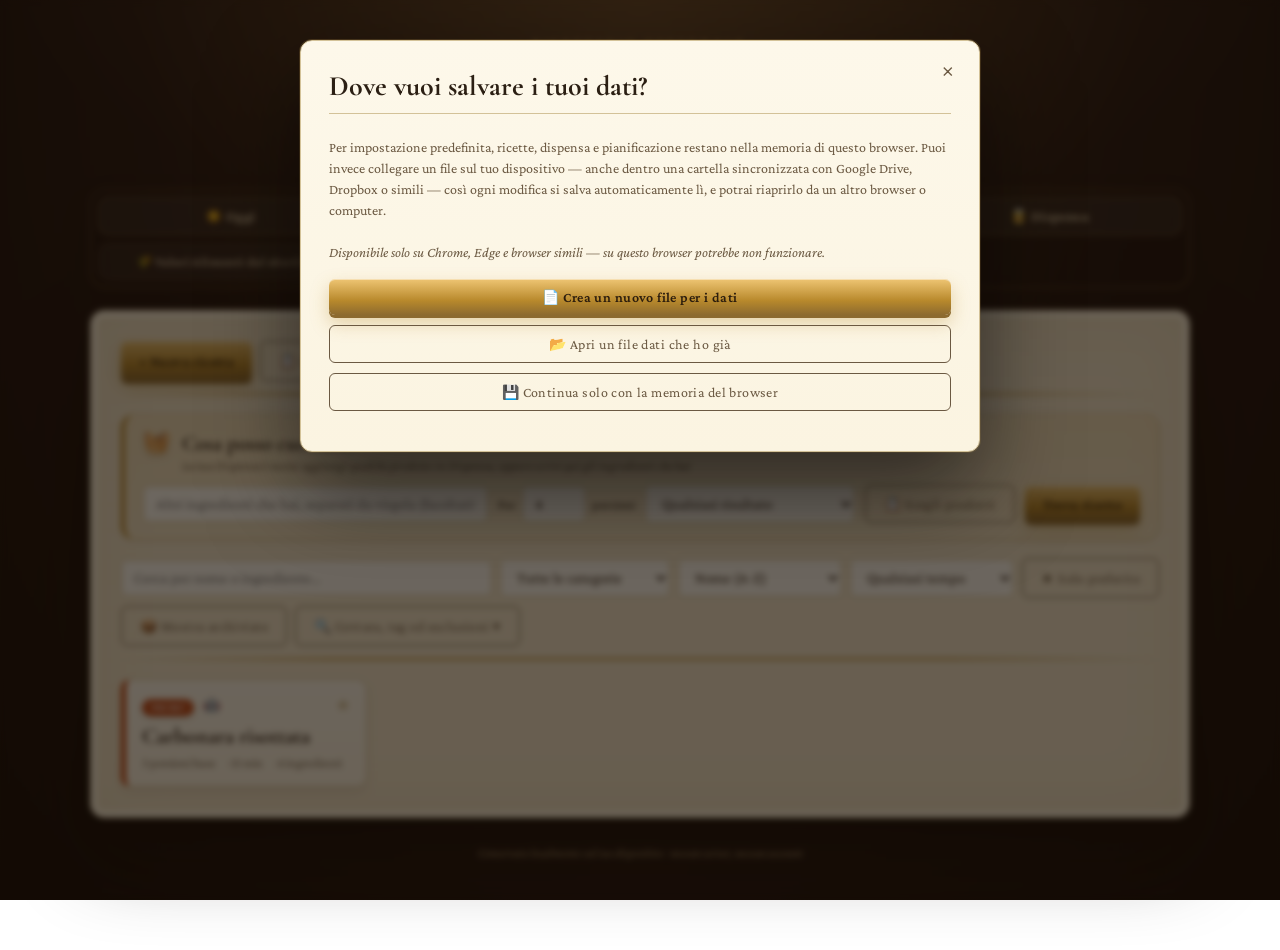
==== tests/index.html @ 4d59d63e "quinto" ====
<!DOCTYPE html>
<html lang="it">
<head>
<meta charset="UTF-8">
<meta name="viewport" content="width=device-width, initial-scale=1.0">
<meta name="color-scheme" content="light">
<title>Il Mio Ricettario</title>
<script>
  // Applica subito il tema salvato (se diverso da quello originale), prima
  // che il resto della pagina venga disegnato: evita un lampo del tema
  // sbagliato per una frazione di secondo. Il caricamento del font
  // corrispondente resta invece a carico dello script principale più sotto.
  (function(){
    try {
      var t = localStorage.getItem('mc_ricettario_tema_v1');
      if (t && t !== 'osteria') document.documentElement.setAttribute('data-tema', t);
    } catch(e) {}
  })();
</script>
<link rel="preconnect" href="https://fonts.googleapis.com">
<link href="https://fonts.googleapis.com/css2?family=Cormorant+Garamond:ital,wght@0,400;0,500;0,600;0,700;1,500&family=Crimson+Pro:ital,wght@0,400;0,500;0,600;1,400&family=Great+Vibes&display=swap" rel="stylesheet">
<link rel="stylesheet" href="style.css">
<base target="_blank">
</head>
<body>

<div class="masthead">
  <div class="eyebrow">Ricettario personale</div>
  <div class="masthead-ornament"><span></span>✦<span></span></div>
  <h1>Il Mio Ricettario</h1>
  <div class="sub">Le tue ricette annotate, adattate, tramandate</div>
</div>

<div class="mobile-nav-bar">
  <button type="button" id="nav-hamburger-btn" aria-label="Apri il menu" aria-expanded="false">☰ <span id="nav-current-label">Ricettario</span></button>
</div>
<nav class="view-nav" id="view-nav" aria-label="Navigazione principale">
  <button class="view-nav-btn" id="nav-today-btn">☀️ Oggi</button>
  <button class="view-nav-btn active" id="nav-recipes-btn">📖 Ricettario</button>
  <button class="view-nav-btn" id="nav-planning-btn">📅 Pianificazione</button>
  <button class="view-nav-btn" id="nav-dispensa-btn">🥫 Dispensa</button>
  <button class="view-nav-btn" id="nav-crea-alimenti-btn">🌾 Valori Alimenti dal sito CREA</button>
  <button class="view-nav-btn" id="nav-crea-menu-btn">🇮🇹 Ricette dal sito CREA</button>
  <button class="view-nav-btn" id="nav-info-btn">ℹ️ Come funziona</button>
</nav>

<div class="book">

  <div id="file-reconnect-banner" style="display:none;background:var(--parchment-light);border:1px solid var(--gold);border-radius:8px;padding:10px 14px;margin-bottom:14px;font-size:var(--fs-md);align-items:center;gap:10px;justify-content:space-between;flex-wrap:wrap;">
    <span id="file-reconnect-text" style="flex:1 1 220px;">🔓 Il file dei dati salvati ha bisogno di conferma per riconnettersi.</span>
    <span style="display:flex;gap:6px;flex-wrap:wrap;">
      <button type="button" class="btn-gold btn-small" id="file-reconnect-btn">Riconnetti</button>
      <button type="button" class="btn-ghost btn-small" id="file-reconnect-later-btn">Non ora</button>
      <button type="button" class="btn-ghost btn-small" id="file-reconnect-stop-btn" title="Scollega il file: i dati restano comunque salvati nel browser">Non chiedere più</button>
    </span>
  </div>

  <div id="today-view" style="display:none;">
    <div id="today-content"></div>
  </div>

  <div id="recipes-view">

  <div class="toolbar">
    <div class="toolbar-group">
      <button class="btn-gold" id="new-recipe-btn">+ Nuova ricetta</button>
      <div class="menu-wrap">
        <button class="btn-ghost" id="import-menu-btn">📋 Importa ricetta ▾</button>
        <div class="menu-dropdown" id="import-menu-dropdown">
          <button id="paste-import-btn">📋 Da testo</button>
          <button id="import-recipe-file-btn">📄 Da file (.json)</button>
          <button id="crea-ricette-open-btn">🇮🇹 Da ricette CREA</button>
          <input type="file" id="import-recipe-file-input" accept=".json,application/json" style="display:none;">
        </div>
      </div>
      <div class="menu-wrap">
        <button class="btn-ghost" id="data-menu-btn">📦 Backup e CSV ▾</button>
        <div class="menu-dropdown" id="data-menu-dropdown">
          <div class="menu-info" id="backup-reminder-text"></div>
          <button id="export-btn">⬇ Esporta backup</button>
          <button id="import-btn">⬆ Importa backup</button>
          <input type="file" id="import-file-input" accept="application/json" style="display:none;">
          <div class="menu-divider"></div>
          <div class="menu-info" id="file-storage-status-text">Salvataggio: solo in questo browser</div>
          <button id="file-storage-link-btn">🗂️ Collega un file di salvataggio…</button>
          <button id="file-storage-unlink-btn" style="display:none;">🔌 Scollega (torna al solo browser)</button>
          <div class="menu-divider"></div>
          <button id="export-csv-btn">⬇ Esporta CSV</button>
          <button id="import-csv-btn">⬆ Importa CSV</button>
          <input type="file" id="import-csv-file-input" accept=".csv,text/csv" style="display:none;">
          <div class="menu-divider"></div>
          <button id="export-all-pdf-btn">📖 Esporta tutto il ricettario (PDF)</button>
        </div>
      </div>
      <div class="menu-wrap">
        <button class="btn-ghost" id="appearance-menu-btn">🎨 Aspetto ▾</button>
        <div class="menu-dropdown" id="appearance-menu-dropdown">
          <div class="menu-info">Tema grafico</div>
          <select id="tema-select" style="width:100%;margin-top:4px;">
            <option value="osteria">Originale (noce e oro)</option>
            <option value="mediterranea">Mediterranea</option>
            <option value="bosco">Bosco d'autunno</option>
            <option value="trattoria">Trattoria moderna</option>
            <option value="cantina">Cantina</option>
          </select>
        </div>
      </div>
      <button class="btn-ghost" id="select-mode-btn">☑️ Seleziona</button>
    </div>
  </div>

  <div id="selection-bar" style="display:none;align-items:center;gap:10px;flex-wrap:wrap;background:var(--parchment-light);border:1px solid var(--gold);border-radius:8px;padding:10px 14px;margin-bottom:14px;">
    <span id="selection-count" style="flex:1 1 140px;font-weight:600;">Nessuna ricetta selezionata</span>
    <button type="button" class="btn-ghost btn-small" id="selection-all-btn">Seleziona tutte</button>
    <button type="button" class="btn-ghost btn-small" id="selection-none-btn">Deseleziona tutte</button>
    <button type="button" class="btn-gold btn-small" id="selection-delete-btn">🗑 Elimina selezionate</button>
    <button type="button" class="btn-ghost btn-small" id="selection-exit-btn">Annulla</button>
  </div>

  <div class="panel">
    <div class="panel-header">
      <span class="panel-icon">🧺</span>
      <div>
        <h3>Cosa posso cucinare?</h3>
        <div class="panel-sub" id="pantry-panel-sub">Usa automaticamente quello che hai in Dispensa</div>
      </div>
    </div>
    <div class="panel-row">
      <input type="text" id="pantry-input" placeholder="Altri ingredienti che hai, separati da virgola (facoltativo)">
      <label style="display:flex;align-items:center;gap:6px;white-space:nowrap;font-size:var(--fs-md);">
        Per
        <input type="number" id="pantry-servings" min="1" value="4" style="width:64px;" title="Per quante porzioni vuoi cucinare: le quantità della ricetta vengono riscalate e confrontate con quelle in Dispensa">
        porzioni
      </label>
      <select id="pantry-missing-limit" title="Quanti ingredienti possono mancare">
        <option value="any">Qualsiasi risultato</option>
        <option value="0">Solo ricette pronte</option>
        <option value="1">Manca max 1 ingrediente</option>
        <option value="2">Mancano max 2 ingredienti</option>
        <option value="3">Mancano max 3 ingredienti</option>
        <option value="5">Mancano max 5 ingredienti</option>
      </select>
      <button class="btn-ghost" id="pantry-pick-btn" type="button" title="Scegli solo alcuni prodotti della Dispensa da usare per la ricerca">📋 Scegli prodotti</button>
      <button class="btn-gold" id="pantry-search-btn">Trova ricette</button>
      <button class="btn-ghost" id="pantry-reset-btn" style="display:none;">Mostra tutte</button>
    </div>
  </div>

  <div class="toolbar">
    <div class="toolbar-group" style="flex:1;">
      <div class="search-wrap">
        <input type="text" id="search" placeholder="Cerca per nome o ingrediente…">
      </div>
      <select id="category-filter">
        <option value="">Tutte le categorie</option>
        <option value="Primi">Primi</option>
        <option value="Secondi">Secondi</option>
        <option value="Zuppe & Vellutate">Zuppe &amp; Vellutate</option>
        <option value="Impasti & Pane">Impasti &amp; Pane</option>
        <option value="Salse & Sughi">Salse &amp; Sughi</option>
        <option value="Dolci">Dolci</option>
        <option value="Infusi & Tisane">Infusi &amp; Tisane</option>
        <option value="Altro">Altro</option>
      </select>
      <select id="sort-select">
        <option value="name-asc">Nome (A-Z)</option>
        <option value="name-desc">Nome (Z-A)</option>
        <option value="recent">Aggiunta di recente</option>
        <option value="last-made">Ultima preparata</option>
        <option value="most-made">Più preparate</option>
      </select>
      <select id="time-filter" title="Filtra per tempo di preparazione">
        <option value="">Qualsiasi tempo</option>
        <option value="15">Entro 15 min</option>
        <option value="30">Entro 30 min</option>
        <option value="60">Entro 1 ora</option>
        <option value="has-time">Con tempo indicato</option>
      </select>
      <button class="btn-ghost" id="favorites-filter-btn">★ Solo preferite</button>
      <button class="btn-ghost" id="archived-filter-btn">📦 Mostra archiviate</button>
      <button class="btn-ghost" id="advanced-filters-toggle">🔍 Cottura, tag ed esclusioni ▾</button>
    </div>
  </div>

  <div class="panel" id="advanced-filters-panel" style="display:none;">
    <div class="filter-section-label">Metodo di cottura</div>
    <div class="panel-row" id="method-filter-row" style="margin-bottom:14px;">
      <button class="tag-filter-chip" id="pressure-filter-btn">🍲 Pentola a pressione</button>
      <button class="tag-filter-chip" id="robot-filter-btn">🤖 Robot</button>
      <button class="tag-filter-chip" id="traditional-filter-btn">🔥 Tradizionale</button>
    </div>
    <div class="filter-section-label">Escludi ingredienti</div>
    <div class="panel-row" style="margin-bottom:14px;">
      <input type="text" id="exclude-input" placeholder="es. glutine, latticini">
      <button class="btn-ghost btn-small" id="exclude-apply-btn">Applica esclusione</button>
      <button class="btn-ghost btn-small" id="exclude-clear-btn" style="display:none;">Rimuovi esclusione</button>
    </div>
    <div class="filter-section-label">Tag dietetici</div>
    <div class="panel-row" id="tag-filter-row" style="margin-bottom:14px;"></div>
    <div class="filter-section-label">Escludi ricette con questi allergeni</div>
    <div class="panel-row" id="allergen-filter-row" style="margin-bottom:0;"></div>
  </div>

  <div id="recipe-list"></div>

  </div>

  <div id="planning-view" style="display:none;">
    <div class="planning-header">
      <div>
        <h2>📅 Pianificazione settimanale</h2>
        <div class="panel-sub">Colazione, pranzo, cena, spuntini — più ricette per ogni fascia, con orario facoltativo</div>
      </div>
      <div class="toolbar-group">
        <button class="btn-ghost btn-small" id="planning-goto-dispensa-btn" title="Apri la Dispensa per controllare cosa hai già">🥫 Dispensa</button>
        <button class="btn-ghost btn-small" id="add-mealtype-btn">+ Aggiungi fascia pasto</button>
      </div>
    </div>

    <div class="panel-row" style="align-items:center;">
      <label style="font-size:13px;color:var(--ink-soft);">Per quante persone stai pianificando?</label>
      <input type="number" id="plan-servings-input" min="1" style="width:70px;">
      <div style="flex:1;"></div>
      <button class="btn-ghost btn-small" id="planning-today-btn" type="button">☀️ Vai a oggi</button>
    </div>

    <section class="planning-week-overview" aria-label="Panoramica della settimana">
      <div class="planning-week-overview-head">
        <div><span class="today-section-kicker">PANORAMICA</span><h3>La tua settimana</h3></div>
        <div class="planning-week-overview-legend"><span><i class="dot good"></i> pianificato</span><span><i class="dot warn"></i> da completare</span></div>
      </div>
      <div id="planning-week-overview-grid" class="planning-week-overview-grid"></div>
    </section>

    <div class="plan-day-nav">
      <button type="button" class="plan-day-nav-arrow" id="plan-day-prev" title="Giorno precedente">‹</button>
      <div class="plan-day-tabs" id="plan-day-tabs"></div>
      <button type="button" class="plan-day-nav-arrow" id="plan-day-next" title="Giorno successivo">›</button>
    </div>

    <div id="planning-days"></div>

    <div class="modal-actions" style="border-top:1px solid var(--line);padding-top:16px;margin-top:4px;">
      <button class="btn-ghost" id="clear-week-btn">Svuota settimana</button>
      <button class="btn-ghost" id="copy-last-week-btn" title="Aggiunge le ricette della settimana scorsa a quella attuale, senza cancellare quello che hai già pianificato">➕ Aggiungi settimana scorsa</button>
      <button class="btn-ghost" id="export-week-pdf-btn">⬇ Esporta PDF settimana</button>
      <div style="flex:1;"></div>
      <button class="btn-gold" id="generate-shopping-btn">🛒 Lista della spesa (settimana)<span id="planning-shopping-count" style="display:none;"></span></button>
    </div>
  </div>

  <div id="dispensa-view" style="display:none;">

    <div class="toolbar">
      <div class="toolbar-group" style="flex:1;">
        <button class="btn-gold" id="new-dispensa-item-btn">+ Nuovo prodotto</button>
        <button class="btn-ghost" id="expiring-recipes-btn" title="Mostra le ricette che usano prodotti in scadenza entro 3 giorni">🍽 Usa prima ciò che scade</button>
        <button class="btn-ghost" id="dispensa-low-stock-filter-btn" title="Mostra solo i prodotti in esaurimento">⚠ In esaurimento</button>
        <div class="search-wrap">
          <input type="text" id="dispensa-search" placeholder="Cerca prodotto…">
        </div>
        <select id="dispensa-category-filter">
          <option value="">Tutte le categorie</option>
          <option value="Frutta">Frutta</option>
          <option value="Verdura">Verdura</option>
          <option value="Uova">Uova</option>
          <option value="Salumi">Salumi</option>
          <option value="Latticini e pronti">Latticini e pronti</option>
          <option value="Surgelati">Surgelati</option>
          <option value="Pasta, riso e cereali">Pasta, riso e cereali</option>
          <option value="Legumi">Legumi</option>
          <option value="Farine, zucchero e lieviti">Farine, zucchero e lieviti</option>
          <option value="Conserve e scatolame">Conserve e scatolame</option>
          <option value="Spezie e condimenti">Spezie e condimenti</option>
          <option value="Oli, aceti e grassi">Oli, aceti e grassi</option>
          <option value="Bevande">Bevande</option>
          <option value="Snack e dolciumi">Snack e dolciumi</option>
          <option value="Altro">Altro</option>
        </select>
      </div>
      <div class="toolbar-group">
        <button class="btn-ghost" id="dispensa-goto-planning-btn" title="Apri la Pianificazione per vedere cosa hai in programma">📅 Pianificazione</button>
      </div>
    </div>

    <div id="dispensa-list"></div>

  </div>

  <!-- ============ CREA ALIMENTI (consultazione banca dati) ============ -->
  <div id="crea-alimenti-view" style="display:none;">

    <div class="toolbar">
      <div class="toolbar-group" style="flex:1;">
        <div class="search-wrap">
          <input type="text" id="crea-alimenti-search" placeholder="Cerca un alimento (es. farro, parmigiano, pomodoro)…">
        </div>
        <select id="crea-alimenti-category-filter">
          <option value="">Tutte le categorie</option>
        </select>
      </div>
    </div>

    <div style="font-size:13px;color:var(--ink-soft);margin:-6px 0 12px;" id="crea-alimenti-hint">
      900 alimenti della banca dati ufficiale CREA. Digita per cercare o scegli una categoria per iniziare a sfogliare.
    </div>

    <div id="crea-alimenti-list"></div>

  </div>

  <!-- ============ CREA MENÙ (ricette ufficiali CREA) ============ -->
  <div id="crea-menu-view" style="display:none;">

    <div class="toolbar">
      <div class="toolbar-group" style="flex:1;">
        <div class="search-wrap">
          <input type="text" id="crea-menu-search" placeholder="Cerca una ricetta CREA…">
        </div>
        <select id="crea-menu-category-filter">
          <option value="">Tutte le categorie</option>
          <option>Primi</option><option>Secondi</option><option>Zuppe & Vellutate</option>
          <option>Impasti & Pane</option><option>Salse & Sughi</option><option>Dolci</option>
          <option>Infusi & Tisane</option><option>Altro</option>
        </select>
      </div>
    </div>

    <div id="crea-menu-list"></div>

  </div>

  <!-- ============ COME FUNZIONA (pagina introduttiva) ============ -->
  <div id="info-view" style="display:none;">

    <div class="panel">
      <div class="panel-header">
        <span class="panel-icon">📖</span>
        <div>
          <h3>Come funziona questo sito</h3>
          <div class="panel-sub">Nessun account, nessun server: tutto resta qui</div>
        </div>
      </div>
      <p>Il Mio Ricettario è un sito a pagina singola: non c'è un server dietro, non serve registrarsi e i dati non vengono inviati da nessuna parte. Tutto quello che scrivi — ricette, pianificazione, dispensa — viene salvato direttamente nella memoria del tuo browser (si chiama <em>localStorage</em>), oppure, se lo colleghi, in un file sul tuo dispositivo che si aggiorna da solo a ogni modifica (vedi la sezione "Salvataggio dei dati" nella guida). Chiudendo il sito e riaprendolo, ritrovi tutto com'era.</p>
      <p style="margin-bottom:0;">Le viste in alto ti portano alle diverse sezioni:</p>
      <ul style="margin:8px 0 0;padding-left:20px;line-height:1.7;">
        <li><b>☀️ Oggi</b> — un riepilogo rapido: cosa è pianificato per oggi, cosa sta per scadere in Dispensa, un accesso diretto alla lista della spesa</li>
        <li><b>📖 Ricettario</b> — tutte le tue ricette, con ricerca, filtri e "Cosa posso cucinare?" in base a quello che hai in Dispensa</li>
        <li><b>📅 Pianificazione</b> — cosa cucinare giorno per giorno, pasto per pasto</li>
        <li><b>🥫 Dispensa</b> — i prodotti che hai in casa, con quantità, scadenze e valori nutrizionali</li>
        <li><b>🌾 Valori Alimenti dal sito CREA</b> e <b>🇮🇹 Ricette dal sito CREA</b> — la banca dati ufficiale italiana, spiegata qui sotto</li>
      </ul>
    </div>

    <div class="panel">
      <div class="panel-header">
        <span class="panel-icon">🌾</span>
        <div>
          <h3>Cos'è il CREA</h3>
          <div class="panel-sub">La banca dati ufficiale italiana dei valori nutrizionali</div>
        </div>
      </div>
      <p>Il <b>CREA</b> (Consiglio per la ricerca in agricoltura e l'analisi dell'economia agraria) è un ente pubblico di ricerca italiano. Il suo Centro di ricerca Alimenti e Nutrizione cura da decenni le <b>Tabelle di composizione degli alimenti</b>, il riferimento ufficiale in Italia per sapere quante calorie, proteine, grassi, carboidrati e altri nutrienti contiene un alimento ogni 100 grammi.</p>
      <p>In questo sito la banca dati CREA alimenta tre cose: la ricerca rapida "🔎 Cerca su CREA" quando aggiungi un ingrediente o un prodotto in Dispensa, la scheda nutrizionale completa (oltre 120 valori per alimento, non solo i principali), e le 56 ricette ufficiali CREA importabili così come sono nella sezione "🇮🇹 Ricette dal sito CREA". Non è un servizio in tempo reale: i dati sono stati scaricati una volta e inclusi nel sito, così funzionano anche offline.</p>
      <p style="margin-bottom:0;">Fonte: <a href="https://www.alimentinutrizione.it" rel="noopener">alimentinutrizione.it</a> — il portale ufficiale del CREA dedicato all'alimentazione.</p>
    </div>

    <div class="panel">
      <div class="panel-header">
        <span class="panel-icon">📷</span>
        <div>
          <h3>Cos'è Open Food Facts</h3>
          <div class="panel-sub">Usato per la scansione del codice a barre in Dispensa</div>
        </div>
      </div>
      <p><b>Open Food Facts</b> è una banca dati collaborativa e indipendente di prodotti alimentari in vendita nei supermercati di tutto il mondo, costruita e aggiornata da volontari — un po' come Wikipedia, ma per le etichette dei prodotti. Non è un ente ufficiale (a differenza del CREA): le informazioni arrivano da chi fotografa e carica le confezioni, quindi possono essere incomplete, mancanti per un prodotto specifico o occasionalmente imprecise.</p>
      <p>Quando aggiungi un nuovo prodotto in Dispensa, puoi scansionarne il codice a barre (o cercarlo per nome): se il prodotto è presente nel database, nome, marca, categoria e valori nutrizionali vengono compilati automaticamente, con l'eventuale Nutri-Score. Vale sempre la pena controllare che i dati trovati siano corretti e completarli a mano dove manca qualcosa.</p>
      <p style="margin-bottom:0;">Fonte: <a href="https://world.openfoodfacts.org" rel="noopener">world.openfoodfacts.org</a>.</p>
    </div>

  </div>

</div>

<footer>Conservato localmente sul tuo dispositivo · nessun server, nessun account</footer>

<!-- ============ EDIT / CREATE MODAL ============ -->
<div class="overlay" id="edit-overlay">
  <div class="modal">
    <button class="close-x" id="edit-close" aria-label="Chiudi">×</button>
    <h2 id="edit-title">Nuova ricetta</h2>

    <div class="row">
      <div class="field">
        <label>Nome ricetta</label>
        <input type="text" id="f-name" placeholder="es. Carbonara risottata">
      </div>
      <div class="field">
        <label>Categoria</label>
        <select id="f-category">
          <option>Primi</option>
          <option>Secondi</option>
          <option>Zuppe & Vellutate</option>
          <option>Impasti & Pane</option>
          <option>Salse & Sughi</option>
          <option>Dolci</option>
          <option>Infusi &amp; Tisane</option>
          <option>Altro</option>
        </select>
      </div>
    </div>

    <div class="field">
      <label>Tag dietetici (facoltativi)</label>
      <div class="panel-sub" style="margin:-2px 0 6px;">Per chi è adatta questa ricetta</div>
      <div class="tag-checks" id="f-tags-wrap"></div>
    </div>

    <div class="field">
      <label>Allergeni contenuti (facoltativi)</label>
      <div class="panel-sub" style="margin:-2px 0 6px;">Cosa contiene questa ricetta, da segnalare a chi la mangia — diverso dai tag dietetici qui sopra</div>
      <div class="tag-checks allergen-checks" id="f-allergens-wrap"></div>
    </div>

    <div class="field">
      <label><input type="checkbox" id="f-freezable"> ❄️ Si congela bene</label>
      <div class="panel-sub" style="margin:2px 0 0;">Se attivo, nella scheda della ricetta compare un suggerimento per preparare una porzione doppia e congelare il resto</div>
    </div>

    <div class="row">
      <div class="field">
        <label>Porzioni base</label>
        <input type="number" id="f-servings" min="1" value="4">
      </div>
      <div class="field">
        <label>Tempo totale (min)</label>
        <input type="number" id="f-time" min="1" placeholder="es. 25">
      </div>
      <div class="field">
        <label>Tipo pentola a pressione (facoltativo)</label>
        <select id="f-cooker-type">
          <option value="">— non specificato —</option>
          <option value="Elettrica">Elettrica</option>
          <option value="A fornello">A fornello</option>
        </select>
      </div>
    </div>

    <div class="field">
      <div class="ingredients-actions" style="justify-content:flex-start;">
        <button type="button" class="btn-ghost btn-small" id="recipe-nutrition-toggle-btn">🍎 Valori nutrizionali (per porzione)</button>
      </div>
      <div class="ingredient-nutrition" id="recipe-nutrition-fields" style="display:none;margin-top:8px;">
        <div class="mini">Kcal<input type="number" id="f-nutri-kcal" min="0"></div>
        <div class="mini">Proteine (g)<input type="number" id="f-nutri-protein" min="0" step="0.1"></div>
        <div class="mini">Grassi (g)<input type="number" id="f-nutri-fat" min="0" step="0.1"></div>
        <div class="mini">Carb. (g)<input type="number" id="f-nutri-carbs" min="0" step="0.1"></div>
        <div class="mini">Fibre (g)<input type="number" id="f-nutri-fiber" min="0" step="0.1"></div>
        <div class="mini">Zuccheri (g)<input type="number" id="f-nutri-sugar" min="0" step="0.1"></div>
        <div class="mini">Sale (g)<input type="number" id="f-nutri-salt" min="0" step="0.01"></div>
      </div>
      <div style="font-size:11px;color:var(--ink-soft);font-style:italic;margin-top:6px;">
        Facoltativi: inseriscili se li conosci già (es. da un'etichetta o un'altra fonte), riferiti a una singola porzione. Non vengono calcolati automaticamente dagli ingredienti: restano un'informazione a parte da quella ufficiale CREA, quando presente.
      </div>
    </div>

    <div class="field">
      <label>Foto (opzionale)</label>
      <input type="file" id="f-photo" accept="image/*">
      <div style="display:flex;align-items:flex-start;gap:12px;margin-top:8px;">
        <img id="f-photo-preview" class="photo-preview" alt="Anteprima foto ricetta" style="display:none;">
        <button type="button" class="btn-ghost btn-small" id="f-photo-edit-btn" style="display:none;">✂️ Ritaglia/ruota</button>
      </div>
    </div>

    <div class="field">
      <label>Ingredienti</label>
      <div id="ingredients-editor"></div>
      <div class="ingredients-actions">
        <button class="add-row-btn" id="add-ingredient">+ Aggiungi ingrediente</button>
      </div>
    </div>

    <div class="field">
      <label>Passaggi</label>
      <div style="font-size:12.5px;color:var(--ink-soft);font-style:italic;margin:-2px 0 10px;">Scrivi il passaggio in modo normale. Se usi un robot da cucina, premi "🤖 Impostazioni robot" per aggiungere velocità/temperatura/modalità a quel passaggio — è del tutto facoltativo.</div>
      <div id="steps-editor"></div>
      <button class="add-row-btn" id="add-step">+ Aggiungi passaggio</button>
    </div>

    <div class="field">
      <label>Note personali</label>
      <textarea id="f-notes" placeholder="es. usare carote al posto dei piselli…"></textarea>
    </div>

    <div class="modal-actions">
      <button class="btn-danger" id="delete-recipe-btn" style="display:none;">Elimina ricetta</button>
      <div style="flex:1;"></div>
      <button class="btn-ghost" id="cancel-edit">Annulla</button>
      <button class="btn-gold" id="save-recipe">Salva ricetta</button>
    </div>
  </div>
</div>

<!-- ============ NUOVO / MODIFICA PRODOTTO DISPENSA ============ -->
<div class="overlay" id="dispensa-edit-overlay">
  <div class="modal">
    <button class="close-x" id="dispensa-edit-close" aria-label="Chiudi">×</button>
    <h2 id="dispensa-edit-title">Nuovo prodotto</h2>

    <div class="field">
      <label>Nome</label>
      <input type="text" id="d-name" placeholder="es. Mele, Yogurt bianco, Prosciutto crudo">
    </div>

    <div class="field">
      <div class="ingredients-actions" style="justify-content:flex-start;">
        <button type="button" class="btn-ghost btn-small" id="off-scan-open-btn">📷 Scansiona codice a barre</button>
      </div>
      <div style="display:flex;gap:6px;align-items:center;margin-top:8px;">
        <input type="text" id="off-barcode-input" placeholder="…oppure incolla qui il codice a barre (EAN/UPC)" inputmode="numeric" style="flex:1;">
        <button type="button" class="btn-ghost btn-small" id="off-barcode-search-btn">Cerca</button>
      </div>
      <div style="margin-top:8px;">
        <input type="text" id="off-text-search" placeholder="🔎 Cerca su Open Food Facts (es. nutella, pasta barilla)…" autocomplete="off">
      </div>
      <div id="off-preview" style="display:none;align-items:center;gap:10px;margin-top:8px;padding:8px;border:1px solid var(--line);border-radius:8px;background:var(--parchment-light);">
        <img id="off-preview-img" src="" alt="" style="width:44px;height:44px;object-fit:contain;border-radius:4px;">
        <div style="flex:1;font-size:13px;">
          <div id="off-preview-nome" style="font-family:var(--font-titoli);font-size:16px;"></div>
          <div id="off-preview-marca" style="color:var(--ink-soft);"></div>
        </div>
        <span id="off-preview-nutriscore" class="cat-tag" style="display:none;"></span>
      </div>
      <div id="off-status" style="font-size:12px;color:var(--ink-soft);margin-top:6px;"></div>
      <div style="font-size:11px;color:var(--ink-soft);font-style:italic;margin-top:4px;">
        Dati prodotto da Open Food Facts (banca dati collaborativa): compilano nome, categoria e valori nutrizionali per 100 g — controlla e completa a mano ciò che manca.
      </div>
    </div>

    <div class="row">
      <div class="field">
        <label>Categoria</label>
        <select id="d-category">
          <option>Frutta</option>
          <option>Verdura</option>
          <option>Uova</option>
          <option>Salumi</option>
          <option>Latticini e pronti</option>
          <option>Surgelati</option>
          <option>Pasta, riso e cereali</option>
          <option>Legumi</option>
          <option>Farine, zucchero e lieviti</option>
          <option>Conserve e scatolame</option>
          <option>Spezie e condimenti</option>
          <option>Oli, aceti e grassi</option>
          <option>Bevande</option>
          <option>Snack e dolciumi</option>
          <option>Altro</option>
        </select>
      </div>
      <div class="field">
        <label>Quantità</label>
        <input type="number" id="d-qty" min="0" step="0.01">
      </div>
      <div class="field">
        <label>Unità</label>
        <input type="text" id="d-unit" placeholder="es. pz, g, ml" list="unit-suggestions">
      </div>
      <div class="field">
        <label>Avvisa sotto (facoltativo)</label>
        <input type="number" id="d-min-qty" min="0" step="0.01" placeholder="es. 2">
      </div>
    </div>

    <div class="field">
      <div class="ingredients-actions" style="justify-content:flex-start;">
        <button type="button" class="btn-ghost btn-small" id="dispensa-nutrition-toggle-btn">🍎 Valori nutrizionali</button>
      </div>
      <div style="display:flex;gap:6px;align-items:center;margin-top:8px;">
        <input type="text" id="d-crea-search" placeholder="🔎 Cerca su CREA (es. mele, yogurt bianco…)" autocomplete="off" style="flex:1;">
        <button type="button" class="crea-scheda-btn" id="d-crea-scheda-btn" title="Scheda nutrizionale completa CREA">ℹ️</button>
      </div>
      <div class="ingredient-nutrition" id="dispensa-nutrition-fields" style="display:none;margin-top:8px;">
        <div class="mini">Kcal<input type="number" id="d-kcal" min="0"></div>
        <div class="mini">Proteine (g)<input type="number" id="d-protein" min="0" step="0.1"></div>
        <div class="mini">Grassi (g)<input type="number" id="d-fat" min="0" step="0.1"></div>
        <div class="mini">Carb. (g)<input type="number" id="d-carbs" min="0" step="0.1"></div>
        <div class="mini">Fibre (g)<input type="number" id="d-fiber" min="0" step="0.1"></div>
        <div class="mini">Zuccheri (g)<input type="number" id="d-sugar" min="0" step="0.1"></div>
        <div class="mini">Sale (g)<input type="number" id="d-salt" min="0" step="0.01"></div>
      </div>
      <div style="font-size:12px;color:var(--ink-soft);font-style:italic;margin-top:6px;">Riferiti a 100 g di prodotto (non alla quantità che hai in dispensa).</div>
    </div>

    <div class="field">
      <label>Data di scadenza (facoltativa)</label>
      <input type="date" id="d-expiry">
    </div>

    <div class="field">
      <label>Note (facoltative)</label>
      <textarea id="d-notes" rows="2" placeholder="es. aperto il 20/08"></textarea>
    </div>

    <div class="modal-actions">
      <button class="btn-danger" id="dispensa-delete-btn" style="display:none;">Elimina prodotto</button>
      <div style="flex:1;"></div>
      <button class="btn-gold" id="dispensa-save-btn">Salva prodotto</button>
    </div>
  </div>
</div>

<!-- ============ IMPORTA RICETTA DA TESTO ============ -->
<div class="overlay" id="paste-import-overlay">
  <div class="modal">
    <button class="close-x" id="paste-import-close" aria-label="Chiudi">×</button>
    <h2>Importa ricetta da testo</h2>
    <p style="font-size:13.5px;color:var(--ink-soft);margin-top:-6px;line-height:1.5;">
      Incolla qui il testo di una ricetta: il ricettario prova a riconoscere da solo nome, ingredienti e passaggi. Prima di salvare potrai correggere ogni campo.
    </p>
    <div class="field">
      <textarea id="paste-import-text" rows="10" placeholder="Incolla qui il testo della ricetta…"></textarea>
    </div>
    <div class="modal-actions">
      <button class="btn-ghost" id="paste-import-cancel">Annulla</button>
      <div style="flex:1;"></div>
      <button class="btn-gold" id="paste-import-analyze">Analizza e compila</button>
    </div>
  </div>
</div>

<!-- ============ SELEZIONA RICETTA (per la pianificazione) ============ -->
<div class="overlay" id="recipe-picker-overlay">
  <div class="modal">
    <button class="close-x" id="recipe-picker-close" aria-label="Chiudi">×</button>
    <h2>Scegli una ricetta</h2>
    <div class="field">
      <input type="text" id="recipe-picker-search" placeholder="Cerca per nome o ingrediente…">
    </div>
    <div class="recipe-picker-list" id="recipe-picker-list"></div>
  </div>
</div>

<!-- ============ SELEZIONA PRODOTTO DISPENSA (per la pianificazione) ============ -->
<div class="overlay" id="dispensa-picker-overlay">
  <div class="modal">
    <button class="close-x" id="dispensa-picker-close" aria-label="Chiudi">×</button>
    <h2>Scegli dalla dispensa</h2>
    <div id="dispensa-picker-search-step">
      <div class="field">
        <input type="text" id="dispensa-picker-search" placeholder="Cerca prodotto…">
      </div>
      <div class="recipe-picker-list" id="dispensa-picker-list"></div>
    </div>
    <div id="dispensa-picker-qty-step" style="display:none;">
      <h3 id="dispensa-picker-qty-name" style="margin:0 0 14px;"></h3>
      <div class="row">
        <div class="field">
          <label>Quantità per questo pasto (facoltativa)</label>
          <input type="number" id="dispensa-picker-qty" min="0" step="0.01">
        </div>
        <div class="field">
          <label>Unità</label>
          <input type="text" id="dispensa-picker-unit" placeholder="es. pz, g, ml" list="unit-suggestions">
        </div>
      </div>
      <div class="ingredients-actions" style="justify-content:space-between;margin-top:6px;">
        <button type="button" class="btn-ghost btn-small" id="dispensa-picker-back-btn">‹ Indietro</button>
        <button type="button" class="btn-gold btn-small" id="dispensa-picker-confirm-btn">+ Aggiungi alla pianificazione</button>
      </div>
    </div>
  </div>
</div>

<!-- ============ SCEGLI PRODOTTI DISPENSA (per "Cosa posso cucinare?") ============ -->
<div class="overlay" id="pantry-picker-overlay">
  <div class="modal">
    <button class="close-x" id="pantry-picker-close" aria-label="Chiudi">×</button>
    <h2>Scegli i prodotti da usare</h2>
    <p class="panel-sub" style="margin:-6px 0 12px;">Per impostazione predefinita vengono usati tutti i prodotti della Dispensa. Deseleziona quelli che non vuoi usare in questa ricerca.</p>
    <div class="field">
      <input type="text" id="pantry-picker-search" placeholder="Cerca prodotto…">
    </div>
    <div class="ingredients-actions" style="justify-content:flex-start;gap:10px;margin-bottom:8px;">
      <button type="button" class="btn-ghost btn-small" id="pantry-picker-all-btn">Seleziona tutti</button>
      <button type="button" class="btn-ghost btn-small" id="pantry-picker-none-btn">Deseleziona tutti</button>
    </div>
    <div class="recipe-picker-list" id="pantry-picker-list"></div>
    <div class="ingredients-actions" style="justify-content:flex-end;margin-top:10px;">
      <button type="button" class="btn-gold btn-small" id="pantry-picker-apply-btn">Applica selezione</button>
    </div>
  </div>
</div>

<!-- ============ SCHEDA NUTRIZIONALE CREA COMPLETA ============ -->
<div class="overlay" id="crea-scheda-overlay">
  <div class="modal">
    <button class="close-x" id="crea-scheda-close" aria-label="Chiudi">×</button>
    <div id="crea-scheda-content">Caricamento…</div>
  </div>
</div>

<!-- ============ IMPORTA RICETTE UFFICIALI CREA ============ -->
<div class="overlay" id="crea-ricette-overlay">
  <div class="modal">
    <button class="close-x" id="crea-ricette-close" aria-label="Chiudi">×</button>
    <h2>Importa ricette CREA</h2>
    <div style="font-size:13px;color:var(--ink-soft);margin-bottom:10px;">
      56 ricette ufficiali del Centro di ricerca Alimenti e Nutrizione (CREA), pronte da aggiungere
      così come sono. Categoria e porzioni sono assegnate in automatico: puoi correggerle dopo l'importazione,
      come per qualsiasi altra ricetta.
    </div>
    <div class="field">
      <input type="text" id="crea-ricette-search" placeholder="Cerca per nome…">
    </div>
    <div class="recipe-picker-list" id="crea-ricette-list"></div>
    <div class="modal-actions">
      <span id="crea-ricette-selezionate-count" style="font-size:13px;color:var(--ink-soft);align-self:center;">Nessuna selezionata</span>
      <button type="button" class="btn-gold" id="crea-ricette-import-btn">+ Importa selezionate</button>
    </div>
  </div>
</div>

<!-- ============ DETTAGLIO RICETTA CREA (vista "CREA Menù") ============ -->
<div class="overlay" id="crea-menu-dettaglio-overlay">
  <div class="modal">
    <button class="close-x" id="crea-menu-dettaglio-close" aria-label="Chiudi">×</button>
    <div id="crea-menu-dettaglio-content">Caricamento…</div>
  </div>
</div>

<!-- ============ SCANNER CODICE A BARRE (Open Food Facts) ============ -->
<div class="overlay" id="off-scanner-overlay">
  <div class="modal">
    <button class="close-x" id="off-scanner-close" aria-label="Chiudi">×</button>
    <h2>Scansiona codice a barre</h2>
    <div style="font-size:13px;color:var(--ink-soft);margin-bottom:10px;">
      Inquadra il codice a barre della confezione. Serve l'autorizzazione
      del browser a usare la fotocamera.
    </div>
    <div id="off-scanner-reader" style="width:100%;"></div>
    <div id="off-scanner-status" style="font-size:13px;color:var(--ink-soft);margin-top:10px;"></div>
  </div>
</div>

<!-- ============ SCELTA DOVE SALVARE I DATI ============ -->
<div class="overlay" id="storage-choice-overlay">
  <div class="modal">
    <button class="close-x" id="storage-choice-close" aria-label="Chiudi">×</button>

    <div id="storage-choice-supportato">
      <h2>Dove vuoi salvare i tuoi dati?</h2>
      <div style="font-size:14px;color:var(--ink-soft);margin-bottom:16px;line-height:1.5;">
        Per impostazione predefinita, ricette, dispensa e pianificazione restano
        nella memoria di questo browser. Puoi invece collegare un file sul tuo
        dispositivo — anche dentro una cartella sincronizzata con Google Drive,
        Dropbox o simili — così ogni modifica si salva automaticamente lì, e
        potrai riaprirlo da un altro browser o computer.
        <br><br>
        <span style="font-style:italic;">Disponibile solo su Chrome, Edge e browser simili — su questo browser potrebbe non funzionare.</span>
      </div>
      <div style="display:flex;flex-direction:column;gap:10px;">
        <button type="button" class="btn-gold" id="storage-choice-new-btn">📄 Crea un nuovo file per i dati</button>
        <button type="button" class="btn-ghost" id="storage-choice-open-btn">📂 Apri un file dati che ho già</button>
        <button type="button" class="btn-ghost" id="storage-choice-skip-btn">💾 Continua solo con la memoria del browser</button>
      </div>
      <div id="storage-choice-status" style="font-size:13px;color:var(--ink-soft);margin-top:12px;"></div>
    </div>

    <div id="storage-choice-non-supportato" style="display:none;">
      <h2>Il collegamento a un file non è disponibile qui</h2>
      <div style="font-size:14px;color:var(--ink-soft);margin-bottom:16px;line-height:1.5;">
        Questo browser non supporta il salvataggio automatico su un file del
        dispositivo — è una scelta di Safari e Firefox (anche su iOS/iPadOS,
        dove tutti i browser si basano su Safari), non qualcosa che dipende
        dal sito. I tuoi dati restano comunque salvati normalmente nella
        memoria di questo browser.
        <br><br>
        La via più semplice per tenerli anche altrove (un altro dispositivo,
        una cartella Drive/Dropbox) resta il backup manuale, già disponibile:
      </div>
      <div style="display:flex;flex-direction:column;gap:10px;">
        <button type="button" class="btn-gold" id="storage-choice-fallback-export-btn">⬇ Esporta backup ora</button>
        <button type="button" class="btn-ghost" id="storage-choice-fallback-close-btn">Ho capito</button>
      </div>
      <div style="font-size:12px;color:var(--ink-soft);font-style:italic;margin-top:12px;">
        Una sincronizzazione automatica col cloud (Google Drive, Dropbox) funzionerebbe anche qui, ma è una funzionalità più grande, ancora da costruire.
      </div>
    </div>

  </div>
</div>

<!-- ============ VIEW MODAL ============ -->
<div class="overlay" id="view-overlay">
  <div class="modal">
    <button class="close-x" id="view-close" aria-label="Chiudi">×</button>
    <div class="view-top-row">
      <div>
        <span class="cat-tag" id="view-category"></span>
        <h2 id="view-name" style="margin:0;"></h2>
      </div>
      <button class="star" id="view-favorite-btn" style="position:static;font-size:24px;">★</button>
    </div>
    <img id="view-photo" class="view-photo" style="display:none;">
    <div style="font-size:13px;color:var(--ink-soft);" id="view-time"></div>
    <div id="view-tags" style="margin:4px 0;"></div>
    <div id="view-allergens" style="margin:4px 0;"></div>
    <div id="view-archived-note" class="pantry-caveat" style="display:none;margin:4px 0 0;">📦 Questa ricetta è archiviata — non compare nell'elenco principale.</div>

    <div class="last-made-row">
      <span id="view-last-made-text">Non ancora preparata</span>
      <button class="btn-ghost btn-small" id="mark-made-btn">Ho preparato questa oggi</button>
    </div>

    <div class="servings-control">
      <button id="servings-minus">−</button>
      <span class="count"><span id="view-servings-count"></span> porzioni</span>
      <button id="servings-plus">+</button>
    </div>

    <div id="freezable-suggestion" class="pantry-caveat" style="display:none;margin:0 0 10px;">
      ❄️ Questa ricetta si congela bene — considera di prepararne una porzione doppia e congelare il resto.
      <button class="btn-ghost btn-small" id="double-servings-btn" style="margin-left:8px;">👯 Raddoppia le porzioni</button>
    </div>

    <ul id="view-ingredients"></ul>
    <div id="view-nutrition" style="display:none;"></div>

    <h3 style="margin-bottom:8px;">Preparazione</h3>
    <div id="view-steps"></div>

    <div class="view-notes" id="view-notes-block" style="display:none;">
      <strong style="color:var(--brass);font-style:normal;">Note personali —</strong>
      <span id="view-notes"></span>
    </div>

    <div class="modal-actions">
      <div class="menu-wrap">
        <button class="btn-ghost" id="view-export-menu-btn">⬇ Esporta ▾</button>
        <div class="menu-dropdown" id="view-export-menu-dropdown">
          <button id="export-recipe-pdf-btn">⬇ Esporta PDF</button>
          <button id="export-recipe-json-btn">⬇ Esporta ricetta (.json)</button>
        </div>
      </div>
      <button class="btn-ghost" id="recipe-shopping-btn">🛒 Lista della spesa</button>
      <div class="menu-wrap">
        <button class="btn-ghost" id="view-schedule-btn">📅 Pianifica</button>
        <div class="menu-dropdown schedule-dropdown" id="view-schedule-dropdown">
          <div class="schedule-field">
            <label>Giorno</label>
            <select id="schedule-day-select">
              <option>Lunedì</option>
              <option>Martedì</option>
              <option>Mercoledì</option>
              <option>Giovedì</option>
              <option>Venerdì</option>
              <option>Sabato</option>
              <option>Domenica</option>
            </select>
          </div>
          <div class="schedule-field">
            <label>Fascia</label>
            <select id="schedule-mealtype-select"></select>
          </div>
          <div class="schedule-field">
            <label>Orario (facoltativo)</label>
            <input type="time" id="schedule-time-input">
          </div>
          <button class="btn-gold btn-small" id="schedule-confirm-btn">+ Aggiungi alla pianificazione</button>
          <div class="schedule-status" id="schedule-status" style="display:none;"></div>
        </div>
      </div>
      <button class="btn-ghost" id="duplicate-recipe-btn">⧉ Duplica</button>
      <button class="btn-gold" id="cook-mode-btn">👩‍🍳 Modalità cucina</button>
      <button class="btn-ghost" id="archive-toggle-btn">📦 Archivia</button>
      <div style="flex:1;"></div>
      <button class="btn-ghost" id="view-edit-btn">Modifica</button>
    </div>
  </div>
</div>

<!-- ============ GUIDED COOKING MODE ============ -->
<div class="cook-overlay" id="cook-overlay">
  <button class="cook-exit" id="cook-exit-btn">Esci ✕</button>
  <div class="cook-progress" id="cook-progress"></div>
  <div class="cook-wakelock-note" id="cook-wakelock-note" style="display:none;">💡 Questo browser non permette di evitare lo spegnimento automatico dello schermo: se si spegne, riaccendilo per continuare</div>
  <div class="cook-timer" id="cook-timer" style="display:none;"></div>
  <div class="cook-step-text" id="cook-step-text"></div>
  <div class="cook-dial" id="cook-dial"></div>
  <div class="cook-release-row" id="cook-release-row" style="display:none;">
    <div class="cook-timer cook-timer-small" id="cook-release-timer"></div>
    <button class="btn-gold" id="cook-release-timer-btn">Avvia timer rilascio</button>
  </div>
  <div class="cook-nav">
    <button class="btn-ghost" id="cook-prev-btn" style="color:#f2e6c9;border-color:#f2e6c9;">← Indietro</button>
    <button class="btn-gold" id="cook-timer-btn" style="display:none;">Avvia timer</button>
    <button class="btn-gold" id="cook-next-btn">Avanti →</button>
  </div>
</div>

<!-- ============ SHOPPING LIST MODAL ============ -->
<div class="overlay" id="shopping-overlay">
  <div class="modal">
    <button class="close-x" id="shopping-close" aria-label="Chiudi">×</button>
    <h2>Lista della spesa</h2>
    <div style="font-size:13px;color:var(--ink-soft);margin-bottom:14px;" id="shopping-subtitle"></div>
    <div style="font-size:12px;color:var(--brass);font-weight:600;margin:-8px 0 14px;display:none;" id="shopping-dispensa-sync-note"></div>
    <div style="font-size:11.5px;color:var(--ink-soft);font-style:italic;margin:-10px 0 14px;">Spuntando un ingrediente lo aggiungi (o ne aumenti la quantità) in Dispensa</div>
    <ul class="shopping-list-items" id="shopping-list-items"></ul>
    <div class="modal-actions">
      <button class="btn-ghost" id="shopping-subtract-all-btn" title="Sottrae da tutta la lista la quantità già disponibile in Dispensa, dove possibile">🥫 Sottrai tutto</button>
      <div style="flex:1;"></div>
      <button class="btn-ghost" id="export-shopping-pdf-btn">⬇ Esporta PDF</button>
    </div>
  </div>
</div>

<!-- ============ TOTALI NUTRIZIONALI DELLA SETTIMANA ============ -->
<div class="overlay" id="week-totals-overlay">
  <div class="modal">
    <button class="close-x" id="week-totals-close" aria-label="Chiudi">×</button>
    <h2>📊 Totali nutrizionali della settimana</h2>
    <div style="font-size:12px;color:var(--ink-soft);font-style:italic;margin-bottom:14px;">
      Solo per le voci pianificate che hanno valori nutrizionali disponibili (ricette con valori per porzione, o prodotti Dispensa con quantità in grammi/kg): i giorni o pasti senza nessun dato non vengono conteggiati, non trattati come zero.
    </div>
    <div id="week-totals-days"></div>
    <div class="nutrition-summary" id="week-totals-grand" style="margin-top:10px;"></div>
  </div>
</div>

<!-- ============ AVVISO DI CONFERMA (usato prima delle azioni che non si possono annullare) ============ -->
<div class="overlay" id="confirm-overlay">
  <div class="modal confirm-modal">
    <h2 id="confirm-title">Conferma</h2>
    <p id="confirm-message" style="white-space:pre-line;line-height:1.5;"></p>
    <div class="modal-actions">
      <button type="button" class="btn-ghost" id="confirm-cancel-btn">Annulla</button>
      <div style="flex:1;"></div>
      <button type="button" class="btn-gold" id="confirm-ok-btn">Conferma</button>
    </div>
  </div>
</div>

<!-- ============ RITAGLIO/ROTAZIONE FOTO ============ -->
<div class="overlay" id="photo-crop-overlay">
  <div class="modal photo-crop-modal">
    <h2>✂️ Ritaglia o ruota la foto</h2>
    <div class="panel-sub" style="margin:-4px 0 12px;">Trascina il riquadro per spostarlo, trascina un angolo per ridimensionarlo. "Ruota" gira l'immagine di 90° ad ogni tocco.</div>
    <div class="photo-crop-stage" id="photo-crop-stage">
      <img id="photo-crop-img" draggable="false" alt="">
      <div class="photo-crop-box" id="photo-crop-box">
        <div class="photo-crop-handle" data-handle="nw"></div>
        <div class="photo-crop-handle" data-handle="ne"></div>
        <div class="photo-crop-handle" data-handle="sw"></div>
        <div class="photo-crop-handle" data-handle="se"></div>
      </div>
    </div>
    <div class="modal-actions">
      <button type="button" class="btn-ghost" id="photo-crop-rotate-btn">⟲ Ruota</button>
      <button type="button" class="btn-ghost" id="photo-crop-reset-btn">Reimposta</button>
      <div style="flex:1;"></div>
      <button type="button" class="btn-ghost" id="photo-crop-cancel-btn">Annulla</button>
      <button type="button" class="btn-gold" id="photo-crop-apply-btn">Applica</button>
    </div>
  </div>
</div>

<!-- Suggerimenti di unità di misura standard, per uniformare la scrittura tra Ricette, Dispensa
     e Lista della spesa (es. preferire "g" a "gr", "cucchiai" a "cucchiaio" per quantità > 1).
     Restano comunque campi di testo libero: queste sono solo proposte nel menu a tendina. -->
<datalist id="unit-suggestions">
  <option value="g"></option>
  <option value="kg"></option>
  <option value="ml"></option>
  <option value="l"></option>
  <option value="pz"></option>
  <option value="cucchiaio"></option>
  <option value="cucchiai"></option>
  <option value="cucchiaino"></option>
  <option value="cucchiaini"></option>
  <option value="pizzico"></option>
  <option value="tazza"></option>
  <option value="tazze"></option>
  <option value="fetta"></option>
  <option value="fette"></option>
  <option value="spicchio"></option>
  <option value="spicchi"></option>
  <option value="rametto"></option>
  <option value="filetto"></option>
  <option value="foglia"></option>
</datalist>

<!-- Banca dati nutrizionale CREA: deve caricarsi PRIMA dello script principale,
     perché quest'ultimo usa l'oggetto CreaDB e la funzione attachCreaAutocomplete. -->
<script src="js/crea-nutrition.js"></script>
<script src="js/off-integration.js"></script>
<script src="js/app.js"></script>
</body>
</html>
---- tests/style.css ----
:root{
    color-scheme: light;
    --wood-dark:#241610;
    --wood:#3a2718;
    --wood-deep:#160d07;
    --parchment:#f3e8cd;
    --parchment-light:#fbf4e1;
    --ink:#2b1f13;
    --ink-soft:#6b5942;
    --gold:#b8892c;
    --gold-bright:#e2b45a;
    --gold-deep:#8c6a2f;
    --brass:#8c6a2f;
    --line:#d3c298;
    --shadow: rgba(18,10,4,0.45);
    --green:#4f8a3d;
    --orange:#cf7a2c;
    --red:#9c3434;

    /* Variabili tema aggiuntive: font, sfondo pagina, testata/navigazione,
       texture della "pergamena". Il tema predefinito (nessun data-tema,
       o data-tema="osteria") riprende esattamente l'aspetto originale. */
    --font-titoli:'Cormorant Garamond', serif;
    --font-testo:'Crimson Pro', serif;
    --font-script:'Great Vibes', cursive;
    --page-bg:
      radial-gradient(1100px 520px at 50% -8%, rgba(226,180,90,0.16), transparent 60%),
      radial-gradient(ellipse at top, #523923 0%, var(--wood-dark) 55%, var(--wood-deep) 100%);
    --masthead-text:var(--parchment-light);
    --masthead-eyebrow:var(--gold-bright);
    --sub-color:#e8d3a3;
    --h1-grad-1:#f9ecc8; --h1-grad-2:#e9c06a; --h1-grad-3:#b8892c;
    --h1-shadow: rgba(0,0,0,.4);
    --nav-bg: rgba(250,243,224,0.07);
    --nav-border: rgba(226,180,90,0.35);
    --nav-text:#e8d6ae;
    --nav-hover-bg: rgba(250,243,224,0.16);
    --nav-active-text:#2c1d0d;
    --nav-active-shadow: rgba(184,137,44,0.45);
    --shadow-2: rgba(18,10,4,0.30);
    --paper-glow: rgba(160,120,60,0.12);
    --paper-line: rgba(160,120,60,0.035);

    /* Dimensioni dei testi piccoli (etichette, note, righe di dettaglio).
       Definite qui in un punto solo così da poterle ingrandire tutte
       insieme sugli schermi piccoli — vedi la media query in fondo. */
    --fs-xxs: 10px;
    --fs-xs: 11.5px;
    --fs-sm: 12.5px;
    --fs-md: 13px;
  }

  /* ============ TEMI ALTERNATIVI ============
     Stesse variabili di :root, valori diversi: tutto il resto del CSS
     (già scritto con var(--...) ovunque) si aggiorna da solo. */

  :root[data-tema="mediterranea"]{
    --wood-dark:#F5E9D8; --wood:#8B3A1F; --wood-deep:#F5E9D8;
    --parchment:#FAF3E8; --parchment-light:#FFFBF3;
    --ink:#3A2E26; --ink-soft:#7A6A5C;
    --gold:#D9713C; --gold-bright:#E68A54; --gold-deep:#B85A2C; --brass:#B85A2C;
    --line:#EEDFC5; --shadow: rgba(120,80,40,0.18);
    --font-titoli:'Fraunces', serif; --font-testo:'Karla', sans-serif; --font-script:'Fraunces', serif;
    --page-bg: radial-gradient(1200px 600px at 50% -10%, rgba(217,113,60,0.07), transparent 60%), #FAF3E8;
    --masthead-text:#3A2E26; --masthead-eyebrow:#C1651F; --sub-color:#8B5E3C;
    --h1-grad-1:#B85A2C; --h1-grad-2:#D9713C; --h1-grad-3:#8B3A1F; --h1-shadow: rgba(139,58,31,0.15);
    --nav-bg:#FFFFFF; --nav-border:#E3D5BF; --nav-text:#3A2E26; --nav-hover-bg:#FFF6EA;
    --nav-active-text:#FFFFFF; --nav-active-shadow: rgba(217,113,60,0.35);
    --shadow-2: rgba(139,58,31,0.12); --paper-glow: rgba(217,113,60,0.08); --paper-line: rgba(217,113,60,0.03);
  }

  :root[data-tema="bosco"]{
    --wood-dark:#2A3D2C; --wood:#1F3320; --wood-deep:#0D160E;
    --parchment:#F3E9D2; --parchment-light:#FAF3E0;
    --ink:#2B2418; --ink-soft:#6B6350;
    --gold:#C1571B; --gold-bright:#D9713C; --gold-deep:#9C4515; --brass:#9C4515;
    --line:#E3D5B0; --shadow: rgba(20,30,15,0.35);
    --font-titoli:'Bitter', serif; --font-testo:'Mulish', sans-serif; --font-script:'Bitter', serif;
    --page-bg: radial-gradient(1100px 520px at 50% -8%, rgba(217,164,65,0.10), transparent 60%), radial-gradient(ellipse at top, #2A3D2C 0%, #1B2A1C 55%, #0D160E 100%);
    --masthead-text:#F3E9D2; --masthead-eyebrow:#D9A441; --sub-color:#D9C9A0;
    --h1-grad-1:#F3E0B0; --h1-grad-2:#D9A441; --h1-grad-3:#9C4515; --h1-shadow: rgba(0,0,0,.4);
    --nav-bg: rgba(243,233,210,0.07); --nav-border: rgba(217,164,65,0.35); --nav-text:#E3D9C0; --nav-hover-bg: rgba(243,233,210,0.14);
    --nav-active-text:#2B1A08; --nav-active-shadow: rgba(193,87,27,0.45);
    --shadow-2: rgba(13,22,14,0.25); --paper-glow: rgba(217,164,65,0.10); --paper-line: rgba(43,74,46,0.04);
  }

  :root[data-tema="trattoria"]{
    --wood-dark:#F7F5F0; --wood:#2B2B2B; --wood-deep:#F7F5F0;
    --parchment:#F7F5F0; --parchment-light:#FFFFFF;
    --ink:#2B2B2B; --ink-soft:#767268;
    --gold:#C1432A; --gold-bright:#D65C3F; --gold-deep:#9C351F; --brass:#9C351F;
    --line:#EAE6DD; --shadow: rgba(40,35,25,0.10);
    --font-titoli:'DM Serif Display', serif; --font-testo:'DM Sans', sans-serif; --font-script:'DM Serif Display', serif;
    --page-bg: #F7F5F0;
    --masthead-text:#2B2B2B; --masthead-eyebrow:#C1432A; --sub-color:#767268;
    --h1-grad-1:#3A3530; --h1-grad-2:#2B2B2B; --h1-grad-3:#C1432A; --h1-shadow: rgba(0,0,0,0.08);
    --nav-bg:#FFFFFF; --nav-border:#E3DFD5; --nav-text:#2B2B2B; --nav-hover-bg:#FAF8F3;
    --nav-active-text:#FFFFFF; --nav-active-shadow: rgba(193,67,42,0.3);
    --shadow-2: rgba(40,35,25,0.06); --paper-glow: rgba(193,67,42,0.04); --paper-line: rgba(40,35,25,0.02);
  }

  :root[data-tema="cantina"]{
    --wood-dark:#4A1B2C; --wood:#6B1E2C; --wood-deep:#12070C;
    --parchment:#F0E4CE; --parchment-light:#F8F0DE;
    --ink:#2A1220; --ink-soft:#6B4A56;
    --gold:#C9A24B; --gold-bright:#E2B45A; --gold-deep:#8C6A2F; --brass:#8C6A2F;
    --line:#D9C9A8; --shadow: rgba(20,5,12,0.45);
    --font-titoli:'Cormorant Garamond', serif; --font-testo:'Crimson Pro', serif; --font-script:'Great Vibes', cursive;
    --page-bg: radial-gradient(1100px 520px at 50% -8%, rgba(226,180,90,0.14), transparent 60%), radial-gradient(ellipse at top, #4A1B2C 0%, #2A1220 55%, #12070C 100%);
    --masthead-text:#F0E4CE; --masthead-eyebrow:#E2B45A; --sub-color:#E0C9A0;
    --h1-grad-1:#F9ECC8; --h1-grad-2:#E2B45A; --h1-grad-3:#8C6A2F; --h1-shadow: rgba(0,0,0,.4);
    --nav-bg: rgba(240,228,206,0.07); --nav-border: rgba(226,180,90,0.35); --nav-text:#E8D6C8; --nav-hover-bg: rgba(240,228,206,0.14);
    --nav-active-text:#2A1220; --nav-active-shadow: rgba(201,162,75,0.45);
    --shadow-2: rgba(18,5,12,0.30); --paper-glow: rgba(226,180,90,0.10); --paper-line: rgba(122,35,51,0.04);
  }

  *{box-sizing:border-box;}
  html,body{margin:0;padding:0;}
  body{
    position:relative;
    min-height:100vh;
    font-family:var(--font-testo);
    color:var(--ink);
    padding:36px 16px 90px;
  }
  /* Sfondo su pseudo-elemento fisso invece che background-attachment:fixed
     sul body: su Safari iOS, background-attachment:fixed può bloccare o
     rendere instabile lo scroll di pagine lunghe (es. molti risultati in
     "CREA Alimenti"). Stesso effetto visivo, scroll sempre libero. */
  body::before{
    content:"";
    position:fixed;
    inset:0;
    z-index:-1;
    background: var(--page-bg);
  }
  h1,h2,h3,.display{font-family:var(--font-titoli);}

  ::selection{background:var(--gold-bright); color:#2c1d0d;}
  ::-webkit-scrollbar{width:10px;height:10px;}
  ::-webkit-scrollbar-track{background:transparent;}
  ::-webkit-scrollbar-thumb{background:linear-gradient(180deg,var(--gold-bright),var(--gold-deep));border-radius:8px;border:2px solid var(--parchment);}

  /* ---------- Intestazione ---------- */
  .masthead{max-width:960px;margin:0 auto 22px;text-align:center;color:var(--masthead-text);}
  .masthead .eyebrow{letter-spacing:.42em;text-transform:uppercase;font-size:var(--fs-xs);color:var(--masthead-eyebrow);margin-bottom:8px;text-shadow:0 1px 4px var(--h1-shadow);}
  .masthead h1{
    font-family:var(--font-titoli);
    font-size:56px;font-weight:700;margin:0 0 6px;letter-spacing:.04em;line-height:1;
    background:linear-gradient(180deg,var(--h1-grad-1) 0%,var(--h1-grad-2) 55%,var(--h1-grad-3) 100%);
    -webkit-background-clip:text;background-clip:text;color:transparent;
    filter:drop-shadow(0 3px 8px var(--h1-shadow));
  }
  .masthead-ornament{display:flex;align-items:center;justify-content:center;gap:14px;color:var(--masthead-eyebrow);font-size:var(--fs-md);margin:4px 0 8px;text-shadow:0 0 10px var(--paper-glow);}
  .masthead-ornament span{display:block;height:1px;width:100px;}
  .masthead-ornament span:first-child{background:linear-gradient(90deg,transparent,var(--masthead-eyebrow));}
  .masthead-ornament span:last-child{background:linear-gradient(90deg,var(--masthead-eyebrow),transparent);}
  .masthead .sub{font-family:var(--font-script);font-style:italic;font-size:27px;color:var(--sub-color);text-shadow:0 2px 6px var(--h1-shadow);}

  /* ---------- Navigazione viste ---------- */
  /* Barra con il pulsante "hamburger": nascosta di default, compare solo sotto i 760px
     (vedi media query più sotto), dove sostituisce la fila di pulsanti con un menu a tendina. */
  .mobile-nav-bar{display:none;}
  .mobile-nav-bar button{
    width:100%; text-align:left; font-family:var(--font-testo); font-weight:600; font-size:16px;
    background:var(--nav-bg); border:1px solid var(--nav-border); color:var(--nav-text);
    border-radius:10px; padding:12px 16px; display:flex; align-items:center; gap:8px;
  }
  .view-nav{display:flex;gap:10px;justify-content:center;max-width:960px;margin:0 auto 26px;flex-wrap:wrap;}
  .view-nav-btn{
    font-family:var(--font-testo);
    background:var(--nav-bg);
    border:1px solid var(--nav-border);
    color:var(--nav-text);
    border-radius:24px; padding:9px 22px; font-size:14px; font-weight:600;
    backdrop-filter: blur(6px); -webkit-backdrop-filter: blur(6px);
    transition:background .18s ease, transform .18s ease, box-shadow .18s ease, color .18s ease;
  }
  .view-nav-btn:hover{background:var(--nav-hover-bg); transform:translateY(-1px);}
  .view-nav-btn.active{
    background:linear-gradient(180deg,var(--gold-bright),var(--gold) 60%,var(--gold-deep));
    color:var(--nav-active-text); border-color:transparent;
    box-shadow:0 6px 18px var(--nav-active-shadow), inset 0 1px 0 rgba(255,255,255,0.4);
  }
  /* Sotto i 760px: la fila di 7 pulsanti (uno molto lungo) occuperebbe troppo spazio in
     verticale e sarebbe scomoda da scorrere col pollice. Si passa a un pulsante "☰" che apre
     un menu a tendina a tutta larghezza, con lo stesso elenco di destinazioni ma impilate e
     con un'area di tocco più generosa. */
  @media (max-width:760px){
    .mobile-nav-bar{display:block; max-width:960px; margin:0 auto 14px;}
    /* In flusso normale, subito sotto il pulsante ☰ (di cui è "fratello" nel markup):
       niente overlay/posizionamento assoluto, resta semplice e non copre altro contenuto. */
    .view-nav{
      display:none; flex-direction:column; gap:8px; justify-content:flex-start;
      max-width:960px; background:var(--parchment); border:1px solid var(--line);
      border-radius:12px; padding:10px; box-shadow:0 8px 20px rgba(0,0,0,0.12); margin:0 auto 20px;
    }
    .view-nav.open{display:flex;}
    .view-nav-btn{width:100%; text-align:left; border-radius:8px; padding:13px 16px; font-size:16px;}
  }

  /* ---------- Libro / pergamena ---------- */
  .book{
    max-width:960px;margin:0 auto;background:var(--parchment);
    border:1px solid var(--line);border-radius:14px;
    box-shadow:
      0 40px 80px var(--shadow),
      0 10px 26px var(--shadow-2),
      inset 0 0 0 6px var(--parchment-light),
      inset 0 0 70px var(--paper-glow);
    padding:30px;
    background-image:repeating-linear-gradient(0deg, var(--paper-line) 0px, var(--paper-line) 1px, transparent 1px, transparent 26px);
  }

  /* ---------- Pannelli ---------- */
  .panel{
    background:linear-gradient(180deg, rgba(226,180,90,0.15), rgba(226,180,90,0.05));
    border:1px solid rgba(184,137,44,0.45);
    border-left:4px solid var(--gold);
    border-radius:8px;
    padding:16px 18px;
    margin-bottom:18px;
    box-shadow:inset 0 1px 0 rgba(255,255,255,0.45), 0 2px 8px rgba(44,29,13,0.06);
  }
  .panel-header{display:flex;gap:12px;align-items:flex-start;margin-bottom:12px;}
  .panel-icon{font-size:22px;line-height:1;filter:drop-shadow(0 2px 3px rgba(44,29,13,.2));}
  .panel-header h3{margin:0 0 2px;font-size:21px;color:var(--ink);}
  .panel-sub{font-size:var(--fs-md);color:var(--ink-soft);font-style:italic;}
  .panel-row{display:flex;gap:10px;flex-wrap:wrap;align-items:center;}
  .panel-row input[type="text"]{flex:1;min-width:220px;}
  #info-view .panel p{line-height:1.6;margin:0 0 10px;}
  #info-view .panel p:last-child{margin-bottom:0;}
  #info-view .panel a{color:var(--gold-deep);text-decoration:underline;}
  .panel-row select{min-width:0;max-width:100%;}

  /* ---------- Dashboard Oggi ---------- */
  .today-heading{display:flex;align-items:flex-end;justify-content:space-between;gap:14px;flex-wrap:wrap;margin:0 0 18px;}
  .today-heading h2{margin:0;color:var(--ink);font-size:30px;}
  .today-heading p{margin:3px 0 0;color:var(--ink-soft);font-size:var(--fs-md);}
  .today-grid{display:grid;grid-template-columns:repeat(3,minmax(0,1fr));gap:14px;}
  .today-card{background:rgba(255,255,255,.24);border:1px solid var(--line);border-top:3px solid var(--gold);border-radius:10px;padding:14px;min-width:0;}
  .today-card h3{margin:0 0 10px;color:var(--ink);font-size:20px;}
  .today-list{display:flex;flex-direction:column;gap:7px;margin:0;padding:0;list-style:none;}
  .today-list li{padding:7px 0;border-bottom:1px dashed var(--line);font-size:var(--fs-md);}
  .today-list li:last-child{border-bottom:0;}
  .today-time{color:var(--brass);font-weight:700;display:inline-block;min-width:43px;}
  .today-meal{color:var(--ink-soft);font-size:var(--fs-sm);}
  .today-empty{color:var(--ink-soft);font-style:italic;font-size:var(--fs-md);margin:0 0 12px;}
  .today-expiry-soon{color:#a5641f;font-weight:600;}
  .today-actions{display:flex;gap:8px;flex-wrap:wrap;margin-top:12px;}
  @media (max-width:760px){.today-grid{grid-template-columns:1fr;}.today-heading h2{font-size:27px;}}

  /* ---------- Toolbar ---------- */
  .toolbar{
    display:flex;gap:10px;flex-wrap:wrap;align-items:center;justify-content:space-between;
    border-bottom:1px solid transparent;
    background:linear-gradient(90deg,transparent,var(--gold) 20%,var(--gold) 80%,transparent) bottom / 100% 2px no-repeat;
    padding-bottom:16px;margin-bottom:20px;
  }
  .toolbar-group{display:flex;gap:10px;flex-wrap:wrap;align-items:center;}
  .search-wrap{flex:1;min-width:200px;position:relative;}

  /* ---------- Menu a tendina ---------- */
  .menu-wrap{position:relative;display:inline-block;}
  .menu-dropdown{
    display:none;flex-direction:column;gap:2px;position:absolute;top:100%;left:0;margin-top:8px;
    background:linear-gradient(180deg,var(--parchment-light),#f4ead0);
    border:1px solid var(--brass);border-radius:10px;
    box-shadow:0 14px 34px rgba(44,29,13,0.30);min-width:210px;z-index:60;padding:6px;
    animation:modalIn .18s ease;
  }
  .menu-dropdown.open{display:flex;}
  .menu-dropdown button{
    background:transparent;border:none;text-align:left;padding:9px 10px;border-radius:6px;
    font-family:var(--font-testo);font-size:14.5px;color:var(--wood);cursor:pointer;width:100%;
    transition:background .12s ease;
  }
  .menu-dropdown button:hover{background:rgba(140,106,47,0.14);}
  .menu-divider{height:1px;background:var(--line);margin:5px 2px;}
  .menu-info{font-size:var(--fs-xs);color:var(--ink-soft);padding:4px 10px 8px;border-bottom:1px solid var(--line);margin-bottom:4px;}
  .menu-info.warning{color:#a33322;font-weight:600;}
  .schedule-dropdown{min-width:230px;padding:12px;}
  .schedule-field{display:flex;flex-direction:column;font-size:var(--fs-xs);text-transform:uppercase;letter-spacing:.06em;color:var(--ink-soft);margin-bottom:9px;}
  .schedule-field select, .schedule-field input{margin-top:3px;padding:6px 8px;font-size:14px;width:100%;}
  .schedule-status{font-size:var(--fs-sm);color:var(--brass);font-weight:600;margin-top:8px;text-align:center;}
  #advanced-filters-toggle.active{background:var(--brass);color:#fff;border-color:var(--brass);}
  @media (max-width:600px){
    .menu-dropdown{left:0;right:0;min-width:0;}
  }

  /* ---------- Campi ---------- */
  input[type="text"], select, textarea, input[type="number"], input[type="date"]{
    font-family:var(--font-testo);background:#fffdf4;
    border:1px solid var(--line);border-radius:6px;padding:9px 12px;font-size:15px;color:var(--ink);
    transition:border-color .15s ease, box-shadow .15s ease;
  }
  input[type="time"]{
    font-family:var(--font-testo);background:#fffdf4;
    border:1px solid var(--line);border-radius:6px;padding:9px 12px;font-size:15px;color:var(--ink);
    -webkit-appearance:none;appearance:none;
    transition:border-color .15s ease, box-shadow .15s ease;
  }
  input:focus, select:focus, textarea:focus{
    outline:none;border-color:var(--gold);
    box-shadow:0 0 0 3px rgba(226,180,90,0.28);
  }
  #search{width:100%;}
  #category-filter{min-width:170px;}

  /* ---------- Bottoni ---------- */
  button{
    font-family:var(--font-testo);cursor:pointer;border:none;border-radius:6px;padding:10px 18px;font-size:14px;letter-spacing:.03em;
    -webkit-tap-highlight-color:transparent;
    transition:transform .15s ease, filter .15s ease, box-shadow .15s ease, background .15s ease, color .15s ease;
  }
  .btn-gold{
    background:linear-gradient(180deg,#eec573, var(--gold) 60%, var(--gold-deep));
    color:#2c1d0d;font-weight:600;
    box-shadow:0 3px 0 var(--gold-deep), 0 8px 18px rgba(184,137,44,0.35), inset 0 1px 0 rgba(255,255,255,0.45);
  }
  .btn-gold:hover{transform:translateY(-1px); filter:brightness(1.06);}
  .btn-gold:active{transform:translateY(1px); box-shadow:0 1px 0 var(--gold-deep), 0 4px 10px rgba(184,137,44,0.30);}
  .btn-ghost{background:transparent;border:1px solid var(--ink-soft);color:var(--ink-soft);}
  .btn-ghost:hover{background:rgba(0,0,0,0.05); transform:translateY(-1px);}
  .btn-danger{background:transparent;border:1px solid var(--red);color:var(--red);}
  .btn-danger:hover{background:rgba(156,52,52,0.10);}
  .btn-small{padding:5px 10px;font-size:var(--fs-sm);}
  button:disabled{opacity:.45;cursor:not-allowed; transform:none !important;}

  /* ---------- Lista ricette / card ---------- */
  #recipe-list{display:grid;grid-template-columns:repeat(auto-fill, minmax(235px,1fr));gap:18px;}
  .card{
    background:linear-gradient(180deg,#fdf8ea, var(--parchment-light));
    border:1px solid var(--line);
    border-left:5px solid var(--cat-color, var(--brass));border-radius:10px;
    padding:16px;position:relative;cursor:pointer;
    box-shadow:0 1px 2px rgba(44,29,13,.08), 0 6px 14px rgba(44,29,13,.06);
    transition:transform .18s ease, box-shadow .18s ease;
    animation:cardIn .35s ease both;
  }
  .card:hover{transform:translateY(-4px);box-shadow:0 16px 30px rgba(44,29,13,.20);}
  .card .thumb{
    width:100%;height:110px;object-fit:cover;border-radius:6px;margin-bottom:8px;border:1px solid var(--line);
    box-shadow:0 3px 8px rgba(44,29,13,.10);
  }
  .card .cat-tag, .crea-menu-dettaglio .cat-tag{
    display:inline-block;font-size:var(--fs-xxs);letter-spacing:.12em;text-transform:uppercase;color:#fff;
    background:linear-gradient(180deg, color-mix(in srgb, var(--cat-color, var(--brass)) 88%, white), var(--cat-color, var(--brass)));
    border-radius:20px;padding:3px 10px;margin-bottom:8px;font-weight:600;
    box-shadow:0 2px 5px rgba(44,29,13,.18);
  }
  .card .pressure-badge, .card .robot-badge, .card .traditional-badge{
    display:inline-block;font-size:14px;margin-left:6px;margin-bottom:8px;vertical-align:middle;
  }
  .dispensa-qty{font-size:var(--fs-md);color:var(--ink-soft);}
  .dispensa-expiry{
    display:inline-block;font-size:var(--fs-sm);margin-top:6px;color:var(--ink-soft);
    background:rgba(90,74,55,.08);border-radius:12px;padding:2px 10px;
  }
  .dispensa-expiry.soon{background:rgba(207,122,44,.15);color:#a5641f;font-weight:600;}
  .dispensa-expiry.expired{background:rgba(156,52,52,.13);color:var(--red);font-weight:600;}
  .dispensa-low-stock{background:rgba(207,122,44,.15);color:#a5641f;font-weight:600;border-radius:5px;padding:5px 8px;margin-top:6px;font-size:var(--fs-sm);}
  .dispensa-notes{font-size:var(--fs-sm);color:var(--ink-soft);font-style:italic;margin-top:6px;}
  .card .star{
    position:absolute;top:12px;right:12px;font-size:18px;background:none;border:none;padding:2px;
    color:var(--line); transition:transform .15s ease, color .15s ease;
  }
  .card .star:hover{transform:scale(1.25);}
  .card .star.active{color:var(--gold-bright); text-shadow:0 0 10px rgba(226,180,90,.65);}
  /* Selezione multipla: la casella prende il posto della stellina */
  .card .card-select-box{position:absolute;top:10px;right:12px;font-size:20px;line-height:1;}
  .card.selezionata{box-shadow:0 0 0 2px var(--gold), 0 8px 20px var(--shadow-2);}
  #select-mode-btn.active{background:var(--brass);color:#fff;}
  #selection-delete-btn:disabled{opacity:.5;}
  .card h3{margin:0 0 6px;font-size:22px;color:var(--ink);line-height:1.15;}
  .card .meta{font-size:var(--fs-sm);color:var(--ink-soft);display:flex;gap:10px;flex-wrap:wrap;}
  .card .last-made{
    display:inline-block;font-size:var(--fs-xs);color:var(--brass);margin-top:8px;font-style:italic;
    background:rgba(184,137,44,0.10); border:1px solid rgba(184,137,44,0.25);
    border-radius:12px; padding:2px 10px;
  }
  .empty-state{grid-column:1/-1;text-align:center;padding:50px 20px;color:var(--ink-soft);font-style:italic;font-size:16px;}
  .recipe-picker-list{max-height:55vh;overflow-y:auto;margin-top:6px;border-top:1px solid var(--line);}
  .recipe-picker-item{
    display:flex;align-items:center;gap:10px;padding:11px 4px;border-bottom:1px solid var(--line);cursor:pointer;
    border-radius:4px; transition:background .12s ease;
  }
  .recipe-picker-item:hover{background:rgba(140,106,47,0.12);}
  .recipe-picker-item .cat-dot{width:11px;height:11px;border-radius:50%;flex:0 0 auto;box-shadow:0 1px 3px rgba(44,29,13,.3);}
  .recipe-picker-item .name{flex:1;font-family:var(--font-titoli);font-size:17px;color:var(--ink);}
  .recipe-picker-item .meta{font-size:var(--fs-sm);color:var(--ink-soft);white-space:nowrap;}
  .recipe-picker-empty{padding:24px 4px;text-align:center;color:var(--ink-soft);font-style:italic;}

  .card .match-badge{
    display:inline-block;font-size:var(--fs-xs);font-weight:600;padding:3px 10px;border-radius:20px;margin-bottom:6px;
    box-shadow:0 2px 5px rgba(44,29,13,.15);
  }
  .match-badge.ready{background:linear-gradient(180deg,#63a04e,var(--green));color:#fff;}
  .match-badge.missing{background:linear-gradient(180deg,#dd8a3d,var(--orange));color:#fff;}
  .match-badge.scarso{background:linear-gradient(180deg,#e0b755,var(--gold-deep));color:#fff;}
  .card .missing-list{font-size:var(--fs-sm);color:var(--red);margin-top:6px;}
  .card .missing-list.scarso{color:var(--gold-deep);}
  .card .missing-list b{color:var(--red);}
  .pantry-caveat{font-size:var(--fs-xxs);font-style:italic;color:var(--ink-soft);margin:-2px 0 6px;}
  #freezable-suggestion{align-items:center;flex-wrap:wrap;gap:6px;}
  #freezable-suggestion .btn-small{font-style:normal;}
  .link-btn{background:none;border:none;padding:0;margin:0;color:var(--gold-deep);text-decoration:underline;font:inherit;font-weight:600;cursor:pointer;}
  .link-btn:hover{color:var(--brass);}

  /* ---------- Overlay e modali ---------- */
  .overlay{
    position:fixed;inset:0;background:rgba(18,10,4,0.62);
    backdrop-filter:blur(3px); -webkit-backdrop-filter:blur(3px);
    display:none;align-items:flex-start;justify-content:center;padding:40px 16px;overflow-y:auto;z-index:50;
  }
  .overlay.active{display:flex; animation:fadeIn .2s ease;}
  .modal{
    background:linear-gradient(180deg,#fdf8ea, var(--parchment-light));
    max-width:680px;width:100%;border-radius:12px;border:1px solid var(--line);
    box-shadow:0 40px 90px rgba(0,0,0,.55), 0 0 0 1px rgba(226,180,90,.20);
    padding:28px;position:relative;
    animation:modalIn .25s ease;
  }
  .modal h2{margin-top:0;font-size:28px;color:var(--ink);border-bottom:1px solid var(--line);padding-bottom:10px;}
  #confirm-overlay{z-index:70;align-items:center;}
  .confirm-modal{max-width:440px;}
  .confirm-modal h2{font-size:22px;}
  .confirm-modal #confirm-message{color:var(--ink-soft);font-size:var(--fs-md);margin:0 0 4px;}
  .confirm-modal .btn-gold.btn-danger-action{background:linear-gradient(180deg,#c96a5a,var(--red) 60%,#8c3030);border:1px solid #8c3030;color:#fff;box-shadow:0 3px 0 #8c3030, 0 8px 18px rgba(156,52,52,0.35);}
  .field{margin-bottom:14px;}
  .field label{display:block;font-size:var(--fs-sm);text-transform:uppercase;letter-spacing:.08em;color:var(--brass);margin-bottom:5px;font-weight:600;}
  .field input, .field select, .field textarea{width:100%;}
  .row{display:flex;gap:12px;}
  .row > .field{flex:1;}
  textarea{resize:vertical;min-height:70px;line-height:1.5;}

  .list-row{display:flex;gap:8px;margin-bottom:8px;align-items:center;}
  .list-row input{flex:1;}
  .list-row input.qty{flex:0 0 70px;}
  .list-row input.unit{flex:0 0 70px;}
  .remove-row{background:transparent;border:none;color:var(--red);font-size:18px;padding:2px 8px;line-height:1;border-radius:4px;}
  .remove-row:hover{background:rgba(156,52,52,0.10);}
  .add-row-btn{font-size:var(--fs-md);background:transparent;border:1px dashed var(--brass);color:var(--brass);padding:6px 12px;border-radius:6px;}
  .add-row-btn:hover{background:rgba(140,106,47,0.10);}
  .ingredients-actions{display:flex;gap:10px;flex-wrap:wrap;align-items:center;}
  #dispensa-nutrition-toggle-btn.active{background:var(--brass);color:#fff;}
  .ingredient-block{margin-bottom:8px;}
  .ingredient-nutrition{
    display:flex;gap:8px;flex-wrap:wrap;margin-top:6px;padding:8px;border:1px dashed var(--line);border-radius:6px;
    background:rgba(255,255,255,0.45);
  }
  .ingredient-nutrition .mini{display:flex;flex-direction:column;font-size:var(--fs-xxs);text-transform:uppercase;letter-spacing:.05em;color:var(--ink-soft);}
  .ingredient-nutrition .mini input{width:64px;padding:5px 6px;font-size:var(--fs-md);}
  .ingredient-nutrition .mini input.ing-crea-search{width:100%;min-width:180px;}

  /* Ricerca CREA: menu a tendina agganciato da attachCreaAutocomplete() in crea-nutrition.js */
  .crea-autocomplete-wrapper{position:relative;}
  .crea-autocomplete-dropdown{
    position:absolute;z-index:40;top:calc(100% + 4px);left:0;right:0;margin:0;padding:4px;
    list-style:none;background:var(--parchment-light);border:1px solid var(--gold);border-radius:6px;
    max-height:220px;overflow-y:auto;box-shadow:0 6px 18px var(--shadow);
    text-transform:none;letter-spacing:normal;
  }
  .crea-autocomplete-item{
    padding:6px 8px;border-radius:4px;cursor:pointer;display:flex;justify-content:space-between;
    gap:10px;align-items:baseline;font-size:var(--fs-md);
  }
  .crea-autocomplete-item:hover{background:rgba(184,137,44,0.16);}
  .crea-autocomplete-nome{font-family:var(--font-testo);font-weight:500;color:var(--ink);}
  .crea-autocomplete-dettagli{font-size:var(--fs-xs);color:var(--ink-soft);white-space:nowrap;}

  /* Pulsante "ℹ️ scheda completa" accanto alla ricerca CREA nella riga ingrediente */
  .crea-scheda-btn{
    flex:0 0 auto;border:1px solid var(--gold);background:var(--parchment-light);
    border-radius:6px;padding:0 10px;font-size:15px;cursor:pointer;color:var(--ink);
    display:none; /* compare solo dopo aver collegato un alimento CREA alla riga */
  }
  .crea-scheda-btn.visibile{display:inline-block;}

  /* Contenuto della scheda nutrizionale completa (dentro l'overlay dedicato) */
  .crea-scheda-completa{font-family:var(--font-testo);color:var(--ink);}
  .crea-scheda-titolo{font-family:var(--font-titoli);font-size:26px;margin:0 0 2px;color:var(--wood);}
  .crea-scheda-sottotitolo{font-size:var(--fs-md);color:var(--ink-soft);margin-bottom:14px;}
  .crea-scheda-sezione{margin-bottom:16px;}
  .crea-scheda-sezione h4{
    font-family:var(--font-titoli);font-size:17px;margin:0 0 6px;color:var(--gold-deep);
    border-bottom:1px solid var(--line);padding-bottom:4px;
  }
  .crea-scheda-tabella{width:100%;border-collapse:collapse;font-size:14px;}
  .crea-scheda-tabella tr:nth-child(odd){background:rgba(184,137,44,0.06);}
  .crea-scheda-tabella td{padding:3px 8px;}
  .crea-scheda-tabella td:last-child{text-align:right;font-variant-numeric:tabular-nums;font-weight:600;white-space:nowrap;}
  .crea-scheda-fonte{
    margin-top:10px;padding-top:10px;border-top:1px dashed var(--line);
    font-size:var(--fs-sm);color:var(--ink-soft);
  }
  .crea-scheda-fonte a{color:var(--gold-deep);}

  /* Picker di importazione ricette CREA: riusa lo stile di .recipe-picker-item
     ma con checkbox per la selezione multipla */
  .crea-ricetta-picker-item{
    display:flex;align-items:center;gap:10px;padding:9px 6px;border-radius:6px;cursor:pointer;
  }
  .crea-ricetta-picker-item:hover{background:rgba(140,106,47,0.12);}
  .crea-ricetta-picker-item .name{flex:1;font-family:var(--font-titoli);font-size:17px;color:var(--ink);}
  .crea-ricetta-picker-item .meta{font-size:var(--fs-sm);color:var(--ink-soft);white-space:nowrap;}

  /* Righe elenco per le viste "CREA Alimenti" e "CREA Menù" (liste lunghe,
     stile compatto ma coerente col resto del sito) */
  .crea-elenco-riga{
    display:flex;align-items:center;gap:12px;padding:12px 10px;border-bottom:1px solid var(--line);
    cursor:pointer;
  }
  .crea-elenco-riga:hover{background:rgba(184,137,44,0.08);}
  .crea-elenco-riga .cat-dot{width:11px;height:11px;border-radius:50%;flex:0 0 auto;box-shadow:0 1px 3px rgba(44,29,13,.3);}
  .crea-elenco-riga .nome{flex:1;font-family:var(--font-titoli);font-size:18px;color:var(--ink);}
  .crea-elenco-riga .meta{font-size:var(--fs-sm);color:var(--ink-soft);white-space:nowrap;}
  .crea-elenco-vuoto{padding:24px 4px;text-align:center;color:var(--ink-soft);font-style:italic;}
  .crea-elenco-troncato{padding:10px 4px;text-align:center;color:var(--ink-soft);font-size:var(--fs-sm);font-style:italic;}

  /* Dettaglio di una ricetta CREA (vista "CREA Menù") */
  .crea-menu-dettaglio h2{margin:0 0 2px;}
  .crea-menu-dettaglio .crea-menu-meta{font-size:var(--fs-md);color:var(--ink-soft);margin-bottom:14px;}
  .crea-menu-dettaglio h4{font-family:var(--font-titoli);font-size:18px;color:var(--gold-deep);
    border-bottom:1px solid var(--line);padding-bottom:4px;margin:18px 0 8px;}
  .crea-menu-dettaglio ul{margin:0;padding-left:20px;}
  .crea-menu-dettaglio li{margin-bottom:4px;}
  .crea-menu-dettaglio .crea-menu-prep{white-space:pre-wrap;line-height:1.5;}
  .nutrition-summary{
    margin:14px 0 18px;padding:12px 14px;border:1px solid var(--line);border-radius:8px;
    background:linear-gradient(180deg,rgba(226,180,90,0.10),rgba(226,180,90,0.03));
    box-shadow:inset 0 1px 0 rgba(255,255,255,0.4);
  }
  .nutrition-summary h4{margin:0 0 8px;font-family:var(--font-titoli);font-size:17px;color:var(--wood);}
  .nutrition-grid{display:flex;flex-wrap:wrap;gap:10px 18px;}
  .nutrition-grid div{font-size:var(--fs-md);color:var(--ink);}
  .nutrition-grid b{color:var(--brass);}
  .nutrition-note{font-size:var(--fs-xs);color:var(--ink-soft);font-style:italic;margin-top:8px;}

  .step-block{border:1px solid var(--line);border-radius:8px;padding:10px;margin-bottom:10px;background:rgba(255,255,255,0.45);box-shadow:0 1px 4px rgba(44,29,13,.05);}
  .step-row-bottom{display:flex;gap:10px;align-items:flex-end;margin-top:8px;flex-wrap:wrap;}
  .step-row-bottom .mini{display:flex;flex-direction:column;font-size:var(--fs-xxs);text-transform:uppercase;letter-spacing:.06em;color:var(--ink-soft);}
  .step-row-bottom .mini input{width:90px;padding:5px 6px;font-size:var(--fs-md);}
  .robot-toggle-btn{background:transparent;border:1px solid var(--brass);color:var(--brass);border-radius:14px;padding:6px 12px;font-size:var(--fs-sm);}
  .robot-toggle-btn.active{background:var(--brass);color:#fff;}
  .pressure-toggle-btn{background:transparent;border:1px solid var(--brass);color:var(--brass);border-radius:14px;padding:6px 12px;font-size:var(--fs-sm);}
  .pressure-toggle-btn.active{background:var(--brass);color:#fff;}
  .step-settings{display:flex;gap:8px;flex-wrap:wrap;margin-top:10px;padding-top:10px;border-top:1px dashed var(--line);}
  .step-settings .mini{display:flex;flex-direction:column;font-size:var(--fs-xxs);text-transform:uppercase;letter-spacing:.06em;color:var(--ink-soft);}
  .step-settings .mini input, .step-settings .mini select{width:72px;padding:5px 6px;font-size:var(--fs-md);}

  .photo-preview{max-width:160px;max-height:110px;border-radius:6px;border:1px solid var(--line);display:block;margin-top:8px;box-shadow:0 4px 10px rgba(44,29,13,.12);}

  /* Ritaglio/rotazione foto: un riquadro trascinabile e ridimensionabile sopra l'anteprima
     dell'immagine, per scegliere l'area da mantenere senza strumenti esterni. */
  .photo-crop-modal{max-width:520px;}
  .photo-crop-stage{
    position:relative; max-width:100%; margin:0 auto 16px; user-select:none;
    display:flex; align-items:center; justify-content:center; background:#1a1410; border-radius:8px;
    touch-action:none; overflow:hidden;
  }
  .photo-crop-stage img{display:block; max-width:100%; max-height:60vh; pointer-events:none;}
  .photo-crop-box{
    position:absolute; border:2px solid var(--gold-bright); box-shadow:0 0 0 2000px rgba(0,0,0,.55);
    cursor:move; touch-action:none;
  }
  .photo-crop-handle{
    position:absolute; width:20px; height:20px; background:var(--gold-bright); border:2px solid #fff;
    border-radius:50%; touch-action:none;
  }
  .photo-crop-handle[data-handle="nw"]{top:-10px; left:-10px; cursor:nwse-resize;}
  .photo-crop-handle[data-handle="ne"]{top:-10px; right:-10px; cursor:nesw-resize;}
  .photo-crop-handle[data-handle="sw"]{bottom:-10px; left:-10px; cursor:nesw-resize;}
  .photo-crop-handle[data-handle="se"]{bottom:-10px; right:-10px; cursor:nwse-resize;}

  .modal-actions{display:flex;justify-content:space-between;margin-top:20px;gap:10px;flex-wrap:wrap;}

  /* ---------- Vista ricetta ---------- */
  #view-modal .servings-control{
    display:flex;align-items:center;gap:10px;
    background:linear-gradient(180deg,rgba(226,180,90,0.16),rgba(226,180,90,0.06));
    border:1px solid var(--gold);border-radius:24px;padding:8px 14px;margin:14px 0 14px;width:fit-content;
    box-shadow:inset 0 1px 0 rgba(255,255,255,0.4);
  }
  .servings-control button{width:28px;height:28px;padding:0;border-radius:50%;background:linear-gradient(180deg,var(--gold-bright),var(--gold-deep));color:#2c1d0d;font-weight:700;box-shadow:0 2px 5px rgba(44,29,13,.2);}
  .servings-control button:hover{transform:scale(1.1);}
  .servings-control .count{font-weight:600;min-width:70px;text-align:center;}

  .view-top-row{display:flex;justify-content:space-between;align-items:flex-start;gap:12px;flex-wrap:wrap;}
  .view-photo{width:100%;max-height:220px;object-fit:cover;border-radius:8px;border:1px solid var(--line);margin:10px 0 4px;box-shadow:0 6px 16px rgba(44,29,13,.14);}
  .last-made-row{display:flex;align-items:center;gap:10px;margin-bottom:10px;font-size:var(--fs-md);color:var(--ink-soft);flex-wrap:wrap;}

  #view-ingredients{list-style:none;padding:0;margin:0 0 22px;}
  #view-ingredients li{display:flex;justify-content:space-between;border-bottom:1px dotted var(--line);padding:6px 0;font-size:16px;}
  #view-ingredients li .amt{color:var(--brass);font-weight:600;}

  .view-step{display:flex;gap:14px;margin-bottom:16px;align-items:flex-start;}
  .view-step .num{
    flex:0 0 30px;height:30px;border-radius:50%;
    background:linear-gradient(180deg,#4a3320,#2b1d14);
    color:var(--gold-bright);
    display:flex;align-items:center;justify-content:center;font-family:var(--font-titoli);font-weight:700;font-size:15px;
    box-shadow:0 2px 6px rgba(44,29,13,.3), inset 0 1px 0 rgba(226,180,90,.35);
  }
  .view-step .txt{flex:1;padding-top:2px;}
  .step-meta{
    display:inline-flex;gap:10px;margin-top:6px;font-size:var(--fs-sm);color:var(--wood);
    background:linear-gradient(180deg,#f7edd4,#f0e2bd);
    border:1px solid var(--brass);border-radius:20px;padding:4px 12px;align-items:center;flex-wrap:wrap;
    box-shadow:0 1px 3px rgba(44,29,13,.08);
  }
  .step-meta span b{color:var(--brass);}
  .step-timer-btn{background:none;border:1px solid var(--brass);color:var(--brass);border-radius:12px;padding:2px 10px;font-size:var(--fs-xs);}
  .step-timer-btn:hover{background:rgba(140,106,47,0.12);}
  .step-timer-display{font-weight:700;color:var(--red);}

  .view-notes{border-top:1px solid var(--line);margin-top:10px;padding-top:14px;font-style:italic;color:var(--ink-soft);}

  .close-x{position:absolute;top:14px;right:16px;background:none;border:none;font-size:22px;color:var(--ink-soft);padding:4px 8px;border-radius:6px;line-height:1;}
  .close-x:hover{background:rgba(0,0,0,0.06); color:var(--ink);}

  footer{text-align:center;color:#a08a5f;font-size:var(--fs-sm);margin-top:28px;font-style:italic;}

  /* ---------- Modalità cucina guidata ---------- */
  .cook-overlay{
    position:fixed;inset:0;z-index:80;display:none;
    background:
      radial-gradient(1000px 480px at 50% 0%, rgba(226,180,90,0.14), transparent 60%),
      linear-gradient(180deg,#2c1c11, var(--wood-deep));
    flex-direction:column;align-items:center;justify-content:center;padding:30px 16px;color:var(--parchment-light);
    text-align:center;
  }
  .cook-overlay.active{display:flex; animation:fadeIn .25s ease;}
  .cook-overlay .cook-progress{font-size:var(--fs-md);letter-spacing:.18em;text-transform:uppercase;color:var(--gold-bright);margin-bottom:14px;}
  .cook-overlay .cook-wakelock-note{font-size:var(--fs-xs);font-style:italic;color:#d9b36a;margin:-8px 0 14px;max-width:420px;}
  .cook-overlay .cook-step-text{font-size:clamp(22px,4vw,34px);max-width:760px;line-height:1.35;margin-bottom:22px;font-family:var(--font-titoli);}
  .cook-overlay .cook-dial{
    font-size:16px;color:var(--parchment);
    background:rgba(255,255,255,0.07);
    border:1px solid rgba(226,180,90,0.5);border-radius:24px;padding:8px 20px;margin-bottom:24px;
    display:flex;gap:16px;flex-wrap:wrap;justify-content:center;
    box-shadow:inset 0 1px 0 rgba(255,255,255,0.12);
  }
  .cook-nav{display:flex;gap:14px;align-items:center;}
  .cook-nav button{padding:12px 22px;font-size:15px;}
  .cook-release-row{display:flex;align-items:center;gap:16px;justify-content:center;margin:6px 0 14px;}
  .cook-timer-small{font-size:26px;margin-bottom:0;}
  .cook-timer{font-size:44px;font-weight:700;color:var(--gold-bright);margin-bottom:10px;font-family:var(--font-titoli);text-shadow:0 0 24px rgba(226,180,90,.35);}
  .cook-exit{
    position:absolute;top:20px;right:24px;background:rgba(255,255,255,0.06);
    border:1px solid rgba(242,230,201,0.6);color:var(--parchment-light);
    border-radius:20px;padding:6px 16px;font-size:var(--fs-md);
  }
  .cook-exit:hover{background:rgba(255,255,255,0.14);}

  /* ---------- Pianificazione settimanale ---------- */
  .planning-header{display:flex;justify-content:space-between;align-items:flex-start;gap:12px;flex-wrap:wrap;margin-bottom:20px;}
  .planning-header h2{margin:0 0 2px;font-size:27px;color:var(--ink);}

  .plan-day-card{
    background:linear-gradient(180deg,#fdf8ea, var(--parchment-light));
    border:1px solid var(--line);border-radius:12px;padding:20px 22px;
    box-shadow:0 6px 18px rgba(44,29,13,0.10);
    animation:cardIn .3s ease both;
  }
  .plan-day-card h3{
    margin:0 0 14px;font-size:27px;color:var(--brass);text-align:center;
    padding-bottom:10px;
    background:linear-gradient(90deg,transparent,var(--gold) 30%,var(--gold) 70%,transparent) bottom / 100% 1px no-repeat;
  }
  .plan-meal-block{padding:10px 0;border-top:1px dashed var(--line);}
  .plan-meal-block:first-of-type{border-top:none;padding-top:0;}
  .plan-meal-header{display:flex;justify-content:space-between;align-items:center;margin-bottom:6px;gap:8px;}
  .plan-meal-name{font-size:var(--fs-sm);text-transform:uppercase;letter-spacing:.08em;font-weight:700;color:var(--ink-soft);}
  .plan-meal-actions{display:flex;gap:2px;flex:0 0 auto;}
  .icon-btn{background:none;border:none;color:var(--ink-soft);font-size:var(--fs-md);padding:2px 6px;border-radius:4px;}
  .icon-btn:hover{color:var(--brass); background:rgba(140,106,47,0.10);}
  .plan-entry-consume:hover{color:var(--green);}
  .plan-entry-consumed{color:var(--green);font-size:var(--fs-md);padding:2px 6px;flex:0 0 auto;font-weight:700;}
  .plan-entry-list{margin-bottom:8px;}
  .plan-entry{padding:4px 0;border-bottom:1px dotted var(--line);font-size:14.5px;}
  .plan-entry-main{display:flex;align-items:center;gap:8px;}
  .plan-entry-nutrition{font-size:var(--fs-xs);color:var(--ink-soft);margin:2px 0 0 2px;}
  .plan-meal-total{font-size:var(--fs-sm);color:var(--brass);font-weight:600;margin:6px 0 2px;text-align:right;}
  .plan-day-total{font-size:var(--fs-md);color:var(--brass);font-weight:600;text-align:center;margin:-4px 0 14px;}
  .week-totals-day{display:flex;justify-content:space-between;gap:10px;padding:8px 0;border-bottom:1px dotted var(--line);font-size:var(--fs-md);}
  .week-totals-day-name{font-family:var(--font-titoli);font-size:16px;flex:0 0 auto;}
  .week-totals-day-values{color:var(--ink-soft);text-align:right;}
  .plan-entry-time{
    font-weight:700;color:var(--brass);font-size:var(--fs-xs);
    background:linear-gradient(180deg,#f7edd4,#f0e2bd);
    border:1px solid var(--line);border-radius:10px;padding:1px 8px;flex:0 0 auto;
  }
  .plan-entry-name{flex:1;cursor:pointer;}
  .plan-entry-name:hover{text-decoration:underline;}
  .plan-entry-empty{font-size:var(--fs-md);font-style:italic;color:var(--ink-soft);padding:2px 0;}
  .plan-add-row{display:flex;gap:8px;flex-wrap:wrap;align-items:center;}
  .plan-add-row select{flex:1;min-width:140px;}
  .plan-add-row input[type="time"]{width:110px;}
  .plan-note-input{
    width:100%;box-sizing:border-box;font-style:italic;font-size:var(--fs-sm);
    padding:5px 8px;margin:6px 0 2px;border:1px dashed var(--line);border-radius:6px;
    background:rgba(255,253,244,0.5);color:var(--ink-soft);
  }
  .plan-note-input:focus{font-style:normal;color:var(--ink);}
  .plan-day-nav{display:flex;align-items:center;gap:8px;margin-bottom:16px;}
  .plan-day-tabs{display:flex;gap:6px;flex:1;overflow-x:auto;padding-bottom:2px;}
  .plan-day-tab{
    flex:0 0 auto;
    background:rgba(255,255,255,0.35);
    border:1px solid var(--brass);color:var(--brass);
    border-radius:16px;padding:7px 14px;font-size:var(--fs-md);font-weight:600;white-space:nowrap;
    transition:all .15s ease;
  }
  .plan-day-tab:hover{background:rgba(140,106,47,0.10);}
  .plan-day-tab.active{
    background:linear-gradient(180deg,var(--gold-bright),var(--gold-deep));
    color:#fff;border-color:transparent;
    box-shadow:0 4px 12px rgba(184,137,44,0.40);
  }
  .plan-day-nav-arrow{
    flex:0 0 auto;background:rgba(255,255,255,0.35);border:1px solid var(--line);color:var(--brass);
    border-radius:50%;width:34px;height:34px;font-size:16px;padding:0;
  }
  .plan-day-nav-arrow:hover{background:rgba(140,106,47,0.12);}
  .tag-checks{display:flex;flex-wrap:wrap;gap:6px 14px;}
  .tag-checks label{display:flex;align-items:center;gap:5px;font-size:var(--fs-md);font-weight:400;text-transform:none;letter-spacing:normal;}
  .tag-checks input{width:auto;}
  .tag-filter-chip{background:rgba(255,255,255,0.35);border:1px solid var(--brass);color:var(--brass);border-radius:14px;padding:5px 13px;font-size:var(--fs-sm);}
  .tag-filter-chip:hover{background:rgba(140,106,47,0.10);}
  .tag-filter-chip.active{background:var(--brass);color:#fff;}
  .filter-section-label{font-size:var(--fs-xs);text-transform:uppercase;letter-spacing:.06em;color:var(--ink-soft);margin-bottom:7px;font-weight:600;}
  .view-tag-chip{
    display:inline-block;background:linear-gradient(180deg,#f7edd4,#f0e2bd);
    border:1px solid var(--brass);color:var(--brass);border-radius:12px;padding:2px 10px;font-size:var(--fs-xs);margin-right:6px;
    box-shadow:0 1px 3px rgba(44,29,13,.08);
  }
  .view-tag-chip.allergen-chip{
    background:linear-gradient(180deg,#f7dede,#f0c3c3);
    border:1px solid #a85a5a;color:#8c3030;
  }
  .allergen-checks label{color:inherit;}

  .shopping-list-items{list-style:none;padding:0;margin:0;}
  .shopping-list-items li{display:flex;flex-wrap:wrap;align-items:center;gap:10px;padding:6px 0;border-bottom:1px dotted var(--line);font-size:15px;}
  .shopping-list-items li.checked span{text-decoration:line-through;color:var(--ink-soft);}
  .shopping-list-items li .amt{color:var(--brass);font-weight:600;margin-left:auto;}
  .shopping-list-items li.covered>span{text-decoration:line-through;color:var(--ink-soft);}
  .shopping-pantry-note{flex-basis:100%;font-size:var(--fs-sm);color:var(--ink-soft);margin:-2px 0 0 30px;}
  .shopping-list-items li.shopping-reparto-header{
    border-bottom:none;padding:14px 0 4px;margin-top:4px;font-family:var(--font-titoli);
    font-size:var(--fs-sm);letter-spacing:.04em;text-transform:uppercase;color:var(--ink-soft);
  }
  .shopping-list-items li.shopping-reparto-header:first-child{margin-top:0;padding-top:0;}
  .shopping-reparto-header .reparto-dot{width:9px;height:9px;border-radius:50%;display:inline-block;margin-right:7px;box-shadow:0 1px 3px rgba(44,29,13,.3);}
  .shopping-subtract-btn{margin-left:8px;background:none;border:none;color:var(--brass);font-weight:600;text-decoration:underline;cursor:pointer;padding:0;font-size:var(--fs-sm);}
  .shopping-subtract-btn:hover{color:var(--ink);}

  /* ---------- Animazioni ---------- */
  @keyframes cardIn{from{opacity:0; transform:translateY(10px);} to{opacity:1; transform:none;}}
  @keyframes modalIn{from{opacity:0; transform:translateY(14px) scale(.98);} to{opacity:1; transform:none;}}
  @keyframes fadeIn{from{opacity:0;} to{opacity:1;}}

  /* ---------- Responsive ---------- */
  @media (max-width:600px){
    /* Su schermo piccolo i testi di servizio diventano difficili da leggere:
       qui si ingrandiscono tutti insieme, agendo sulle variabili di :root. */
    :root{
      --fs-xxs: 11.5px;
      --fs-xs: 13px;
      --fs-sm: 14px;
      --fs-md: 15px;
    }
    body{padding:24px 12px 70px; font-size:17px;}
    .masthead h1{font-size:38px;}
    .masthead .sub{font-size:22px;}
    .masthead-ornament span{width:60px;}
    .book{padding:20px 14px;}
    .row{flex-direction:column;}
    .toolbar{flex-direction:column;align-items:stretch;}
    .panel-row{flex-direction:column;align-items:stretch;}
    .panel-row select{width:100%;}
    /* Campi di inserimento: almeno 16px, sotto quella soglia i browser
       mobili ingrandiscono la pagina da soli quando ci si scrive dentro. */
    input[type="text"], input[type="number"], input[type="date"],
    input[type="time"], select, textarea{font-size:16px;}
    .view-nav-btn{font-size:15px;padding:10px 20px;}
    .card h3{font-size:21px;}
    .btn-ghost, .btn-gold{font-size:15px;}
    .btn-small{font-size:14px;}
    .ingredient-nutrition .mini input{width:72px;font-size:15px;}
  }
  @media (prefers-reduced-motion: reduce){
    .card,.modal,.menu-dropdown,.plan-day-card{animation:none; transition:none;}
    .card{transition:none;}
  }

/* ============================================================
   IL MIO RICETTARIO 4.0 — NAVIGAZIONE / APP SHELL
   Primo passaggio: migliora gerarchia e usabilità senza
   modificare gli ID usati da app.js e dai test automatici.
   ============================================================ */
@media (min-width:761px){
  .masthead{max-width:1100px;margin-bottom:18px;}
  .masthead h1{font-size:52px;}
  .view-nav{
    max-width:1100px;
    display:grid;
    grid-template-columns:repeat(4,minmax(0,1fr));
    gap:8px;
    padding:7px;
    border:1px solid var(--nav-border);
    border-radius:16px;
    background:rgba(0,0,0,.10);
    box-shadow:0 10px 28px rgba(0,0,0,.14);
    margin-bottom:22px;
  }
  .view-nav-btn{width:100%;padding:10px 12px;border-radius:10px;font-size:14px;white-space:nowrap;}
  .view-nav-btn:nth-child(n+5){font-size:13px;opacity:.92;}
  .view-nav-btn:nth-child(5){grid-column:1 / 2;}
  .view-nav-btn:nth-child(6){grid-column:2 / 3;}
  .view-nav-btn:nth-child(7){grid-column:3 / 4;}
  .book{max-width:1100px;}
}

/* Il menu secondario resta visivamente subordinato al percorso principale. */
.view-nav-btn:nth-child(n+5){border-style:dashed;}

/* Toolbar più ordinata nella 4.0. */
.toolbar{gap:8px;padding-bottom:14px;margin-bottom:18px;}
.toolbar-group{gap:8px;}
.toolbar .btn-gold,.toolbar .btn-ghost{min-height:40px;}

/* La pagina deve sembrare un'app, non una pagina con tanti pannelli isolati. */
.panel,.today-card,.plan-day-card,.dispensa-section,.crea-section{border-radius:14px;}

@media (max-width:760px){
  body{padding:18px 10px 82px;}
  .masthead{margin-bottom:12px;}
  .masthead h1{font-size:36px;}
  .masthead .sub{font-size:20px;}
  .mobile-nav-bar{margin-bottom:10px;}
  .mobile-nav-bar button{min-height:48px;border-radius:12px;box-shadow:0 6px 16px rgba(0,0,0,.12);}
  .view-nav{border-radius:14px;padding:8px;box-shadow:0 12px 28px rgba(0,0,0,.16);}
  .view-nav-btn{min-height:48px;}
  .view-nav-btn:nth-child(n+5){border-style:dashed;}
  .book{padding:18px 12px;border-radius:12px;}
}

/* Focus tastiera più evidente, senza alterare i colori dei temi. */
.view-nav-btn:focus-visible,.mobile-nav-bar button:focus-visible,
button:focus-visible,input:focus-visible,select:focus-visible,textarea:focus-visible{
  outline:3px solid var(--gold-bright);
  outline-offset:2px;
}


/* Ricettario 4.0 — motivazione dei suggerimenti */
.today-suggestion-body { display:flex; flex-direction:column; }
.today-suggestion-reason { display:block; margin:7px 0 10px; color:var(--muted-text, #667085); font-size:.82rem; line-height:1.3; min-height:2.1em; }
.today-availability.expiry { background:rgba(245,158,11,.14); color:#a16207; border:1px solid rgba(245,158,11,.25); }
.today-suggestion-body .btn-outline { margin-top:auto; }
@media (max-width:700px){ .today-suggestion-reason{min-height:0;} }


/* Versione 4.0 Alpha 4 — Dispensa intelligente nella dashboard */
.today-section-head-actions{display:flex;gap:10px;align-items:center;flex-wrap:wrap}
.today-pantry-total small{display:block;margin-top:5px;color:var(--ink-soft);font-size:11px}
.today-pantry-priority-wrap{margin-top:18px;padding-top:16px;border-top:1px solid var(--line)}
.today-subhead{display:flex;justify-content:space-between;align-items:center;gap:12px;margin-bottom:10px}
.today-pantry-priority-grid{display:grid;grid-template-columns:repeat(4,minmax(0,1fr));gap:10px}
.today-pantry-priority{display:flex;align-items:center;gap:9px;text-align:left;padding:10px;border:1px solid var(--line);border-radius:12px;background:var(--surface);cursor:pointer;color:inherit;min-width:0}
.today-pantry-priority:hover{border-color:var(--accent);transform:translateY(-1px)}
.today-pantry-priority-icon{font-size:22px;flex:0 0 auto}.today-pantry-priority b,.today-pantry-priority small{display:block;overflow:hidden;text-overflow:ellipsis;white-space:nowrap}.today-pantry-priority small{margin-top:3px;color:var(--danger);font-size:11px}.today-pantry-empty{padding:12px;border:1px dashed var(--line);border-radius:12px;color:var(--ink-soft)}
@media(max-width:760px){.today-pantry-priority-grid{grid-template-columns:repeat(2,minmax(0,1fr))}.today-section-head-actions{width:100%;justify-content:flex-start}.today-subhead{align-items:flex-start;flex-direction:column;gap:5px}}

/* ---------- Lista spesa 4.0: quantità nette ---------- */
.shopping-auto-note{color:var(--ink-soft);}
.shopping-list-items li.covered{opacity:.72;background:rgba(61,140,91,.045);border-radius:8px;padding-left:8px;padding-right:8px;}
.shopping-list-items li.covered .amt{color:#3d8c5b;}

/* ================= Pianificazione 4.0 ================= */
.planning-week-overview{margin:18px 0 16px;padding:18px;border:1px solid var(--line);border-radius:18px;background:linear-gradient(135deg,rgba(255,255,255,.9),rgba(250,247,240,.75));box-shadow:0 8px 24px rgba(30,25,15,.06)}
.planning-week-overview-head{display:flex;justify-content:space-between;align-items:center;gap:14px;margin-bottom:14px}
.planning-week-overview-head h3{margin:2px 0 0;font-size:20px}
.planning-week-overview-legend{display:flex;gap:14px;flex-wrap:wrap;font-size:11px;color:var(--ink-soft)}
.planning-week-overview-legend span{display:inline-flex;align-items:center;gap:5px}
.planning-week-overview-grid{display:grid;grid-template-columns:repeat(7,minmax(120px,1fr));gap:10px;overflow-x:auto}
.planning-week-day{appearance:none;border:1px solid var(--line);background:var(--surface,#fff);border-radius:15px;padding:12px;text-align:left;min-height:145px;cursor:pointer;transition:transform .16s ease,box-shadow .16s ease,border-color .16s ease;position:relative;color:inherit}
.planning-week-day:hover{transform:translateY(-2px);box-shadow:0 7px 18px rgba(30,25,15,.08)}
.planning-week-day.active{border-color:var(--gold,#b88a2b);box-shadow:0 0 0 2px rgba(184,138,43,.12)}
.planning-week-day.today{background:linear-gradient(180deg,rgba(184,138,43,.08),rgba(255,255,255,.95))}
.planning-week-day-top{display:flex;justify-content:space-between;align-items:center;gap:6px;margin-bottom:9px}
.planning-week-day-name{font-size:12px;font-weight:800;text-transform:uppercase;letter-spacing:.04em}
.planning-week-day-badge{font-size:10px;border-radius:999px;padding:3px 6px;background:rgba(40,130,80,.1);color:#267548;white-space:nowrap}
.planning-week-day-badge.empty{background:rgba(190,140,35,.12);color:#916d16}
.planning-week-meal{display:flex;gap:7px;align-items:flex-start;padding:5px 0;border-top:1px solid rgba(0,0,0,.06)}
.planning-week-meal:first-of-type{border-top:0}
.planning-week-meal-icon{width:18px;flex:0 0 18px}
.planning-week-meal-text{font-size:11px;line-height:1.25;white-space:nowrap;overflow:hidden;text-overflow:ellipsis}
.planning-week-meal-text strong{display:block;font-size:9px;color:var(--ink-soft);text-transform:uppercase;letter-spacing:.04em;margin-bottom:2px}
.planning-week-empty{font-size:11px;color:var(--ink-soft);font-style:italic;margin-top:12px}
@media(max-width:1050px){.planning-week-overview-grid{grid-template-columns:repeat(7,145px);padding-bottom:4px}.planning-week-overview{overflow:hidden}}
@media(max-width:760px){.planning-week-overview{padding:14px;margin-top:12px}.planning-week-overview-head{align-items:flex-start}.planning-week-overview-legend{display:none}.planning-week-overview-grid{grid-template-columns:repeat(7,132px);gap:8px}.planning-week-day{min-height:132px;padding:10px}.planning-week-day-name{font-size:11px}.planning-week-meal-text{font-size:10px}.planning-week-day-badge{font-size:9px}.planning-week-overview-head h3{font-size:17px}}
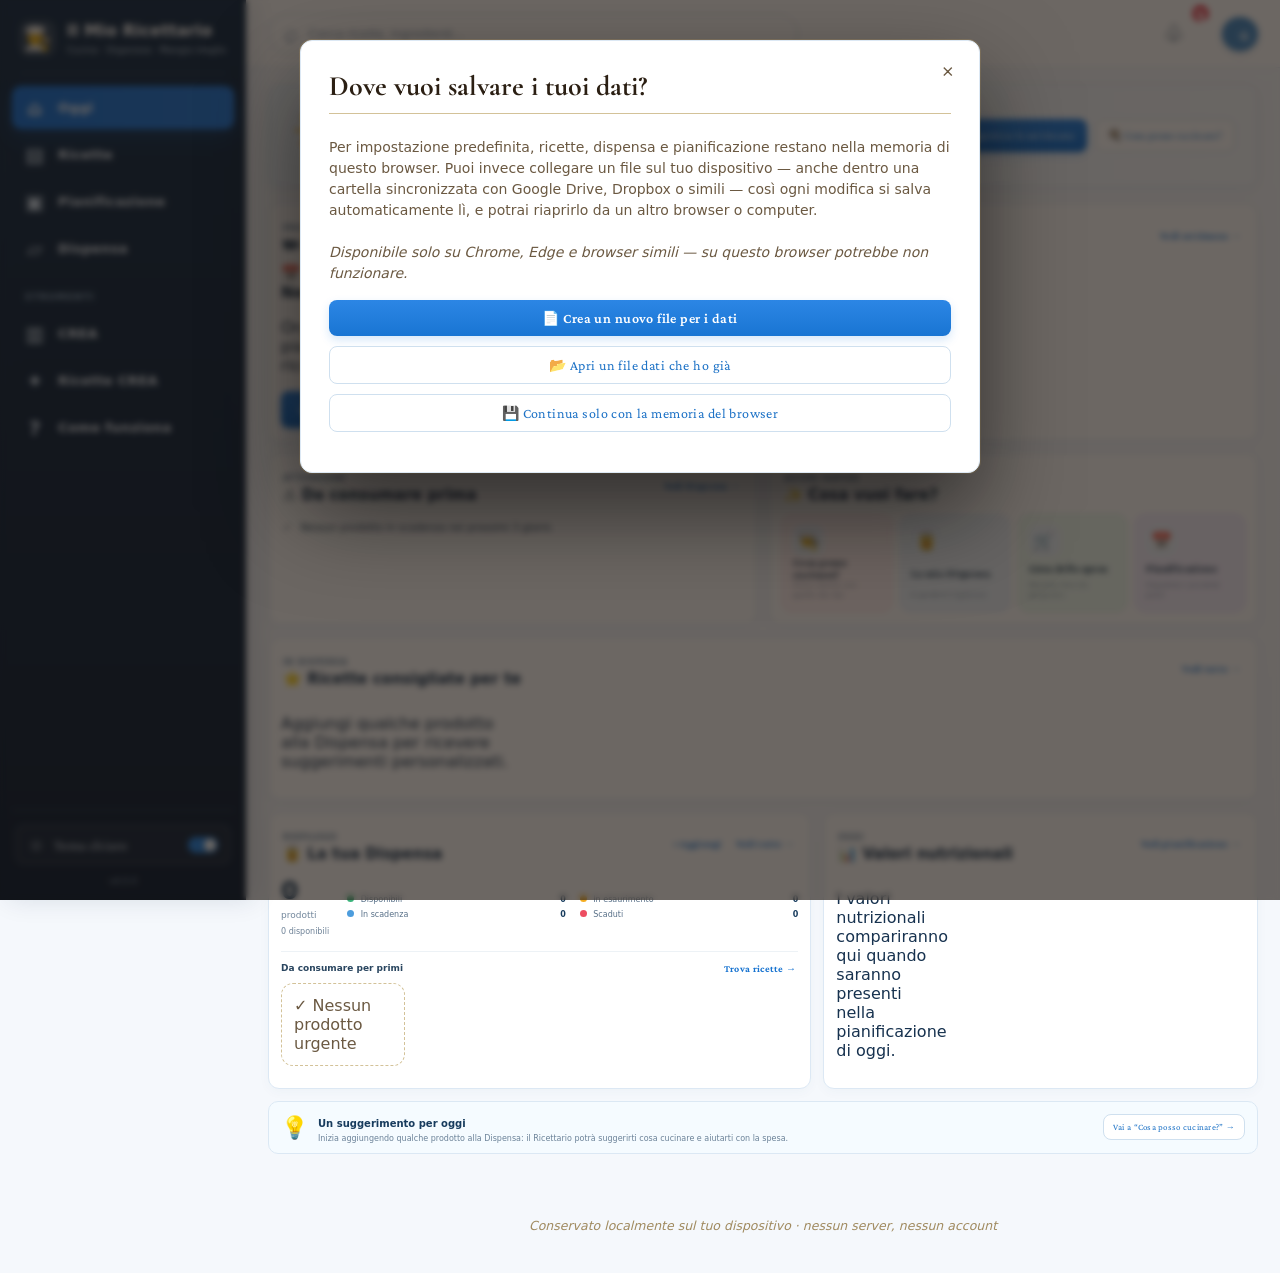
==== commit 9a2f1d4d: "5" ====
--- a/tests/index.html
+++ b/tests/index.html
@@ -24,25 +24,45 @@
 </head>
 <body>
 
-<div class="masthead">
-  <div class="eyebrow">Ricettario personale</div>
-  <div class="masthead-ornament"><span></span>✦<span></span></div>
-  <h1>Il Mio Ricettario</h1>
-  <div class="sub">Le tue ricette annotate, adattate, tramandate</div>
-</div>
+<aside class="app-sidebar" aria-label="Navigazione principale">
+  <div class="sidebar-brand">
+    <div class="sidebar-brand-mark">👨‍🍳</div>
+    <div>
+      <strong>Il Mio Ricettario</strong>
+      <small>Cucina · Organizza · Mangia meglio</small>
+    </div>
+  </div>
+  <div class="sidebar-divider"></div>
+  <nav class="view-nav" id="view-nav" aria-label="Navigazione principale">
+    <button class="view-nav-btn active" id="nav-today-btn"><span class="nav-icon">⌂</span><span>Oggi</span></button>
+    <button class="view-nav-btn" id="nav-recipes-btn"><span class="nav-icon">▤</span><span>Ricette</span></button>
+    <button class="view-nav-btn" id="nav-planning-btn"><span class="nav-icon">▣</span><span>Pianificazione</span></button>
+    <button class="view-nav-btn" id="nav-dispensa-btn"><span class="nav-icon">▱</span><span>Dispensa</span></button>
+    <div class="sidebar-section-label">STRUMENTI</div>
+    <button class="view-nav-btn" id="nav-crea-alimenti-btn"><span class="nav-icon">▥</span><span>CREA</span></button>
+    <button class="view-nav-btn" id="nav-crea-menu-btn"><span class="nav-icon">✦</span><span>Ricette CREA</span></button>
+    <button class="view-nav-btn" id="nav-info-btn"><span class="nav-icon">?</span><span>Come funziona</span></button>
+  </nav>
+  <div class="sidebar-footer">
+    <button type="button" class="sidebar-theme" id="sidebar-theme-btn"><span>☼</span><span>Tema chiaro</span><i></i></button>
+    <small>v4.0.0</small>
+  </div>
+</aside>
 
 <div class="mobile-nav-bar">
-  <button type="button" id="nav-hamburger-btn" aria-label="Apri il menu" aria-expanded="false">☰ <span id="nav-current-label">Ricettario</span></button>
-</div>
-<nav class="view-nav" id="view-nav" aria-label="Navigazione principale">
-  <button class="view-nav-btn" id="nav-today-btn">☀️ Oggi</button>
-  <button class="view-nav-btn active" id="nav-recipes-btn">📖 Ricettario</button>
-  <button class="view-nav-btn" id="nav-planning-btn">📅 Pianificazione</button>
-  <button class="view-nav-btn" id="nav-dispensa-btn">🥫 Dispensa</button>
-  <button class="view-nav-btn" id="nav-crea-alimenti-btn">🌾 Valori Alimenti dal sito CREA</button>
-  <button class="view-nav-btn" id="nav-crea-menu-btn">🇮🇹 Ricette dal sito CREA</button>
-  <button class="view-nav-btn" id="nav-info-btn">ℹ️ Come funziona</button>
-</nav>
+  <button type="button" id="nav-hamburger-btn" aria-label="Apri il menu" aria-expanded="false">☰ <span id="nav-current-label">Oggi</span></button>
+</div>
+
+<header class="app-topbar">
+  <div class="global-search">
+    <span>⌕</span>
+    <input id="global-search-input" type="search" placeholder="Cerca ricette, ingredienti..." autocomplete="off">
+  </div>
+  <div class="topbar-actions">
+    <button type="button" aria-label="Notifiche" class="topbar-icon">♧<b>3</b></button>
+    <button type="button" aria-label="Profilo" class="topbar-avatar">G</button>
+  </div>
+</header>
 
 <div class="book">
 
--- a/tests/style.css
+++ b/tests/style.css
@@ -902,3 +902,155 @@
 .planning-week-empty{font-size:11px;color:var(--ink-soft);font-style:italic;margin-top:12px}
 @media(max-width:1050px){.planning-week-overview-grid{grid-template-columns:repeat(7,145px);padding-bottom:4px}.planning-week-overview{overflow:hidden}}
 @media(max-width:760px){.planning-week-overview{padding:14px;margin-top:12px}.planning-week-overview-head{align-items:flex-start}.planning-week-overview-legend{display:none}.planning-week-overview-grid{grid-template-columns:repeat(7,132px);gap:8px}.planning-week-day{min-height:132px;padding:10px}.planning-week-day-name{font-size:11px}.planning-week-meal-text{font-size:10px}.planning-week-day-badge{font-size:9px}.planning-week-overview-head h3{font-size:17px}}
+
+
+/* ============================================================
+   DASHBOARD UI — riferimento grafico fornito dall'utente
+   ============================================================ */
+:root{
+  --ui-blue:#1d78dc;
+  --ui-blue-dark:#173455;
+  --ui-blue-soft:#edf6ff;
+  --ui-bg:#f5f8fc;
+  --ui-card:#ffffff;
+  --ui-border:#dce8f4;
+  --ui-text:#17324f;
+  --ui-muted:#6c7f94;
+  --ui-green:#22a06b;
+  --ui-orange:#f4aa22;
+  --ui-red:#ef5363;
+  --ui-purple:#8159d9;
+}
+html[data-dashboard-theme="soft"]{
+  --ui-bg:#eef4f8;
+}
+body{
+  padding:0 0 40px 246px !important;
+  background:var(--ui-bg) !important;
+  color:var(--ui-text);
+  font-family:Inter,ui-sans-serif,system-ui,-apple-system,BlinkMacSystemFont,"Segoe UI",sans-serif;
+}
+body::before{background:linear-gradient(180deg,#f8fbff 0%,var(--ui-bg) 100%) !important;}
+.masthead{display:none !important;}
+.mobile-nav-bar{display:none !important;}
+
+.app-sidebar{
+  position:fixed;left:0;top:0;bottom:0;width:246px;z-index:50;
+  background:linear-gradient(180deg,#193451 0%,#12263f 100%);
+  color:#fff;padding:18px 12px 14px;display:flex;flex-direction:column;
+  box-shadow:8px 0 24px rgba(18,44,70,.12);
+}
+.sidebar-brand{display:flex;align-items:center;gap:11px;padding:2px 7px 16px;}
+.sidebar-brand-mark{width:37px;height:37px;border-radius:11px;background:rgba(255,255,255,.12);display:grid;place-items:center;font-size:23px;}
+.sidebar-brand strong{display:block;font-size:16px;line-height:1.15;letter-spacing:.1px;}
+.sidebar-brand small{display:block;margin-top:4px;font-size:9px;color:#c7d8ea;white-space:nowrap;}
+.sidebar-divider{height:1px;background:rgba(255,255,255,.14);margin:0 8px 12px;}
+.view-nav{display:flex !important;flex-direction:column;gap:4px !important;margin:0 !important;padding:0 !important;border:0 !important;border-radius:0 !important;background:transparent !important;box-shadow:none !important;max-width:none !important;}
+.view-nav-btn{
+  width:100% !important;height:43px;padding:0 13px !important;border:0 !important;border-radius:9px !important;
+  background:transparent !important;color:#e7f0fa !important;display:flex !important;align-items:center;gap:13px;
+  font-family:inherit !important;font-size:13px !important;font-weight:600 !important;text-align:left !important;
+  box-shadow:none !important;transform:none !important;opacity:1 !important;
+}
+.view-nav-btn:hover{background:rgba(255,255,255,.08) !important;color:#fff !important;}
+.view-nav-btn.active{background:linear-gradient(90deg,#1d78dc,#287fdf) !important;color:#fff !important;box-shadow:0 7px 18px rgba(29,120,220,.26) !important;}
+.view-nav-btn:nth-child(n+5){border-style:none !important;}
+.nav-icon{width:20px;display:inline-grid;place-items:center;font-size:20px;line-height:1;font-weight:700;color:#d8e8f8;}
+.view-nav-btn.active .nav-icon{color:#fff;}
+.sidebar-section-label{font-size:9px;font-weight:800;letter-spacing:.13em;color:#8da9c4;padding:18px 13px 6px;}
+.sidebar-footer{margin-top:auto;padding:14px 4px 0;border-top:1px solid rgba(255,255,255,.12);}
+.sidebar-footer>small{display:block;color:#829ab1;text-align:center;margin-top:12px;font-size:9px;}
+.sidebar-theme{width:100%;height:39px;border:1px solid rgba(255,255,255,.18);border-radius:8px;background:rgba(255,255,255,.04);color:#dce9f5;display:flex;align-items:center;gap:9px;padding:0 11px;font:600 11px inherit;}
+.sidebar-theme span:first-child{font-size:18px;}
+.sidebar-theme i{margin-left:auto;width:30px;height:16px;border-radius:999px;background:#2b8ae8;position:relative;}
+.sidebar-theme i::after{content:"";position:absolute;width:12px;height:12px;border-radius:50%;background:#fff;right:2px;top:2px;box-shadow:0 1px 3px rgba(0,0,0,.25);}
+
+.app-topbar{
+  height:68px;background:rgba(255,255,255,.92);border-bottom:1px solid #e1eaf3;
+  display:flex;align-items:center;gap:18px;padding:0 22px;position:sticky;top:0;z-index:30;
+  backdrop-filter:blur(10px);
+}
+.global-search{height:39px;max-width:530px;flex:1;border:1px solid #d7e4f1;border-radius:20px;background:#fff;display:flex;align-items:center;padding:0 14px;box-shadow:0 2px 8px rgba(38,78,113,.03);}
+.global-search>span{font-size:25px;color:#7991aa;line-height:1;transform:rotate(-20deg);margin-right:10px;}
+.global-search input{border:0 !important;outline:0 !important;box-shadow:none !important;background:transparent !important;padding:0 !important;margin:0 !important;width:100%;font:500 13px inherit;color:var(--ui-text);}
+.global-search input::placeholder{color:#8da1b7;}
+.topbar-actions{margin-left:auto;display:flex;align-items:center;gap:18px;}
+.topbar-icon,.topbar-avatar{border:0;background:transparent;color:#193957;position:relative;cursor:pointer;}
+.topbar-icon{font-size:24px;line-height:1;}
+.topbar-icon b{position:absolute;right:-5px;top:-7px;background:#e95064;color:#fff;border-radius:99px;font:700 9px/17px inherit;width:17px;height:17px;text-align:center;}
+.topbar-avatar{width:34px;height:34px;border-radius:50%;background:#4b8fc9;color:#fff;font-size:14px;font-weight:800;box-shadow:0 2px 6px rgba(31,88,139,.25);}
+
+.book{max-width:none !important;margin:0 !important;padding:16px 22px 36px !important;border:0 !important;border-radius:0 !important;box-shadow:none !important;background:transparent !important;background-image:none !important;}
+.panel,.today-card,.plan-day-card,.dispensa-section,.crea-section{border-radius:12px;}
+
+/* Dashboard Oggi */
+.today-dashboard{max-width:1120px;margin:0 auto;}
+.today-hero{min-height:100px;display:flex;align-items:center;justify-content:space-between;gap:20px;padding:20px 22px;margin-bottom:16px;border:1px solid #dce9f5;border-radius:11px;background:linear-gradient(90deg,#eef7ff,#f7fbff);box-shadow:0 4px 14px rgba(42,91,135,.05);}
+.today-hero-copy{padding-left:68px;position:relative;}
+.today-hero-copy::before{content:"☀";position:absolute;left:0;top:0;color:#ffb516;font-size:54px;line-height:1;}
+.today-kicker{display:block;font-size:12px;font-weight:700;color:#7389a1;margin-bottom:4px;}
+.today-hero h1{margin:0;font-family:inherit;font-size:21px;font-weight:800;color:#173554;}
+.today-hero p{margin:5px 0 0;font-size:12px;color:#59718a;}
+.today-hero-actions{display:flex;gap:8px;flex-wrap:wrap;justify-content:flex-end;}
+.today-hero-actions .btn-primary,.today-hero-actions .btn-ghost{border-radius:8px;padding:9px 12px;font-size:11px;}
+.today-section{background:var(--ui-card);border:1px solid var(--ui-border);border-radius:11px;padding:12px;box-shadow:0 3px 12px rgba(33,79,117,.035);}
+.today-section-head{display:flex;justify-content:space-between;align-items:center;gap:10px;margin:0 0 10px;padding:0 2px;}
+.today-section-head h2{margin:1px 0 0;font-family:inherit;font-size:15px;color:#173554;font-weight:800;}
+.today-section-kicker{font-size:8px;letter-spacing:.08em;font-weight:800;color:#6d8aa4;}
+.today-link{border:0;background:none;color:#1773d0;font-size:10px;font-weight:700;cursor:pointer;padding:2px;}
+.today-main-section{margin-bottom:12px;}
+.today-meals-grid{display:grid;grid-template-columns:repeat(3,minmax(0,1fr));gap:10px;}
+.today-meal-card{overflow:hidden;border:1px solid #dbe8f4;border-radius:11px;background:#fff;}
+.today-meal-card.breakfast{background:#f3f8ff;border-color:#d8e7f7;}
+.today-meal-card.lunch{background:#effbf6;border-color:#d0eee1;}
+.today-meal-card.dinner{background:#f7f2ff;border-color:#e2d8f7;}
+.today-meal-top{display:flex;justify-content:space-between;align-items:center;padding:9px 11px 7px;font-size:10px;font-weight:800;color:#35526e;}
+.today-meal-top time{font-size:9px;font-weight:700;color:#516b84;}
+.today-meal-image{height:102px;background:#eaf1f7;overflow:hidden;}
+.today-meal-image img{width:100%;height:100%;display:block;object-fit:cover;}
+.today-meal-placeholder{height:100%;display:grid;place-items:center;font-size:30px;color:#7d97ae;}
+.today-meal-body{padding:9px 11px 5px;}
+.today-meal-body h3{margin:0 0 7px;font-family:inherit;font-size:11px;font-weight:800;color:#173554;}
+.today-status{display:inline-flex;align-items:center;gap:4px;font-size:9px;font-weight:700;}
+.today-status.ready{color:#199761;}.today-status.missing{color:#e99c0b;}.today-status.neutral{color:#72869a;}
+.today-card-actions{padding:7px 11px 11px;}
+.today-card-actions .btn-primary,.today-card-actions .btn-ghost{width:100%;border-radius:7px;padding:8px 10px;font-size:10px;}
+.today-two-columns{display:grid;grid-template-columns:1fr 1fr;gap:12px;margin-bottom:12px;}
+.today-expiry-list{list-style:none;margin:0;padding:0;}
+.today-expiry-list li{display:flex;align-items:center;gap:9px;padding:8px 2px;border-bottom:1px solid #edf2f6;font-size:10px;color:#334f6b;}
+.today-expiry-list li:last-child{border-bottom:0;}
+.today-pantry-icon{font-size:22px;width:27px;text-align:center;}.today-pantry-name{flex:1}.today-pantry-name b{display:block;font-size:10px;color:#1c3854}.today-pantry-name small{display:block;color:#7890a7;margin-top:2px;font-size:8px;}
+.today-pill{font-size:8px;font-weight:800;padding:4px 7px;border-radius:999px;background:#edf7ff;color:#2876bc;white-space:nowrap;}.today-pill:nth-last-child(1){}
+.today-action-grid{display:grid;grid-template-columns:repeat(4,minmax(0,1fr));gap:8px;}
+.today-action-card{min-height:94px;text-align:left;border:1px solid #dce8f4;border-radius:10px;padding:10px;background:#fff;cursor:pointer;display:flex;flex-direction:column;justify-content:space-between;}
+.today-action-card:hover{transform:translateY(-1px);box-shadow:0 6px 14px rgba(29,91,140,.08);}
+.today-action-card>span{width:31px;height:31px;border-radius:9px;display:grid;place-items:center;font-size:17px;background:#edf6ff;}.today-action-card b{font-size:11px;color:#183752;}.today-action-card small{font-size:8px;line-height:1.3;color:#72879b;}
+.today-action-card.cook{background:#fff4f6;border-color:#f5dce2}.today-action-card.pantry{background:#eef7ff}.today-action-card.shopping{background:#effbf5;border-color:#d5eee0}.today-action-card.planning{background:#f5f1ff;border-color:#e2d9f7}
+.today-suggestions-grid{display:grid;grid-template-columns:repeat(4,minmax(0,1fr));gap:9px;}
+.today-suggestion-card{border:1px solid #dfe9f2;border-radius:9px;overflow:hidden;background:#fff;display:flex;flex-direction:column;min-width:0;}
+.today-suggestion-image{height:82px;background:#edf2f6;position:relative;overflow:hidden}.today-suggestion-image img{width:100%;height:100%;object-fit:cover;display:block;}.today-favorite{position:absolute;right:7px;top:6px;width:24px;height:24px;border:1px solid #dbe6ef;border-radius:50%;background:rgba(255,255,255,.92);color:#5c7690;}
+.today-suggestion-body{padding:8px 8px 9px;}.today-suggestion-body h3{margin:0 0 4px;font-family:inherit;font-size:10px;color:#183752;}.today-meta{font-size:8px;color:#71879b;margin-bottom:5px;}.today-availability{display:inline-block;border-radius:999px;padding:3px 6px;background:#dff6e8;color:#168653;font-size:8px;font-weight:800;}.today-availability.expiry{background:#fff1d7;color:#a66c00;border:0;}.today-suggestion-reason{font-size:8px;min-height:25px;margin:5px 0;color:#74899d;}.today-suggestion-body .btn-outline{margin-top:auto;width:100%;font-size:9px;border-radius:7px;padding:6px;}
+.today-bottom-grid{display:grid;grid-template-columns:1.25fr 1fr;gap:12px;margin-top:12px;}
+.today-pantry-summary{display:flex;gap:18px;align-items:center;padding:5px 0 10px;}.today-pantry-total strong{display:block;font-size:25px;color:#173b5d;line-height:1}.today-pantry-total span{font-size:9px;color:#71869b}.today-pantry-total small{font-size:8px;color:#6d8196;}.today-pantry-stats{display:grid;grid-template-columns:1fr 1fr;gap:6px 14px;flex:1}.today-pantry-stats span{font-size:8px;color:#587088}.today-pantry-stats b{float:right;color:#173b5d}.dot{display:inline-block;width:7px;height:7px;border-radius:50%;margin-right:4px}.dot.good{background:#3bb47b}.dot.warn{background:#f5ad20}.dot.soon{background:#4d9ddd}.dot.bad{background:#ed4d61}
+.today-pantry-priority-wrap{margin-top:5px;padding-top:9px;border-top:1px solid #edf2f6;}.today-subhead{margin-bottom:7px;}.today-subhead b{font-size:9px;color:#29455f}.today-pantry-priority-grid{grid-template-columns:repeat(4,minmax(0,1fr));gap:7px}.today-pantry-priority{padding:7px;border-radius:8px;background:#f9fbfd;border-color:#e1eaf2;}.today-pantry-priority-icon{font-size:18px}.today-pantry-priority b{font-size:8px}.today-pantry-priority small{font-size:7px;}
+.today-nutrition-grid{display:grid;grid-template-columns:repeat(4,minmax(0,1fr));gap:7px;}.today-nutri-card{border:1px solid #dce8f4;border-radius:8px;padding:9px;background:#f7fbff;display:flex;align-items:center;gap:7px}.today-nutri-card>span{font-size:18px}.today-nutri-card small{display:block;font-size:8px;color:#6f859a}.today-nutri-card strong{display:block;font-size:11px;color:#173b5d;margin-top:2px}.today-nutri-card.today-nutri-kcal{background:#fff3f5;border-color:#f2d8df}.today-nutri-card.today-nutri-protein{background:#eff7ff}.today-nutri-card.today-nutri-carbs{background:#fff9e9}.today-nutri-card.today-nutri-fat{background:#eefaf4}
+.today-tip{margin-top:12px;border:1px solid #dbe8f4;border-radius:10px;background:#f5fbff;padding:10px 12px;display:flex;align-items:center;gap:10px}.today-tip-icon{font-size:22px}.today-tip strong{font-size:10px;color:#173b5d}.today-tip p{font-size:8px;color:#6b8298;margin:3px 0 0}.today-tip .btn-outline{margin-left:auto;white-space:nowrap;font-size:9px;padding:7px 9px;border-radius:7px;}
+
+/* viste interne: stessa estetica chiara della dashboard */
+#recipes-view,#planning-view,#dispensa-view,#crea-alimenti-view,#crea-menu-view,#info-view{max-width:1120px;margin:0 auto;}
+#recipes-view .panel,#recipes-view .toolbar,#planning-view .panel,#dispensa-view .panel,.modal{background:#fff;border-color:var(--ui-border);}
+.btn-gold,.btn-primary{background:linear-gradient(180deg,#2c86e5,#1975d3) !important;color:#fff !important;border:0 !important;border-radius:8px !important;box-shadow:0 4px 10px rgba(29,120,220,.18) !important;}
+.btn-ghost,.btn-outline{background:#fff !important;color:#1d72c6 !important;border:1px solid #cfe0ef !important;border-radius:8px !important;}
+input,select,textarea{background:#fff !important;border:1px solid #d6e3ef !important;border-radius:8px !important;color:#24415d !important;}
+
+@media(max-width:760px){
+  body{padding:0 0 70px !important;}
+  .app-sidebar{display:none;}
+  .mobile-nav-bar{display:block !important;position:sticky;top:0;z-index:55;margin:0 !important;padding:8px;background:#193451;}
+  .mobile-nav-bar button{background:#214566 !important;color:#fff !important;border:1px solid rgba(255,255,255,.15) !important;box-shadow:none !important;}
+  .app-topbar{height:58px;padding:0 10px;position:sticky;top:56px;}
+  .app-topbar .topbar-actions{display:none;}
+  .book{padding:10px 10px 28px !important;}
+  .today-hero{align-items:flex-start;flex-direction:column;padding:15px;}.today-hero-copy{padding-left:52px}.today-hero-copy::before{font-size:42px}.today-hero-actions{width:100%;justify-content:flex-start}
+  .today-meals-grid,.today-two-columns,.today-bottom-grid{grid-template-columns:1fr;}.today-action-grid{grid-template-columns:repeat(2,minmax(0,1fr));}.today-suggestions-grid{grid-template-columns:repeat(2,minmax(0,1fr));}.today-nutrition-grid{grid-template-columns:repeat(2,minmax(0,1fr));}.today-tip{align-items:flex-start;flex-wrap:wrap}.today-tip .btn-outline{margin-left:0;width:100%;}
+}
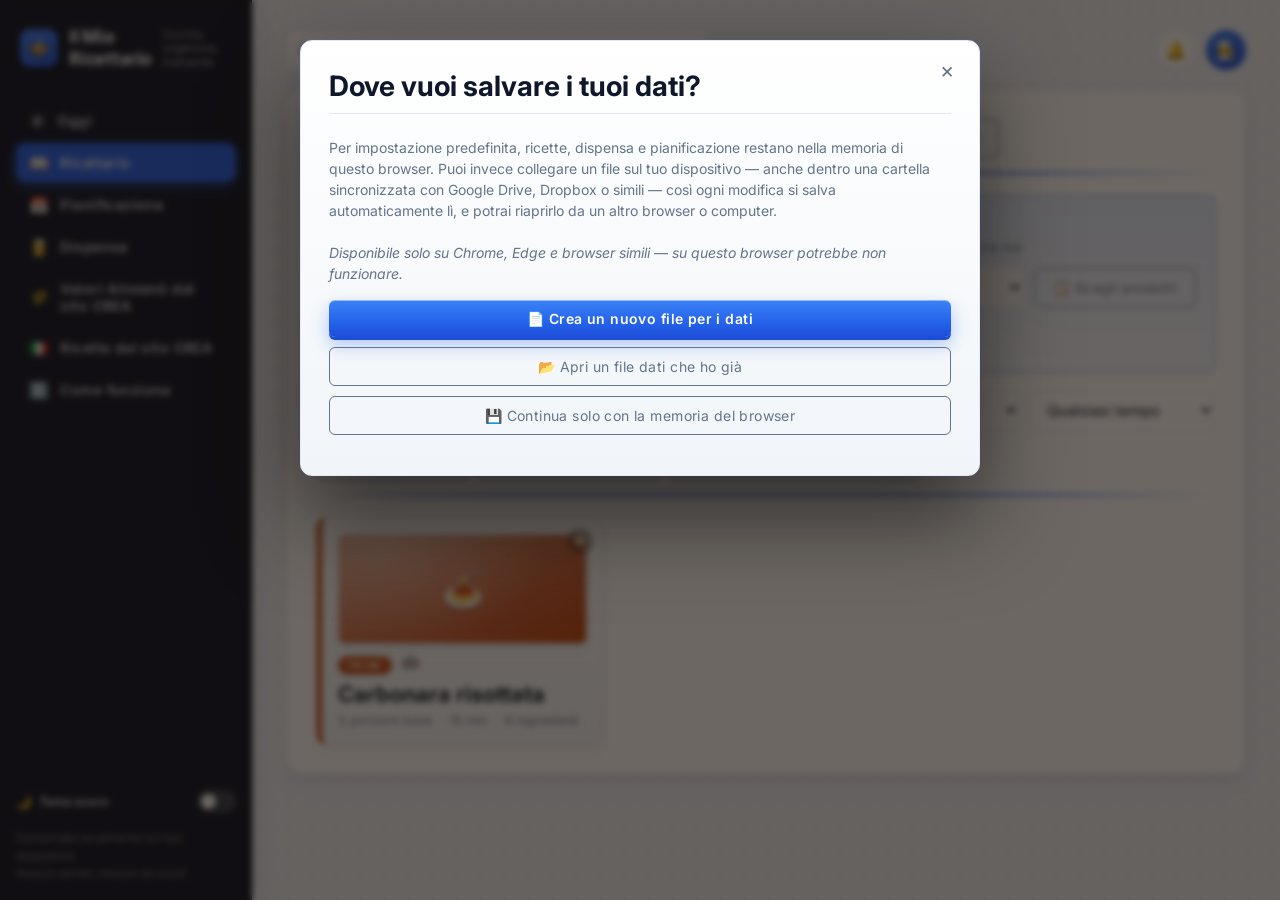
==== commit a1bd826d: "completo" ====
--- a/tests/index.html
+++ b/tests/index.html
@@ -13,57 +13,64 @@
   (function(){
     try {
       var t = localStorage.getItem('mc_ricettario_tema_v1');
-      if (t && t !== 'osteria') document.documentElement.setAttribute('data-tema', t);
+      if (t === 'scuro') document.documentElement.setAttribute('data-tema', 'scuro');
     } catch(e) {}
   })();
 </script>
 <link rel="preconnect" href="https://fonts.googleapis.com">
-<link href="https://fonts.googleapis.com/css2?family=Cormorant+Garamond:ital,wght@0,400;0,500;0,600;0,700;1,500&family=Crimson+Pro:ital,wght@0,400;0,500;0,600;1,400&family=Great+Vibes&display=swap" rel="stylesheet">
+<link href="https://fonts.googleapis.com/css2?family=Inter:ital,wght@0,400;0,500;0,600;0,700;0,800;1,400&display=swap" rel="stylesheet">
 <link rel="stylesheet" href="style.css">
 <base target="_blank">
 </head>
 <body>
 
-<aside class="app-sidebar" aria-label="Navigazione principale">
-  <div class="sidebar-brand">
-    <div class="sidebar-brand-mark">👨‍🍳</div>
-    <div>
-      <strong>Il Mio Ricettario</strong>
-      <small>Cucina · Organizza · Mangia meglio</small>
-    </div>
-  </div>
-  <div class="sidebar-divider"></div>
-  <nav class="view-nav" id="view-nav" aria-label="Navigazione principale">
-    <button class="view-nav-btn active" id="nav-today-btn"><span class="nav-icon">⌂</span><span>Oggi</span></button>
-    <button class="view-nav-btn" id="nav-recipes-btn"><span class="nav-icon">▤</span><span>Ricette</span></button>
-    <button class="view-nav-btn" id="nav-planning-btn"><span class="nav-icon">▣</span><span>Pianificazione</span></button>
-    <button class="view-nav-btn" id="nav-dispensa-btn"><span class="nav-icon">▱</span><span>Dispensa</span></button>
-    <div class="sidebar-section-label">STRUMENTI</div>
-    <button class="view-nav-btn" id="nav-crea-alimenti-btn"><span class="nav-icon">▥</span><span>CREA</span></button>
-    <button class="view-nav-btn" id="nav-crea-menu-btn"><span class="nav-icon">✦</span><span>Ricette CREA</span></button>
-    <button class="view-nav-btn" id="nav-info-btn"><span class="nav-icon">?</span><span>Come funziona</span></button>
-  </nav>
-  <div class="sidebar-footer">
-    <button type="button" class="sidebar-theme" id="sidebar-theme-btn"><span>☼</span><span>Tema chiaro</span><i></i></button>
-    <small>v4.0.0</small>
-  </div>
+<div class="app-shell">
+<aside class="app-sidebar" id="app-sidebar">
+  <div class="masthead">
+    <div class="masthead-logo" aria-hidden="true">🍲</div>
+    <h1>Il Mio Ricettario</h1>
+    <div class="sub">Cucina, organizza, tramanda</div>
+  </div>
+
+  <div class="view-nav" id="view-nav">
+    <button class="view-nav-btn" id="nav-today-btn" title="Oggi" aria-label="Oggi"><span class="nav-ico">☀️</span><span class="nav-label">Oggi</span></button>
+    <button class="view-nav-btn active" id="nav-recipes-btn" title="Ricettario" aria-label="Ricettario"><span class="nav-ico">📖</span><span class="nav-label">Ricettario</span></button>
+    <button class="view-nav-btn" id="nav-planning-btn" title="Pianificazione" aria-label="Pianificazione"><span class="nav-ico">📅</span><span class="nav-label">Pianificazione</span></button>
+    <button class="view-nav-btn" id="nav-dispensa-btn" title="Dispensa" aria-label="Dispensa"><span class="nav-ico">🥫</span><span class="nav-label">Dispensa</span></button>
+    <button class="view-nav-btn" id="nav-crea-alimenti-btn" title="Valori Alimenti dal sito CREA" aria-label="Valori Alimenti dal sito CREA"><span class="nav-ico">🌾</span><span class="nav-label">Valori Alimenti dal sito CREA</span></button>
+    <button class="view-nav-btn" id="nav-crea-menu-btn" title="Ricette dal sito CREA" aria-label="Ricette dal sito CREA"><span class="nav-ico">🇮🇹</span><span class="nav-label">Ricette dal sito CREA</span></button>
+    <button class="view-nav-btn" id="nav-info-btn" title="Come funziona" aria-label="Come funziona"><span class="nav-ico">ℹ️</span><span class="nav-label">Come funziona</span></button>
+  </div>
+
+  <label class="theme-toggle-row" for="tema-toggle">
+    <span class="theme-toggle-label"><span aria-hidden="true">🌙</span><span class="theme-toggle-text"> Tema scuro</span></span>
+    <span class="switch">
+      <input type="checkbox" id="tema-toggle" aria-label="Tema scuro">
+      <span class="switch-track" aria-hidden="true"></span>
+    </span>
+  </label>
+  <div class="sidebar-footnote">Conservato localmente sul tuo dispositivo<br>nessun server, nessun account</div>
 </aside>
-
-<div class="mobile-nav-bar">
-  <button type="button" id="nav-hamburger-btn" aria-label="Apri il menu" aria-expanded="false">☰ <span id="nav-current-label">Oggi</span></button>
-</div>
-
+<div class="sidebar-backdrop" id="sidebar-backdrop"></div>
+
+<main class="app-main">
+<div class="mobile-topbar">
+  <button type="button" id="nav-hamburger-btn" aria-label="Apri il menu" aria-expanded="false">☰</button>
+  <span id="nav-current-label">Ricettario</span>
+</div>
 <header class="app-topbar">
-  <div class="global-search">
-    <span>⌕</span>
-    <input id="global-search-input" type="search" placeholder="Cerca ricette, ingredienti..." autocomplete="off">
+  <div class="topbar-search">
+    <span class="topbar-search-icon" aria-hidden="true">🔍</span>
+    <input type="text" id="topbar-search" placeholder="Cerca ricette, ingredienti…">
   </div>
   <div class="topbar-actions">
-    <button type="button" aria-label="Notifiche" class="topbar-icon">♧<b>3</b></button>
-    <button type="button" aria-label="Profilo" class="topbar-avatar">G</button>
+    <button type="button" class="topbar-icon-btn" id="topbar-alerts-btn" aria-label="Avvisi dispensa: scorte in esaurimento o in scadenza" title="Avvisi dispensa">
+      <span aria-hidden="true">🔔</span>
+      <span class="topbar-badge" id="topbar-alerts-badge" style="display:none;"></span>
+    </button>
+    <button type="button" class="topbar-icon-btn topbar-avatar" id="topbar-info-btn" aria-label="Come funziona" title="Come funziona">🧑‍🍳</button>
   </div>
 </header>
-
 <div class="book">
 
   <div id="file-reconnect-banner" style="display:none;background:var(--parchment-light);border:1px solid var(--gold);border-radius:8px;padding:10px 14px;margin-bottom:14px;font-size:var(--fs-md);align-items:center;gap:10px;justify-content:space-between;flex-wrap:wrap;">
@@ -109,23 +116,10 @@
           <button id="import-csv-btn">⬆ Importa CSV</button>
           <input type="file" id="import-csv-file-input" accept=".csv,text/csv" style="display:none;">
           <div class="menu-divider"></div>
-          <button id="export-all-pdf-btn">📖 Esporta tutto il ricettario (PDF)</button>
-        </div>
-      </div>
-      <div class="menu-wrap">
-        <button class="btn-ghost" id="appearance-menu-btn">🎨 Aspetto ▾</button>
-        <div class="menu-dropdown" id="appearance-menu-dropdown">
-          <div class="menu-info">Tema grafico</div>
-          <select id="tema-select" style="width:100%;margin-top:4px;">
-            <option value="osteria">Originale (noce e oro)</option>
-            <option value="mediterranea">Mediterranea</option>
-            <option value="bosco">Bosco d'autunno</option>
-            <option value="trattoria">Trattoria moderna</option>
-            <option value="cantina">Cantina</option>
-          </select>
-        </div>
-      </div>
-      <button class="btn-ghost" id="select-mode-btn">☑️ Seleziona</button>
+          <button id="export-all-pdf-btn">📖 Esporta ricettario in PDF…</button>
+        </div>
+      </div>
+      <button class="btn-ghost" id="select-mode-btn">☑️ Elimina ricette</button>
     </div>
   </div>
 
@@ -240,17 +234,7 @@
     <div class="panel-row" style="align-items:center;">
       <label style="font-size:13px;color:var(--ink-soft);">Per quante persone stai pianificando?</label>
       <input type="number" id="plan-servings-input" min="1" style="width:70px;">
-      <div style="flex:1;"></div>
-      <button class="btn-ghost btn-small" id="planning-today-btn" type="button">☀️ Vai a oggi</button>
-    </div>
-
-    <section class="planning-week-overview" aria-label="Panoramica della settimana">
-      <div class="planning-week-overview-head">
-        <div><span class="today-section-kicker">PANORAMICA</span><h3>La tua settimana</h3></div>
-        <div class="planning-week-overview-legend"><span><i class="dot good"></i> pianificato</span><span><i class="dot warn"></i> da completare</span></div>
-      </div>
-      <div id="planning-week-overview-grid" class="planning-week-overview-grid"></div>
-    </section>
+    </div>
 
     <div class="plan-day-nav">
       <button type="button" class="plan-day-nav-arrow" id="plan-day-prev" title="Giorno precedente">‹</button>
@@ -402,7 +386,8 @@
 
 </div>
 
-<footer>Conservato localmente sul tuo dispositivo · nessun server, nessun account</footer>
+</main>
+</div>
 
 <!-- ============ EDIT / CREATE MODAL ============ -->
 <div class="overlay" id="edit-overlay">
@@ -738,6 +723,29 @@
     <div class="modal-actions">
       <span id="crea-ricette-selezionate-count" style="font-size:13px;color:var(--ink-soft);align-self:center;">Nessuna selezionata</span>
       <button type="button" class="btn-gold" id="crea-ricette-import-btn">+ Importa selezionate</button>
+    </div>
+  </div>
+</div>
+
+<!-- ============ ESPORTA RICETTARIO IN PDF ============ -->
+<div class="overlay" id="export-pdf-overlay">
+  <div class="modal">
+    <button class="close-x" id="export-pdf-close" aria-label="Chiudi">×</button>
+    <h2>Esporta ricettario in PDF</h2>
+    <div style="font-size:13px;color:var(--ink-soft);margin-bottom:10px;">
+      Scegli le categorie intere o le singole ricette da includere (le archiviate restano escluse). Nel PDF le ricette sono raggruppate per categoria, con una pagina divisoria tra una categoria e l'altra.
+    </div>
+    <div class="field">
+      <input type="text" id="export-pdf-search" placeholder="Cerca per nome…">
+    </div>
+    <div class="modal-actions" style="margin-bottom:4px;">
+      <button type="button" class="btn-ghost btn-small" id="export-pdf-all-btn">Seleziona tutte</button>
+      <button type="button" class="btn-ghost btn-small" id="export-pdf-none-btn">Deseleziona tutte</button>
+      <span id="export-pdf-count" style="font-size:13px;color:var(--ink-soft);align-self:center;flex:1;text-align:right;">Nessuna ricetta selezionata</span>
+    </div>
+    <div class="recipe-picker-list" id="export-pdf-list"></div>
+    <div class="modal-actions">
+      <button type="button" class="btn-gold" id="export-pdf-confirm-btn">📖 Esporta PDF</button>
     </div>
   </div>
 </div>
--- a/tests/style.css
+++ b/tests/style.css
@@ -1,45 +1,48 @@
 :root{
     color-scheme: light;
-    --wood-dark:#241610;
-    --wood:#3a2718;
-    --wood-deep:#160d07;
-    --parchment:#f3e8cd;
-    --parchment-light:#fbf4e1;
-    --ink:#2b1f13;
-    --ink-soft:#6b5942;
-    --gold:#b8892c;
-    --gold-bright:#e2b45a;
-    --gold-deep:#8c6a2f;
-    --brass:#8c6a2f;
-    --line:#d3c298;
-    --shadow: rgba(18,10,4,0.45);
-    --green:#4f8a3d;
-    --orange:#cf7a2c;
-    --red:#9c3434;
+    /* Tema predefinito "Moderna": dashboard chiara con barra laterale,
+       al posto dell'originale pergamena/noce (ancora selezionabile come
+       variante cromatica dal menu "🎨 Aspetto" non è più presente: questo
+       è ora l'unico punto di partenza). I nomi delle variabili restano gli
+       stessi di prima — riusati con nuovi valori — così il resto del CSS,
+       scritto ovunque con var(--...), si aggiorna senza doverlo riscrivere. */
+    --wood-dark:#0F172A;
+    --wood:#1D4ED8;
+    --wood-deep:#0B1220;
+    --parchment:#F1F5F9;
+    --parchment-light:#FFFFFF;
+    --ink:#0F172A;
+    --ink-soft:#64748B;
+    --gold:#2563EB;
+    --gold-bright:#3B82F6;
+    --gold-deep:#1D4ED8;
+    --brass:#2563EB;
+    --line:#E2E8F0;
+    --shadow: rgba(15,23,42,0.12);
+    --green:#16A34A;
+    --orange:#D97706;
+    --red:#DC2626;
 
     /* Variabili tema aggiuntive: font, sfondo pagina, testata/navigazione,
-       texture della "pergamena". Il tema predefinito (nessun data-tema,
-       o data-tema="osteria") riprende esattamente l'aspetto originale. */
-    --font-titoli:'Cormorant Garamond', serif;
-    --font-testo:'Crimson Pro', serif;
-    --font-script:'Great Vibes', cursive;
-    --page-bg:
-      radial-gradient(1100px 520px at 50% -8%, rgba(226,180,90,0.16), transparent 60%),
-      radial-gradient(ellipse at top, #523923 0%, var(--wood-dark) 55%, var(--wood-deep) 100%);
-    --masthead-text:var(--parchment-light);
-    --masthead-eyebrow:var(--gold-bright);
-    --sub-color:#e8d3a3;
-    --h1-grad-1:#f9ecc8; --h1-grad-2:#e9c06a; --h1-grad-3:#b8892c;
-    --h1-shadow: rgba(0,0,0,.4);
-    --nav-bg: rgba(250,243,224,0.07);
-    --nav-border: rgba(226,180,90,0.35);
-    --nav-text:#e8d6ae;
-    --nav-hover-bg: rgba(250,243,224,0.16);
-    --nav-active-text:#2c1d0d;
-    --nav-active-shadow: rgba(184,137,44,0.45);
-    --shadow-2: rgba(18,10,4,0.30);
-    --paper-glow: rgba(160,120,60,0.12);
-    --paper-line: rgba(160,120,60,0.035);
+       texture dei pannelli. */
+    --font-titoli:'Inter', sans-serif;
+    --font-testo:'Inter', sans-serif;
+    --font-script:'Inter', sans-serif;
+    --page-bg:#EEF2F8;
+    --masthead-text:#F8FAFC;
+    --masthead-eyebrow:#93C5FD;
+    --sub-color:#94A3B8;
+    --h1-grad-1:#F8FAFC; --h1-grad-2:#F8FAFC; --h1-grad-3:#F8FAFC;
+    --h1-shadow: rgba(0,0,0,0);
+    --nav-bg: transparent;
+    --nav-border: transparent;
+    --nav-text:#CBD5E1;
+    --nav-hover-bg: rgba(255,255,255,0.06);
+    --nav-active-text:#FFFFFF;
+    --nav-active-shadow: rgba(37,99,235,0.45);
+    --shadow-2: rgba(15,23,42,0.06);
+    --paper-glow: rgba(37,99,235,0);
+    --paper-line: rgba(15,23,42,0);
 
     /* Dimensioni dei testi piccoli (etichette, note, righe di dettaglio).
        Definite qui in un punto solo così da poterle ingrandire tutte
@@ -50,68 +53,24 @@
     --fs-md: 13px;
   }
 
-  /* ============ TEMI ALTERNATIVI ============
-     Stesse variabili di :root, valori diversi: tutto il resto del CSS
-     (già scritto con var(--...) ovunque) si aggiorna da solo. */
-
-  :root[data-tema="mediterranea"]{
-    --wood-dark:#F5E9D8; --wood:#8B3A1F; --wood-deep:#F5E9D8;
-    --parchment:#FAF3E8; --parchment-light:#FFFBF3;
-    --ink:#3A2E26; --ink-soft:#7A6A5C;
-    --gold:#D9713C; --gold-bright:#E68A54; --gold-deep:#B85A2C; --brass:#B85A2C;
-    --line:#EEDFC5; --shadow: rgba(120,80,40,0.18);
-    --font-titoli:'Fraunces', serif; --font-testo:'Karla', sans-serif; --font-script:'Fraunces', serif;
-    --page-bg: radial-gradient(1200px 600px at 50% -10%, rgba(217,113,60,0.07), transparent 60%), #FAF3E8;
-    --masthead-text:#3A2E26; --masthead-eyebrow:#C1651F; --sub-color:#8B5E3C;
-    --h1-grad-1:#B85A2C; --h1-grad-2:#D9713C; --h1-grad-3:#8B3A1F; --h1-shadow: rgba(139,58,31,0.15);
-    --nav-bg:#FFFFFF; --nav-border:#E3D5BF; --nav-text:#3A2E26; --nav-hover-bg:#FFF6EA;
-    --nav-active-text:#FFFFFF; --nav-active-shadow: rgba(217,113,60,0.35);
-    --shadow-2: rgba(139,58,31,0.12); --paper-glow: rgba(217,113,60,0.08); --paper-line: rgba(217,113,60,0.03);
-  }
-
-  :root[data-tema="bosco"]{
-    --wood-dark:#2A3D2C; --wood:#1F3320; --wood-deep:#0D160E;
-    --parchment:#F3E9D2; --parchment-light:#FAF3E0;
-    --ink:#2B2418; --ink-soft:#6B6350;
-    --gold:#C1571B; --gold-bright:#D9713C; --gold-deep:#9C4515; --brass:#9C4515;
-    --line:#E3D5B0; --shadow: rgba(20,30,15,0.35);
-    --font-titoli:'Bitter', serif; --font-testo:'Mulish', sans-serif; --font-script:'Bitter', serif;
-    --page-bg: radial-gradient(1100px 520px at 50% -8%, rgba(217,164,65,0.10), transparent 60%), radial-gradient(ellipse at top, #2A3D2C 0%, #1B2A1C 55%, #0D160E 100%);
-    --masthead-text:#F3E9D2; --masthead-eyebrow:#D9A441; --sub-color:#D9C9A0;
-    --h1-grad-1:#F3E0B0; --h1-grad-2:#D9A441; --h1-grad-3:#9C4515; --h1-shadow: rgba(0,0,0,.4);
-    --nav-bg: rgba(243,233,210,0.07); --nav-border: rgba(217,164,65,0.35); --nav-text:#E3D9C0; --nav-hover-bg: rgba(243,233,210,0.14);
-    --nav-active-text:#2B1A08; --nav-active-shadow: rgba(193,87,27,0.45);
-    --shadow-2: rgba(13,22,14,0.25); --paper-glow: rgba(217,164,65,0.10); --paper-line: rgba(43,74,46,0.04);
-  }
-
-  :root[data-tema="trattoria"]{
-    --wood-dark:#F7F5F0; --wood:#2B2B2B; --wood-deep:#F7F5F0;
-    --parchment:#F7F5F0; --parchment-light:#FFFFFF;
-    --ink:#2B2B2B; --ink-soft:#767268;
-    --gold:#C1432A; --gold-bright:#D65C3F; --gold-deep:#9C351F; --brass:#9C351F;
-    --line:#EAE6DD; --shadow: rgba(40,35,25,0.10);
-    --font-titoli:'DM Serif Display', serif; --font-testo:'DM Sans', sans-serif; --font-script:'DM Serif Display', serif;
-    --page-bg: #F7F5F0;
-    --masthead-text:#2B2B2B; --masthead-eyebrow:#C1432A; --sub-color:#767268;
-    --h1-grad-1:#3A3530; --h1-grad-2:#2B2B2B; --h1-grad-3:#C1432A; --h1-shadow: rgba(0,0,0,0.08);
-    --nav-bg:#FFFFFF; --nav-border:#E3DFD5; --nav-text:#2B2B2B; --nav-hover-bg:#FAF8F3;
-    --nav-active-text:#FFFFFF; --nav-active-shadow: rgba(193,67,42,0.3);
-    --shadow-2: rgba(40,35,25,0.06); --paper-glow: rgba(193,67,42,0.04); --paper-line: rgba(40,35,25,0.02);
-  }
-
-  :root[data-tema="cantina"]{
-    --wood-dark:#4A1B2C; --wood:#6B1E2C; --wood-deep:#12070C;
-    --parchment:#F0E4CE; --parchment-light:#F8F0DE;
-    --ink:#2A1220; --ink-soft:#6B4A56;
-    --gold:#C9A24B; --gold-bright:#E2B45A; --gold-deep:#8C6A2F; --brass:#8C6A2F;
-    --line:#D9C9A8; --shadow: rgba(20,5,12,0.45);
-    --font-titoli:'Cormorant Garamond', serif; --font-testo:'Crimson Pro', serif; --font-script:'Great Vibes', cursive;
-    --page-bg: radial-gradient(1100px 520px at 50% -8%, rgba(226,180,90,0.14), transparent 60%), radial-gradient(ellipse at top, #4A1B2C 0%, #2A1220 55%, #12070C 100%);
-    --masthead-text:#F0E4CE; --masthead-eyebrow:#E2B45A; --sub-color:#E0C9A0;
-    --h1-grad-1:#F9ECC8; --h1-grad-2:#E2B45A; --h1-grad-3:#8C6A2F; --h1-shadow: rgba(0,0,0,.4);
-    --nav-bg: rgba(240,228,206,0.07); --nav-border: rgba(226,180,90,0.35); --nav-text:#E8D6C8; --nav-hover-bg: rgba(240,228,206,0.14);
-    --nav-active-text:#2A1220; --nav-active-shadow: rgba(201,162,75,0.45);
-    --shadow-2: rgba(18,5,12,0.30); --paper-glow: rgba(226,180,90,0.10); --paper-line: rgba(122,35,51,0.04);
+  /* ============ TEMA SCURO ============
+     Unica variante oltre al chiaro predefinito, attivata dall'interruttore
+     "Tema scuro" in fondo alla barra laterale (non più un menu di temi
+     cromatici: stesse variabili di :root, valori diversi, il resto del
+     CSS si aggiorna da solo. */
+  :root[data-tema="scuro"]{
+    --wood-dark:#0B1220; --wood:#2563EB; --wood-deep:#060a13;
+    --parchment:#111827; --parchment-light:#1A2333;
+    --ink:#E5E9F0; --ink-soft:#94A3B8;
+    --gold:#3B82F6; --gold-bright:#60A5FA; --gold-deep:#2563EB; --brass:#3B82F6;
+    --line:#293548; --shadow: rgba(0,0,0,0.45);
+    --font-titoli:'Inter', sans-serif; --font-testo:'Inter', sans-serif; --font-script:'Inter', sans-serif;
+    --page-bg:#0B1220;
+    --masthead-text:#F8FAFC; --masthead-eyebrow:#60A5FA; --sub-color:#8291A8;
+    --h1-grad-1:#F8FAFC; --h1-grad-2:#F8FAFC; --h1-grad-3:#F8FAFC; --h1-shadow: rgba(0,0,0,0);
+    --nav-bg: transparent; --nav-border: transparent; --nav-text:#AEB9CC; --nav-hover-bg: rgba(255,255,255,0.06);
+    --nav-active-text:#FFFFFF; --nav-active-shadow: rgba(59,130,246,0.45);
+    --shadow-2: rgba(0,0,0,0.3); --paper-glow: rgba(37,99,235,0); --paper-line: rgba(15,23,42,0);
   }
 
   *{box-sizing:border-box;}
@@ -121,7 +80,7 @@
     min-height:100vh;
     font-family:var(--font-testo);
     color:var(--ink);
-    padding:36px 16px 90px;
+    padding:0;
   }
   /* Sfondo su pseudo-elemento fisso invece che background-attachment:fixed
      sul body: su Safari iOS, background-attachment:fixed può bloccare o
@@ -134,88 +93,218 @@
     z-index:-1;
     background: var(--page-bg);
   }
+  /* Trama a quadretti sottilissima sopra lo sfondo, ispirata a una tovaglia
+     da cucina, per dare un po' di materia alla pagina invece di un colore
+     piatto. Tinta con --gold così si adatta da sola al tema chiaro/scuro.
+     Volutamente minima: si nota solo da vicino. */
+  body::after{
+    content:"";
+    position:fixed;
+    inset:0;
+    z-index:-1;
+    pointer-events:none;
+    background-image:
+      repeating-linear-gradient(0deg, color-mix(in srgb, var(--gold) 60%, transparent) 0 1px, transparent 1px 24px),
+      repeating-linear-gradient(90deg, color-mix(in srgb, var(--gold) 60%, transparent) 0 1px, transparent 1px 24px);
+    opacity:.1;
+  }
   h1,h2,h3,.display{font-family:var(--font-titoli);}
 
-  ::selection{background:var(--gold-bright); color:#2c1d0d;}
+  ::selection{background:var(--gold-bright); color:var(--nav-active-text);}
   ::-webkit-scrollbar{width:10px;height:10px;}
   ::-webkit-scrollbar-track{background:transparent;}
   ::-webkit-scrollbar-thumb{background:linear-gradient(180deg,var(--gold-bright),var(--gold-deep));border-radius:8px;border:2px solid var(--parchment);}
 
+  /* ---------- Contorno di messa a fuoco da tastiera ----------
+     Un unico stile coerente per ogni elemento interattivo (bottoni, link,
+     campi, card cliccabili), così navigare con Tab resta sempre leggibile
+     sia in tema chiaro sia scuro. :focus-visible lo mostra solo quando si
+     naviga da tastiera, non al semplice click del mouse. */
+  a:focus-visible, button:focus-visible, input:focus-visible, select:focus-visible,
+  textarea:focus-visible, [tabindex]:focus-visible, summary:focus-visible{
+    outline:2px solid var(--gold-bright); outline-offset:2px; border-radius:6px;
+  }
+  .card[tabindex]:focus-visible, .recipe-picker-item[tabindex]:focus-visible{
+    outline:2px solid var(--gold-bright); outline-offset:-2px;
+  }
+
+  /* ---------- Impalcatura: barra laterale + area principale ---------- */
+  .app-shell{display:flex;align-items:flex-start;min-height:100vh;}
+  .app-sidebar{
+    position:sticky; top:0; align-self:flex-start;
+    width:252px; flex:0 0 252px; min-height:100vh;
+    background:var(--wood-dark);
+    display:flex; flex-direction:column; gap:4px;
+    padding:26px 16px 18px;
+    box-shadow:2px 0 0 rgba(0,0,0,.04), 8px 0 24px var(--shadow-2);
+    z-index:40;
+  }
+  .sidebar-footnote{
+    padding-top:16px; color:var(--nav-text); opacity:.55;
+    font-size:var(--fs-xs); line-height:1.5; text-align:left;
+  }
+  .app-main{flex:1 1 auto; min-width:0; padding:30px 34px 60px;}
+
+  /* ---------- Interruttore tema chiaro/scuro ---------- */
+  .theme-toggle-row{
+    margin-top:auto; padding-top:16px; margin-bottom:-2px;
+    display:flex; align-items:center; justify-content:space-between; gap:10px;
+    cursor:pointer; user-select:none;
+  }
+  .theme-toggle-label{
+    display:flex; align-items:center; gap:7px;
+    font-size:var(--fs-sm); font-weight:600; color:var(--nav-text);
+  }
+  .switch{position:relative; display:inline-block; width:38px; height:21px; flex:0 0 auto;}
+  .switch input{position:absolute; opacity:0; width:100%; height:100%; margin:0; cursor:pointer; z-index:1;}
+  .switch-track{
+    position:absolute; inset:0; border-radius:20px;
+    background:rgba(255,255,255,0.18); border:1px solid rgba(255,255,255,0.14);
+    transition:background .18s ease;
+  }
+  .switch-track::before{
+    content:""; position:absolute; top:2px; left:2px; width:15px; height:15px;
+    border-radius:50%; background:#fff; box-shadow:0 1px 3px rgba(0,0,0,.4);
+    transition:transform .18s ease;
+  }
+  .switch input:checked + .switch-track{background:var(--gold-bright);}
+  .switch input:checked + .switch-track::before{transform:translateX(17px);}
+  .switch input:focus-visible + .switch-track{outline:2px solid var(--gold-bright); outline-offset:2px;}
+
+  /* ---------- Barra superiore ---------- */
+  .app-topbar{
+    display:flex; align-items:center; gap:14px; justify-content:space-between;
+    margin:0 0 20px;
+  }
+  .topbar-search{
+    flex:1 1 auto; max-width:420px; position:relative; display:flex; align-items:center;
+  }
+  .topbar-search-icon{position:absolute; left:14px; font-size:14px; opacity:.55; pointer-events:none;}
+  .topbar-search input{
+    width:100%; padding:11px 14px 11px 38px; border-radius:12px;
+    border:1px solid var(--line); background:var(--parchment-light); color:var(--ink);
+    font-size:var(--fs-md); box-shadow:0 1px 2px var(--shadow-2);
+  }
+  .topbar-actions{display:flex; align-items:center; gap:10px; flex:0 0 auto;}
+  .topbar-icon-btn{
+    position:relative; width:40px; height:40px; border-radius:50%;
+    background:var(--parchment-light); border:1px solid var(--line);
+    display:flex; align-items:center; justify-content:center; font-size:17px;
+    box-shadow:0 1px 2px var(--shadow-2); transition:transform .15s ease, box-shadow .15s ease;
+  }
+  .topbar-icon-btn:hover{transform:translateY(-1px); box-shadow:0 4px 10px var(--shadow-2);}
+  .topbar-avatar{background:linear-gradient(155deg,var(--gold-bright),var(--gold-deep)); color:#fff; border-color:transparent;}
+  .topbar-badge{
+    position:absolute; top:-3px; right:-3px; min-width:17px; height:17px; padding:0 4px;
+    border-radius:10px; background:var(--red); color:#fff; font-size:10px; font-weight:700;
+    display:flex; align-items:center; justify-content:center; line-height:1;
+    box-shadow:0 0 0 2px var(--parchment-light);
+  }
+  @media (max-width:760px){
+    .app-topbar{margin:0 0 14px;}
+    .topbar-search{max-width:none;}
+  }
+
   /* ---------- Intestazione ---------- */
-  .masthead{max-width:960px;margin:0 auto 22px;text-align:center;color:var(--masthead-text);}
-  .masthead .eyebrow{letter-spacing:.42em;text-transform:uppercase;font-size:var(--fs-xs);color:var(--masthead-eyebrow);margin-bottom:8px;text-shadow:0 1px 4px var(--h1-shadow);}
+  .masthead{display:flex;align-items:center;gap:11px;margin:0 0 22px;color:var(--masthead-text);padding:0 4px;}
+  .masthead-logo{
+    flex:0 0 auto;width:38px;height:38px;border-radius:10px;display:flex;align-items:center;justify-content:center;
+    font-size:19px;background:linear-gradient(155deg,var(--gold-bright),var(--gold-deep));
+    box-shadow:0 3px 10px rgba(0,0,0,.25);
+  }
   .masthead h1{
     font-family:var(--font-titoli);
-    font-size:56px;font-weight:700;margin:0 0 6px;letter-spacing:.04em;line-height:1;
-    background:linear-gradient(180deg,var(--h1-grad-1) 0%,var(--h1-grad-2) 55%,var(--h1-grad-3) 100%);
-    -webkit-background-clip:text;background-clip:text;color:transparent;
-    filter:drop-shadow(0 3px 8px var(--h1-shadow));
-  }
-  .masthead-ornament{display:flex;align-items:center;justify-content:center;gap:14px;color:var(--masthead-eyebrow);font-size:var(--fs-md);margin:4px 0 8px;text-shadow:0 0 10px var(--paper-glow);}
-  .masthead-ornament span{display:block;height:1px;width:100px;}
-  .masthead-ornament span:first-child{background:linear-gradient(90deg,transparent,var(--masthead-eyebrow));}
-  .masthead-ornament span:last-child{background:linear-gradient(90deg,var(--masthead-eyebrow),transparent);}
-  .masthead .sub{font-family:var(--font-script);font-style:italic;font-size:27px;color:var(--sub-color);text-shadow:0 2px 6px var(--h1-shadow);}
+    font-size:18px;font-weight:700;margin:0;letter-spacing:-.01em;line-height:1.2;
+    color:var(--masthead-text);
+  }
+  .masthead .sub{display:block;font-family:var(--font-testo);font-style:normal;font-size:11.5px;color:var(--sub-color);margin-top:1px;}
 
   /* ---------- Navigazione viste ---------- */
-  /* Barra con il pulsante "hamburger": nascosta di default, compare solo sotto i 760px
-     (vedi media query più sotto), dove sostituisce la fila di pulsanti con un menu a tendina. */
-  .mobile-nav-bar{display:none;}
-  .mobile-nav-bar button{
-    width:100%; text-align:left; font-family:var(--font-testo); font-weight:600; font-size:16px;
+  /* Barra sottile sempre visibile sotto i 760px, con il pulsante "☰" che apre
+     l'intera barra laterale come cassetto a comparsa (vedi media query più sotto). */
+  .mobile-topbar{display:none;}
+  .mobile-topbar button{
+    font-family:var(--font-testo); font-weight:700; font-size:19px; line-height:1;
     background:var(--nav-bg); border:1px solid var(--nav-border); color:var(--nav-text);
-    border-radius:10px; padding:12px 16px; display:flex; align-items:center; gap:8px;
-  }
-  .view-nav{display:flex;gap:10px;justify-content:center;max-width:960px;margin:0 auto 26px;flex-wrap:wrap;}
+    border-radius:9px; padding:9px 13px; display:flex; align-items:center; justify-content:center;
+  }
+  .sidebar-backdrop{display:none;}
+  .view-nav{display:flex;flex-direction:column;gap:3px;margin:6px 0 0;}
   .view-nav-btn{
     font-family:var(--font-testo);
     background:var(--nav-bg);
     border:1px solid var(--nav-border);
     color:var(--nav-text);
-    border-radius:24px; padding:9px 22px; font-size:14px; font-weight:600;
-    backdrop-filter: blur(6px); -webkit-backdrop-filter: blur(6px);
-    transition:background .18s ease, transform .18s ease, box-shadow .18s ease, color .18s ease;
-  }
-  .view-nav-btn:hover{background:var(--nav-hover-bg); transform:translateY(-1px);}
+    border-radius:9px; padding:10px 12px; font-size:14px; font-weight:600;
+    display:flex; align-items:center; gap:11px; text-align:left; white-space:normal;
+    transition:background .16s ease, color .16s ease, box-shadow .16s ease;
+  }
+  .view-nav-btn .nav-ico{font-size:16px;flex:0 0 auto;line-height:1;}
+  .view-nav-btn:hover{background:var(--nav-hover-bg);}
   .view-nav-btn.active{
-    background:linear-gradient(180deg,var(--gold-bright),var(--gold) 60%,var(--gold-deep));
+    background:var(--gold);
     color:var(--nav-active-text); border-color:transparent;
-    box-shadow:0 6px 18px var(--nav-active-shadow), inset 0 1px 0 rgba(255,255,255,0.4);
-  }
-  /* Sotto i 760px: la fila di 7 pulsanti (uno molto lungo) occuperebbe troppo spazio in
-     verticale e sarebbe scomoda da scorrere col pollice. Si passa a un pulsante "☰" che apre
-     un menu a tendina a tutta larghezza, con lo stesso elenco di destinazioni ma impilate e
-     con un'area di tocco più generosa. */
+    box-shadow:0 4px 14px var(--nav-active-shadow);
+  }
+  /* Tra 761px e 1000px (tablet, anche in orizzontale): la barra laterale
+     fissa si restringe a sole icone invece di restare larga 252px e portare
+     via spazio prezioso al contenuto. Il nome di ogni vista resta comunque
+     disponibile come aria-label/title per chi usa lettore schermo o mouse. */
+  @media (min-width:761px) and (max-width:1000px){
+    .app-sidebar{width:76px; flex:0 0 76px; padding:22px 10px 16px; align-items:center;}
+    .masthead{justify-content:center; padding:0;}
+    .masthead h1, .masthead .sub{display:none;}
+    .view-nav{align-items:stretch; width:100%;}
+    .view-nav-btn{justify-content:center; padding:11px 0;}
+    .nav-label{display:none;}
+    .theme-toggle-row{flex-direction:column; gap:7px; padding-top:14px;}
+    .theme-toggle-text{display:none;}
+    .sidebar-footnote{display:none;}
+    .app-main{padding:28px 20px 60px;}
+  }
+  /* Sotto i 760px: la barra laterale diventa un cassetto a comparsa, nascosto di
+     lato finché non si preme "☰" nella barra sottile sempre visibile in cima
+     alla pagina. Si apre sopra il resto del contenuto, con uno sfondo scuro
+     dietro per chiuderlo toccando fuori. */
   @media (max-width:760px){
-    .mobile-nav-bar{display:block; max-width:960px; margin:0 auto 14px;}
-    /* In flusso normale, subito sotto il pulsante ☰ (di cui è "fratello" nel markup):
-       niente overlay/posizionamento assoluto, resta semplice e non copre altro contenuto. */
-    .view-nav{
-      display:none; flex-direction:column; gap:8px; justify-content:flex-start;
-      max-width:960px; background:var(--parchment); border:1px solid var(--line);
-      border-radius:12px; padding:10px; box-shadow:0 8px 20px rgba(0,0,0,0.12); margin:0 auto 20px;
+    .app-shell{display:block;min-height:0;}
+    .app-sidebar{
+      position:fixed; top:0; left:0; height:100vh; width:278px; max-width:84vw;
+      transform:translateX(-100%); transition:transform .22s ease;
+      box-shadow:10px 0 32px rgba(0,0,0,.35);
+      z-index:120; overflow-y:auto;
     }
-    .view-nav.open{display:flex;}
-    .view-nav-btn{width:100%; text-align:left; border-radius:8px; padding:13px 16px; font-size:16px;}
-  }
-
-  /* ---------- Libro / pergamena ---------- */
+    .app-sidebar.open{transform:translateX(0);}
+    .app-main{padding:0 14px 50px;}
+    .mobile-topbar{
+      display:flex; align-items:center; gap:12px; margin:14px 0 14px;
+      padding:9px 12px; background:var(--wood-dark); border-radius:10px;
+      color:var(--nav-text); font-weight:700; font-size:15px;
+      box-shadow:0 2px 8px var(--shadow-2);
+    }
+    .sidebar-backdrop{
+      display:none; position:fixed; inset:0; background:rgba(10,8,5,.5);
+      z-index:110;
+    }
+    .sidebar-backdrop.open{display:block;}
+  }
+
+  /* ---------- Area contenuto principale ---------- */
+  /* Il nome della classe ("book") resta dai tempi del tema a pergamena, ma
+     ora è solo la card bianca che contiene la vista corrente: bordo e
+     ombra leggeri, in stile dashboard, niente più texture/cornici dorate. */
   .book{
-    max-width:960px;margin:0 auto;background:var(--parchment);
-    border:1px solid var(--line);border-radius:14px;
-    box-shadow:
-      0 40px 80px var(--shadow),
-      0 10px 26px var(--shadow-2),
-      inset 0 0 0 6px var(--parchment-light),
-      inset 0 0 70px var(--paper-glow);
-    padding:30px;
-    background-image:repeating-linear-gradient(0deg, var(--paper-line) 0px, var(--paper-line) 1px, transparent 1px, transparent 26px);
+    position:relative;
+    margin:0;background:var(--parchment-light);
+    border:1px solid var(--line);border-radius:16px;
+    box-shadow:0 1px 2px var(--shadow-2), 0 10px 26px var(--shadow-2);
+    padding:28px 30px;
   }
 
   /* ---------- Pannelli ---------- */
   .panel{
-    background:linear-gradient(180deg, rgba(226,180,90,0.15), rgba(226,180,90,0.05));
-    border:1px solid rgba(184,137,44,0.45);
+    background:linear-gradient(180deg, color-mix(in srgb, var(--gold-bright) 15%, transparent), color-mix(in srgb, var(--gold-bright) 5%, transparent));
+    border:1px solid color-mix(in srgb, var(--gold) 45%, transparent);
     border-left:4px solid var(--gold);
     border-radius:8px;
     padding:16px 18px;
@@ -228,6 +317,10 @@
   .panel-sub{font-size:var(--fs-md);color:var(--ink-soft);font-style:italic;}
   .panel-row{display:flex;gap:10px;flex-wrap:wrap;align-items:center;}
   .panel-row input[type="text"]{flex:1;min-width:220px;}
+  /* I testi lunghi di "Come funziona" restano a una larghezza comoda da
+     leggere anche su schermi larghissimi, pur stando dentro un .book che
+     ora occupa tutta la larghezza disponibile (vedi sopra). */
+  #info-view .panel{max-width:860px;}
   #info-view .panel p{line-height:1.6;margin:0 0 10px;}
   #info-view .panel p:last-child{margin-bottom:0;}
   #info-view .panel a{color:var(--gold-deep);text-decoration:underline;}
@@ -237,9 +330,19 @@
   .today-heading{display:flex;align-items:flex-end;justify-content:space-between;gap:14px;flex-wrap:wrap;margin:0 0 18px;}
   .today-heading h2{margin:0;color:var(--ink);font-size:30px;}
   .today-heading p{margin:3px 0 0;color:var(--ink-soft);font-size:var(--fs-md);}
-  .today-grid{display:grid;grid-template-columns:repeat(3,minmax(0,1fr));gap:14px;}
-  .today-card{background:rgba(255,255,255,.24);border:1px solid var(--line);border-top:3px solid var(--gold);border-radius:10px;padding:14px;min-width:0;}
-  .today-card h3{margin:0 0 10px;color:var(--ink);font-size:20px;}
+  .today-grid{display:grid;grid-template-columns:repeat(3,minmax(0,1fr));gap:14px;margin-bottom:22px;}
+  .today-card{
+    background:var(--parchment-light);border:1px solid var(--line);border-radius:12px;padding:16px;min-width:0;
+    box-shadow:0 1px 2px var(--shadow-2), 0 10px 22px var(--shadow-2);
+  }
+  .today-card h3{margin:0 0 12px;color:var(--ink);font-size:16px;display:flex;align-items:center;gap:10px;}
+  .today-card .today-icon{
+    display:inline-flex;align-items:center;justify-content:center;width:32px;height:32px;border-radius:9px;
+    font-size:15px;flex:0 0 auto;background:var(--ic-bg,color-mix(in srgb, var(--gold) 14%, transparent));
+  }
+  .today-card:nth-child(1) .today-icon{--ic-bg:color-mix(in srgb, #2563EB 14%, transparent);}
+  .today-card:nth-child(2) .today-icon{--ic-bg:color-mix(in srgb, #D97706 14%, transparent);}
+  .today-card:nth-child(3) .today-icon{--ic-bg:color-mix(in srgb, #16A34A 14%, transparent);}
   .today-list{display:flex;flex-direction:column;gap:7px;margin:0;padding:0;list-style:none;}
   .today-list li{padding:7px 0;border-bottom:1px dashed var(--line);font-size:var(--fs-md);}
   .today-list li:last-child{border-bottom:0;}
@@ -250,6 +353,23 @@
   .today-actions{display:flex;gap:8px;flex-wrap:wrap;margin-top:12px;}
   @media (max-width:760px){.today-grid{grid-template-columns:1fr;}.today-heading h2{font-size:27px;}}
 
+  /* ---------- Scorciatoie colorate "Oggi" ---------- */
+  .today-quick-grid{display:grid;grid-template-columns:repeat(4,minmax(0,1fr));gap:14px;}
+  @media (max-width:900px){.today-quick-grid{grid-template-columns:repeat(2,minmax(0,1fr));}}
+  .today-quick-card{
+    display:block;text-align:left;border-radius:12px;padding:18px;border:1px solid transparent;
+    background:color-mix(in srgb, var(--qc-color) 10%, var(--parchment-light));
+    transition:transform .15s ease, box-shadow .15s ease;
+  }
+  .today-quick-card:hover{transform:translateY(-2px);box-shadow:0 10px 22px var(--shadow-2);}
+  .today-quick-card .today-icon{
+    display:inline-flex;align-items:center;justify-content:center;width:38px;height:38px;border-radius:10px;
+    font-size:17px;margin-bottom:12px;background:color-mix(in srgb, var(--qc-color) 20%, transparent);
+  }
+  .today-quick-card h4{margin:0 0 4px;font-size:15px;color:var(--ink);}
+  .today-quick-card p{margin:0;font-size:var(--fs-sm);color:var(--ink-soft);line-height:1.4;}
+  .today-quick-card .today-quick-arrow{display:inline-block;margin-top:10px;font-size:var(--fs-sm);font-weight:700;color:var(--qc-color);}
+
   /* ---------- Toolbar ---------- */
   .toolbar{
     display:flex;gap:10px;flex-wrap:wrap;align-items:center;justify-content:space-between;
@@ -264,7 +384,7 @@
   .menu-wrap{position:relative;display:inline-block;}
   .menu-dropdown{
     display:none;flex-direction:column;gap:2px;position:absolute;top:100%;left:0;margin-top:8px;
-    background:linear-gradient(180deg,var(--parchment-light),#f4ead0);
+    background:linear-gradient(180deg,var(--parchment-light),var(--parchment));
     border:1px solid var(--brass);border-radius:10px;
     box-shadow:0 14px 34px rgba(44,29,13,0.30);min-width:210px;z-index:60;padding:6px;
     animation:modalIn .18s ease;
@@ -290,19 +410,19 @@
 
   /* ---------- Campi ---------- */
   input[type="text"], select, textarea, input[type="number"], input[type="date"]{
-    font-family:var(--font-testo);background:#fffdf4;
+    font-family:var(--font-testo);background:var(--parchment-light);
     border:1px solid var(--line);border-radius:6px;padding:9px 12px;font-size:15px;color:var(--ink);
     transition:border-color .15s ease, box-shadow .15s ease;
   }
   input[type="time"]{
-    font-family:var(--font-testo);background:#fffdf4;
+    font-family:var(--font-testo);background:var(--parchment-light);
     border:1px solid var(--line);border-radius:6px;padding:9px 12px;font-size:15px;color:var(--ink);
     -webkit-appearance:none;appearance:none;
     transition:border-color .15s ease, box-shadow .15s ease;
   }
   input:focus, select:focus, textarea:focus{
     outline:none;border-color:var(--gold);
-    box-shadow:0 0 0 3px rgba(226,180,90,0.28);
+    box-shadow:0 0 0 3px color-mix(in srgb, var(--gold-bright) 28%, transparent);
   }
   #search{width:100%;}
   #category-filter{min-width:170px;}
@@ -314,12 +434,12 @@
     transition:transform .15s ease, filter .15s ease, box-shadow .15s ease, background .15s ease, color .15s ease;
   }
   .btn-gold{
-    background:linear-gradient(180deg,#eec573, var(--gold) 60%, var(--gold-deep));
-    color:#2c1d0d;font-weight:600;
-    box-shadow:0 3px 0 var(--gold-deep), 0 8px 18px rgba(184,137,44,0.35), inset 0 1px 0 rgba(255,255,255,0.45);
+    background:linear-gradient(180deg,var(--gold-bright), var(--gold) 60%, var(--gold-deep));
+    color:var(--nav-active-text);font-weight:600;
+    box-shadow:0 3px 0 var(--gold-deep), 0 8px 18px color-mix(in srgb, var(--gold) 35%, transparent), inset 0 1px 0 rgba(255,255,255,0.45);
   }
   .btn-gold:hover{transform:translateY(-1px); filter:brightness(1.06);}
-  .btn-gold:active{transform:translateY(1px); box-shadow:0 1px 0 var(--gold-deep), 0 4px 10px rgba(184,137,44,0.30);}
+  .btn-gold:active{transform:translateY(1px); box-shadow:0 1px 0 var(--gold-deep), 0 4px 10px color-mix(in srgb, var(--gold) 30%, transparent);}
   .btn-ghost{background:transparent;border:1px solid var(--ink-soft);color:var(--ink-soft);}
   .btn-ghost:hover{background:rgba(0,0,0,0.05); transform:translateY(-1px);}
   .btn-danger{background:transparent;border:1px solid var(--red);color:var(--red);}
@@ -330,7 +450,7 @@
   /* ---------- Lista ricette / card ---------- */
   #recipe-list{display:grid;grid-template-columns:repeat(auto-fill, minmax(235px,1fr));gap:18px;}
   .card{
-    background:linear-gradient(180deg,#fdf8ea, var(--parchment-light));
+    background:linear-gradient(180deg,var(--parchment-light),var(--parchment));
     border:1px solid var(--line);
     border-left:5px solid var(--cat-color, var(--brass));border-radius:10px;
     padding:16px;position:relative;cursor:pointer;
@@ -343,6 +463,17 @@
     width:100%;height:110px;object-fit:cover;border-radius:6px;margin-bottom:8px;border:1px solid var(--line);
     box-shadow:0 3px 8px rgba(44,29,13,.10);
   }
+  /* Illustrazione al posto della foto quando la ricetta non ne ha una: un
+     rettangolo nel colore della categoria con un piccolo simbolo, così le
+     card restano curate anche senza immagini caricate dall'utente. */
+  .card .thumb-placeholder{
+    display:flex;align-items:center;justify-content:center;
+    font-size:34px;line-height:1;
+    background:
+      radial-gradient(120% 160% at 18% 15%, rgba(255,255,255,.38), transparent 55%),
+      linear-gradient(155deg, color-mix(in srgb, var(--cat-color, var(--brass)) 55%, white) 0%, var(--cat-color, var(--brass)) 100%);
+    text-shadow:0 2px 3px rgba(0,0,0,.25);
+  }
   .card .cat-tag, .crea-menu-dettaglio .cat-tag{
     display:inline-block;font-size:var(--fs-xxs);letter-spacing:.12em;text-transform:uppercase;color:#fff;
     background:linear-gradient(180deg, color-mix(in srgb, var(--cat-color, var(--brass)) 88%, white), var(--cat-color, var(--brass)));
@@ -362,11 +493,15 @@
   .dispensa-low-stock{background:rgba(207,122,44,.15);color:#a5641f;font-weight:600;border-radius:5px;padding:5px 8px;margin-top:6px;font-size:var(--fs-sm);}
   .dispensa-notes{font-size:var(--fs-sm);color:var(--ink-soft);font-style:italic;margin-top:6px;}
   .card .star{
-    position:absolute;top:12px;right:12px;font-size:18px;background:none;border:none;padding:2px;
-    color:var(--line); transition:transform .15s ease, color .15s ease;
-  }
-  .card .star:hover{transform:scale(1.25);}
-  .card .star.active{color:var(--gold-bright); text-shadow:0 0 10px rgba(226,180,90,.65);}
+    position:absolute;top:10px;right:10px;font-size:17px;border:none;padding:3px;
+    width:26px;height:26px;display:flex;align-items:center;justify-content:center;
+    border-radius:50%;
+    background:rgba(20,13,6,.28); backdrop-filter:blur(2px); -webkit-backdrop-filter:blur(2px);
+    color:#fff2d6; transition:transform .15s ease, color .15s ease, background .15s ease;
+    z-index:3;
+  }
+  .card .star:hover{transform:scale(1.2);background:rgba(20,13,6,.4);}
+  .card .star.active{color:var(--gold-bright); text-shadow:0 0 10px color-mix(in srgb, var(--gold-bright) 65%, transparent);}
   /* Selezione multipla: la casella prende il posto della stellina */
   .card .card-select-box{position:absolute;top:10px;right:12px;font-size:20px;line-height:1;}
   .card.selezionata{box-shadow:0 0 0 2px var(--gold), 0 8px 20px var(--shadow-2);}
@@ -376,10 +511,14 @@
   .card .meta{font-size:var(--fs-sm);color:var(--ink-soft);display:flex;gap:10px;flex-wrap:wrap;}
   .card .last-made{
     display:inline-block;font-size:var(--fs-xs);color:var(--brass);margin-top:8px;font-style:italic;
-    background:rgba(184,137,44,0.10); border:1px solid rgba(184,137,44,0.25);
+    background:color-mix(in srgb, var(--gold) 10%, transparent); border:1px solid color-mix(in srgb, var(--gold) 25%, transparent);
     border-radius:12px; padding:2px 10px;
   }
   .empty-state{grid-column:1/-1;text-align:center;padding:50px 20px;color:var(--ink-soft);font-style:italic;font-size:16px;}
+  .empty-state::before{
+    content:"✦";display:block;font-style:normal;font-size:22px;margin-bottom:10px;
+    color:var(--gold); opacity:.65;
+  }
   .recipe-picker-list{max-height:55vh;overflow-y:auto;margin-top:6px;border-top:1px solid var(--line);}
   .recipe-picker-item{
     display:flex;align-items:center;gap:10px;padding:11px 4px;border-bottom:1px solid var(--line);cursor:pointer;
@@ -390,6 +529,18 @@
   .recipe-picker-item .name{flex:1;font-family:var(--font-titoli);font-size:17px;color:var(--ink);}
   .recipe-picker-item .meta{font-size:var(--fs-sm);color:var(--ink-soft);white-space:nowrap;}
   .recipe-picker-empty{padding:24px 4px;text-align:center;color:var(--ink-soft);font-style:italic;}
+
+  /* Intestazione di categoria nel picker di esportazione PDF: una riga più marcata
+     sopra le ricette di quella categoria, con la sua checkbox "seleziona tutta
+     la categoria". */
+  .export-pdf-category-header{
+    display:flex;align-items:center;gap:10px;padding:9px 4px;cursor:pointer;
+    background:rgba(140,106,47,0.08);border-radius:4px;margin-top:6px;
+  }
+  .export-pdf-category-header:hover{background:rgba(140,106,47,0.16);}
+  .export-pdf-category-header .cat-name{flex:1;font-family:var(--font-titoli);font-weight:700;font-size:14px;color:var(--ink);}
+  .export-pdf-category-header .cat-count{font-size:var(--fs-sm);color:var(--ink-soft);white-space:nowrap;}
+  .export-pdf-item{padding-left:26px;}
 
   .card .match-badge{
     display:inline-block;font-size:var(--fs-xs);font-weight:600;padding:3px 10px;border-radius:20px;margin-bottom:6px;
@@ -415,9 +566,9 @@
   }
   .overlay.active{display:flex; animation:fadeIn .2s ease;}
   .modal{
-    background:linear-gradient(180deg,#fdf8ea, var(--parchment-light));
+    background:linear-gradient(180deg,var(--parchment-light),var(--parchment));
     max-width:680px;width:100%;border-radius:12px;border:1px solid var(--line);
-    box-shadow:0 40px 90px rgba(0,0,0,.55), 0 0 0 1px rgba(226,180,90,.20);
+    box-shadow:0 40px 90px rgba(0,0,0,.55), 0 0 0 1px color-mix(in srgb, var(--gold-bright) 20%, transparent);
     padding:28px;position:relative;
     animation:modalIn .25s ease;
   }
@@ -429,7 +580,14 @@
   .confirm-modal .btn-gold.btn-danger-action{background:linear-gradient(180deg,#c96a5a,var(--red) 60%,#8c3030);border:1px solid #8c3030;color:#fff;box-shadow:0 3px 0 #8c3030, 0 8px 18px rgba(156,52,52,0.35);}
   .field{margin-bottom:14px;}
   .field label{display:block;font-size:var(--fs-sm);text-transform:uppercase;letter-spacing:.08em;color:var(--brass);margin-bottom:5px;font-weight:600;}
-  .field input, .field select, .field textarea{width:100%;}
+  .field input:not([type="checkbox"]):not([type="radio"]), .field select, .field textarea{width:100%;}
+  /* Una checkbox dentro un campo (es. "Si congela bene") non deve essere
+     stirata al 100%: altrimenti il testo dell'etichetta va a capo sotto,
+     invece di restare accanto al quadratino. */
+  .field input[type="checkbox"], .field input[type="radio"]{width:auto;flex:0 0 auto;}
+  .field label:has(input[type="checkbox"]), .field label:has(input[type="radio"]){
+    display:flex;align-items:center;gap:7px;text-transform:none;
+  }
   .row{display:flex;gap:12px;}
   .row > .field{flex:1;}
   textarea{resize:vertical;min-height:70px;line-height:1.5;}
@@ -465,7 +623,7 @@
     padding:6px 8px;border-radius:4px;cursor:pointer;display:flex;justify-content:space-between;
     gap:10px;align-items:baseline;font-size:var(--fs-md);
   }
-  .crea-autocomplete-item:hover{background:rgba(184,137,44,0.16);}
+  .crea-autocomplete-item:hover{background:color-mix(in srgb, var(--gold) 16%, transparent);}
   .crea-autocomplete-nome{font-family:var(--font-testo);font-weight:500;color:var(--ink);}
   .crea-autocomplete-dettagli{font-size:var(--fs-xs);color:var(--ink-soft);white-space:nowrap;}
 
@@ -487,7 +645,7 @@
     border-bottom:1px solid var(--line);padding-bottom:4px;
   }
   .crea-scheda-tabella{width:100%;border-collapse:collapse;font-size:14px;}
-  .crea-scheda-tabella tr:nth-child(odd){background:rgba(184,137,44,0.06);}
+  .crea-scheda-tabella tr:nth-child(odd){background:color-mix(in srgb, var(--gold) 6%, transparent);}
   .crea-scheda-tabella td{padding:3px 8px;}
   .crea-scheda-tabella td:last-child{text-align:right;font-variant-numeric:tabular-nums;font-weight:600;white-space:nowrap;}
   .crea-scheda-fonte{
@@ -511,7 +669,7 @@
     display:flex;align-items:center;gap:12px;padding:12px 10px;border-bottom:1px solid var(--line);
     cursor:pointer;
   }
-  .crea-elenco-riga:hover{background:rgba(184,137,44,0.08);}
+  .crea-elenco-riga:hover{background:color-mix(in srgb, var(--gold) 8%, transparent);}
   .crea-elenco-riga .cat-dot{width:11px;height:11px;border-radius:50%;flex:0 0 auto;box-shadow:0 1px 3px rgba(44,29,13,.3);}
   .crea-elenco-riga .nome{flex:1;font-family:var(--font-titoli);font-size:18px;color:var(--ink);}
   .crea-elenco-riga .meta{font-size:var(--fs-sm);color:var(--ink-soft);white-space:nowrap;}
@@ -528,7 +686,7 @@
   .crea-menu-dettaglio .crea-menu-prep{white-space:pre-wrap;line-height:1.5;}
   .nutrition-summary{
     margin:14px 0 18px;padding:12px 14px;border:1px solid var(--line);border-radius:8px;
-    background:linear-gradient(180deg,rgba(226,180,90,0.10),rgba(226,180,90,0.03));
+    background:linear-gradient(180deg,color-mix(in srgb, var(--gold-bright) 10%, transparent),color-mix(in srgb, var(--gold-bright) 3%, transparent));
     box-shadow:inset 0 1px 0 rgba(255,255,255,0.4);
   }
   .nutrition-summary h4{margin:0 0 8px;font-family:var(--font-titoli);font-size:17px;color:var(--wood);}
@@ -578,11 +736,11 @@
   /* ---------- Vista ricetta ---------- */
   #view-modal .servings-control{
     display:flex;align-items:center;gap:10px;
-    background:linear-gradient(180deg,rgba(226,180,90,0.16),rgba(226,180,90,0.06));
+    background:linear-gradient(180deg,color-mix(in srgb, var(--gold-bright) 16%, transparent),color-mix(in srgb, var(--gold-bright) 6%, transparent));
     border:1px solid var(--gold);border-radius:24px;padding:8px 14px;margin:14px 0 14px;width:fit-content;
     box-shadow:inset 0 1px 0 rgba(255,255,255,0.4);
   }
-  .servings-control button{width:28px;height:28px;padding:0;border-radius:50%;background:linear-gradient(180deg,var(--gold-bright),var(--gold-deep));color:#2c1d0d;font-weight:700;box-shadow:0 2px 5px rgba(44,29,13,.2);}
+  .servings-control button{width:28px;height:28px;padding:0;border-radius:50%;background:linear-gradient(180deg,var(--gold-bright),var(--gold-deep));color:var(--nav-active-text);font-weight:700;box-shadow:0 2px 5px rgba(44,29,13,.2);}
   .servings-control button:hover{transform:scale(1.1);}
   .servings-control .count{font-weight:600;min-width:70px;text-align:center;}
 
@@ -600,12 +758,12 @@
     background:linear-gradient(180deg,#4a3320,#2b1d14);
     color:var(--gold-bright);
     display:flex;align-items:center;justify-content:center;font-family:var(--font-titoli);font-weight:700;font-size:15px;
-    box-shadow:0 2px 6px rgba(44,29,13,.3), inset 0 1px 0 rgba(226,180,90,.35);
+    box-shadow:0 2px 6px rgba(44,29,13,.3), inset 0 1px 0 color-mix(in srgb, var(--gold-bright) 35%, transparent);
   }
   .view-step .txt{flex:1;padding-top:2px;}
   .step-meta{
     display:inline-flex;gap:10px;margin-top:6px;font-size:var(--fs-sm);color:var(--wood);
-    background:linear-gradient(180deg,#f7edd4,#f0e2bd);
+    background:linear-gradient(180deg,color-mix(in srgb, var(--gold) 14%, var(--parchment-light)),color-mix(in srgb, var(--gold) 24%, var(--parchment-light)));
     border:1px solid var(--brass);border-radius:20px;padding:4px 12px;align-items:center;flex-wrap:wrap;
     box-shadow:0 1px 3px rgba(44,29,13,.08);
   }
@@ -619,25 +777,29 @@
   .close-x{position:absolute;top:14px;right:16px;background:none;border:none;font-size:22px;color:var(--ink-soft);padding:4px 8px;border-radius:6px;line-height:1;}
   .close-x:hover{background:rgba(0,0,0,0.06); color:var(--ink);}
 
-  footer{text-align:center;color:#a08a5f;font-size:var(--fs-sm);margin-top:28px;font-style:italic;}
+  footer{text-align:center;color:var(--ink-soft);font-size:var(--fs-sm);margin-top:28px;font-style:italic;}
 
   /* ---------- Modalità cucina guidata ---------- */
+  /* La modalità cucina resta sempre scura (schermo pensato per la cucina,
+     più leggibile da lontano/con le mani sporche), indipendentemente dal
+     tema chiaro/scuro scelto per il resto del sito: colori fissi, non
+     legati a --wood/--parchment che cambiano significato tra i due temi. */
   .cook-overlay{
     position:fixed;inset:0;z-index:80;display:none;
     background:
-      radial-gradient(1000px 480px at 50% 0%, rgba(226,180,90,0.14), transparent 60%),
-      linear-gradient(180deg,#2c1c11, var(--wood-deep));
-    flex-direction:column;align-items:center;justify-content:center;padding:30px 16px;color:var(--parchment-light);
+      radial-gradient(1000px 480px at 50% 0%, color-mix(in srgb, var(--gold-bright) 16%, transparent), transparent 60%),
+      linear-gradient(180deg,#1E293B, #0B1220);
+    flex-direction:column;align-items:center;justify-content:center;padding:30px 16px;color:#F1F5F9;
     text-align:center;
   }
   .cook-overlay.active{display:flex; animation:fadeIn .25s ease;}
   .cook-overlay .cook-progress{font-size:var(--fs-md);letter-spacing:.18em;text-transform:uppercase;color:var(--gold-bright);margin-bottom:14px;}
-  .cook-overlay .cook-wakelock-note{font-size:var(--fs-xs);font-style:italic;color:#d9b36a;margin:-8px 0 14px;max-width:420px;}
-  .cook-overlay .cook-step-text{font-size:clamp(22px,4vw,34px);max-width:760px;line-height:1.35;margin-bottom:22px;font-family:var(--font-titoli);}
+  .cook-overlay .cook-wakelock-note{font-size:var(--fs-xs);font-style:italic;color:var(--gold-bright);margin:-8px 0 14px;max-width:420px;}
+  .cook-overlay .cook-step-text{font-size:clamp(22px,4vw,34px);max-width:760px;line-height:1.35;margin-bottom:22px;font-family:var(--font-titoli);color:#F8FAFC;}
   .cook-overlay .cook-dial{
-    font-size:16px;color:var(--parchment);
+    font-size:16px;color:#E2E8F0;
     background:rgba(255,255,255,0.07);
-    border:1px solid rgba(226,180,90,0.5);border-radius:24px;padding:8px 20px;margin-bottom:24px;
+    border:1px solid color-mix(in srgb, var(--gold-bright) 50%, transparent);border-radius:24px;padding:8px 20px;margin-bottom:24px;
     display:flex;gap:16px;flex-wrap:wrap;justify-content:center;
     box-shadow:inset 0 1px 0 rgba(255,255,255,0.12);
   }
@@ -645,10 +807,10 @@
   .cook-nav button{padding:12px 22px;font-size:15px;}
   .cook-release-row{display:flex;align-items:center;gap:16px;justify-content:center;margin:6px 0 14px;}
   .cook-timer-small{font-size:26px;margin-bottom:0;}
-  .cook-timer{font-size:44px;font-weight:700;color:var(--gold-bright);margin-bottom:10px;font-family:var(--font-titoli);text-shadow:0 0 24px rgba(226,180,90,.35);}
+  .cook-timer{font-size:44px;font-weight:700;color:var(--gold-bright);margin-bottom:10px;font-family:var(--font-titoli);text-shadow:0 0 24px color-mix(in srgb, var(--gold-bright) 35%, transparent);}
   .cook-exit{
     position:absolute;top:20px;right:24px;background:rgba(255,255,255,0.06);
-    border:1px solid rgba(242,230,201,0.6);color:var(--parchment-light);
+    border:1px solid rgba(241,245,249,0.35);color:#F1F5F9;
     border-radius:20px;padding:6px 16px;font-size:var(--fs-md);
   }
   .cook-exit:hover{background:rgba(255,255,255,0.14);}
@@ -658,7 +820,7 @@
   .planning-header h2{margin:0 0 2px;font-size:27px;color:var(--ink);}
 
   .plan-day-card{
-    background:linear-gradient(180deg,#fdf8ea, var(--parchment-light));
+    background:linear-gradient(180deg,var(--parchment-light),var(--parchment));
     border:1px solid var(--line);border-radius:12px;padding:20px 22px;
     box-shadow:0 6px 18px rgba(44,29,13,0.10);
     animation:cardIn .3s ease both;
@@ -688,7 +850,7 @@
   .week-totals-day-values{color:var(--ink-soft);text-align:right;}
   .plan-entry-time{
     font-weight:700;color:var(--brass);font-size:var(--fs-xs);
-    background:linear-gradient(180deg,#f7edd4,#f0e2bd);
+    background:linear-gradient(180deg,color-mix(in srgb, var(--gold) 14%, var(--parchment-light)),color-mix(in srgb, var(--gold) 24%, var(--parchment-light)));
     border:1px solid var(--line);border-radius:10px;padding:1px 8px;flex:0 0 auto;
   }
   .plan-entry-name{flex:1;cursor:pointer;}
@@ -716,7 +878,7 @@
   .plan-day-tab.active{
     background:linear-gradient(180deg,var(--gold-bright),var(--gold-deep));
     color:#fff;border-color:transparent;
-    box-shadow:0 4px 12px rgba(184,137,44,0.40);
+    box-shadow:0 4px 12px color-mix(in srgb, var(--gold) 40%, transparent);
   }
   .plan-day-nav-arrow{
     flex:0 0 auto;background:rgba(255,255,255,0.35);border:1px solid var(--line);color:var(--brass);
@@ -731,7 +893,7 @@
   .tag-filter-chip.active{background:var(--brass);color:#fff;}
   .filter-section-label{font-size:var(--fs-xs);text-transform:uppercase;letter-spacing:.06em;color:var(--ink-soft);margin-bottom:7px;font-weight:600;}
   .view-tag-chip{
-    display:inline-block;background:linear-gradient(180deg,#f7edd4,#f0e2bd);
+    display:inline-block;background:linear-gradient(180deg,color-mix(in srgb, var(--gold) 14%, var(--parchment-light)),color-mix(in srgb, var(--gold) 24%, var(--parchment-light)));
     border:1px solid var(--brass);color:var(--brass);border-radius:12px;padding:2px 10px;font-size:var(--fs-xs);margin-right:6px;
     box-shadow:0 1px 3px rgba(44,29,13,.08);
   }
@@ -794,263 +956,3 @@
     .card,.modal,.menu-dropdown,.plan-day-card{animation:none; transition:none;}
     .card{transition:none;}
   }
-
-/* ============================================================
-   IL MIO RICETTARIO 4.0 — NAVIGAZIONE / APP SHELL
-   Primo passaggio: migliora gerarchia e usabilità senza
-   modificare gli ID usati da app.js e dai test automatici.
-   ============================================================ */
-@media (min-width:761px){
-  .masthead{max-width:1100px;margin-bottom:18px;}
-  .masthead h1{font-size:52px;}
-  .view-nav{
-    max-width:1100px;
-    display:grid;
-    grid-template-columns:repeat(4,minmax(0,1fr));
-    gap:8px;
-    padding:7px;
-    border:1px solid var(--nav-border);
-    border-radius:16px;
-    background:rgba(0,0,0,.10);
-    box-shadow:0 10px 28px rgba(0,0,0,.14);
-    margin-bottom:22px;
-  }
-  .view-nav-btn{width:100%;padding:10px 12px;border-radius:10px;font-size:14px;white-space:nowrap;}
-  .view-nav-btn:nth-child(n+5){font-size:13px;opacity:.92;}
-  .view-nav-btn:nth-child(5){grid-column:1 / 2;}
-  .view-nav-btn:nth-child(6){grid-column:2 / 3;}
-  .view-nav-btn:nth-child(7){grid-column:3 / 4;}
-  .book{max-width:1100px;}
-}
-
-/* Il menu secondario resta visivamente subordinato al percorso principale. */
-.view-nav-btn:nth-child(n+5){border-style:dashed;}
-
-/* Toolbar più ordinata nella 4.0. */
-.toolbar{gap:8px;padding-bottom:14px;margin-bottom:18px;}
-.toolbar-group{gap:8px;}
-.toolbar .btn-gold,.toolbar .btn-ghost{min-height:40px;}
-
-/* La pagina deve sembrare un'app, non una pagina con tanti pannelli isolati. */
-.panel,.today-card,.plan-day-card,.dispensa-section,.crea-section{border-radius:14px;}
-
-@media (max-width:760px){
-  body{padding:18px 10px 82px;}
-  .masthead{margin-bottom:12px;}
-  .masthead h1{font-size:36px;}
-  .masthead .sub{font-size:20px;}
-  .mobile-nav-bar{margin-bottom:10px;}
-  .mobile-nav-bar button{min-height:48px;border-radius:12px;box-shadow:0 6px 16px rgba(0,0,0,.12);}
-  .view-nav{border-radius:14px;padding:8px;box-shadow:0 12px 28px rgba(0,0,0,.16);}
-  .view-nav-btn{min-height:48px;}
-  .view-nav-btn:nth-child(n+5){border-style:dashed;}
-  .book{padding:18px 12px;border-radius:12px;}
-}
-
-/* Focus tastiera più evidente, senza alterare i colori dei temi. */
-.view-nav-btn:focus-visible,.mobile-nav-bar button:focus-visible,
-button:focus-visible,input:focus-visible,select:focus-visible,textarea:focus-visible{
-  outline:3px solid var(--gold-bright);
-  outline-offset:2px;
-}
-
-
-/* Ricettario 4.0 — motivazione dei suggerimenti */
-.today-suggestion-body { display:flex; flex-direction:column; }
-.today-suggestion-reason { display:block; margin:7px 0 10px; color:var(--muted-text, #667085); font-size:.82rem; line-height:1.3; min-height:2.1em; }
-.today-availability.expiry { background:rgba(245,158,11,.14); color:#a16207; border:1px solid rgba(245,158,11,.25); }
-.today-suggestion-body .btn-outline { margin-top:auto; }
-@media (max-width:700px){ .today-suggestion-reason{min-height:0;} }
-
-
-/* Versione 4.0 Alpha 4 — Dispensa intelligente nella dashboard */
-.today-section-head-actions{display:flex;gap:10px;align-items:center;flex-wrap:wrap}
-.today-pantry-total small{display:block;margin-top:5px;color:var(--ink-soft);font-size:11px}
-.today-pantry-priority-wrap{margin-top:18px;padding-top:16px;border-top:1px solid var(--line)}
-.today-subhead{display:flex;justify-content:space-between;align-items:center;gap:12px;margin-bottom:10px}
-.today-pantry-priority-grid{display:grid;grid-template-columns:repeat(4,minmax(0,1fr));gap:10px}
-.today-pantry-priority{display:flex;align-items:center;gap:9px;text-align:left;padding:10px;border:1px solid var(--line);border-radius:12px;background:var(--surface);cursor:pointer;color:inherit;min-width:0}
-.today-pantry-priority:hover{border-color:var(--accent);transform:translateY(-1px)}
-.today-pantry-priority-icon{font-size:22px;flex:0 0 auto}.today-pantry-priority b,.today-pantry-priority small{display:block;overflow:hidden;text-overflow:ellipsis;white-space:nowrap}.today-pantry-priority small{margin-top:3px;color:var(--danger);font-size:11px}.today-pantry-empty{padding:12px;border:1px dashed var(--line);border-radius:12px;color:var(--ink-soft)}
-@media(max-width:760px){.today-pantry-priority-grid{grid-template-columns:repeat(2,minmax(0,1fr))}.today-section-head-actions{width:100%;justify-content:flex-start}.today-subhead{align-items:flex-start;flex-direction:column;gap:5px}}
-
-/* ---------- Lista spesa 4.0: quantità nette ---------- */
-.shopping-auto-note{color:var(--ink-soft);}
-.shopping-list-items li.covered{opacity:.72;background:rgba(61,140,91,.045);border-radius:8px;padding-left:8px;padding-right:8px;}
-.shopping-list-items li.covered .amt{color:#3d8c5b;}
-
-/* ================= Pianificazione 4.0 ================= */
-.planning-week-overview{margin:18px 0 16px;padding:18px;border:1px solid var(--line);border-radius:18px;background:linear-gradient(135deg,rgba(255,255,255,.9),rgba(250,247,240,.75));box-shadow:0 8px 24px rgba(30,25,15,.06)}
-.planning-week-overview-head{display:flex;justify-content:space-between;align-items:center;gap:14px;margin-bottom:14px}
-.planning-week-overview-head h3{margin:2px 0 0;font-size:20px}
-.planning-week-overview-legend{display:flex;gap:14px;flex-wrap:wrap;font-size:11px;color:var(--ink-soft)}
-.planning-week-overview-legend span{display:inline-flex;align-items:center;gap:5px}
-.planning-week-overview-grid{display:grid;grid-template-columns:repeat(7,minmax(120px,1fr));gap:10px;overflow-x:auto}
-.planning-week-day{appearance:none;border:1px solid var(--line);background:var(--surface,#fff);border-radius:15px;padding:12px;text-align:left;min-height:145px;cursor:pointer;transition:transform .16s ease,box-shadow .16s ease,border-color .16s ease;position:relative;color:inherit}
-.planning-week-day:hover{transform:translateY(-2px);box-shadow:0 7px 18px rgba(30,25,15,.08)}
-.planning-week-day.active{border-color:var(--gold,#b88a2b);box-shadow:0 0 0 2px rgba(184,138,43,.12)}
-.planning-week-day.today{background:linear-gradient(180deg,rgba(184,138,43,.08),rgba(255,255,255,.95))}
-.planning-week-day-top{display:flex;justify-content:space-between;align-items:center;gap:6px;margin-bottom:9px}
-.planning-week-day-name{font-size:12px;font-weight:800;text-transform:uppercase;letter-spacing:.04em}
-.planning-week-day-badge{font-size:10px;border-radius:999px;padding:3px 6px;background:rgba(40,130,80,.1);color:#267548;white-space:nowrap}
-.planning-week-day-badge.empty{background:rgba(190,140,35,.12);color:#916d16}
-.planning-week-meal{display:flex;gap:7px;align-items:flex-start;padding:5px 0;border-top:1px solid rgba(0,0,0,.06)}
-.planning-week-meal:first-of-type{border-top:0}
-.planning-week-meal-icon{width:18px;flex:0 0 18px}
-.planning-week-meal-text{font-size:11px;line-height:1.25;white-space:nowrap;overflow:hidden;text-overflow:ellipsis}
-.planning-week-meal-text strong{display:block;font-size:9px;color:var(--ink-soft);text-transform:uppercase;letter-spacing:.04em;margin-bottom:2px}
-.planning-week-empty{font-size:11px;color:var(--ink-soft);font-style:italic;margin-top:12px}
-@media(max-width:1050px){.planning-week-overview-grid{grid-template-columns:repeat(7,145px);padding-bottom:4px}.planning-week-overview{overflow:hidden}}
-@media(max-width:760px){.planning-week-overview{padding:14px;margin-top:12px}.planning-week-overview-head{align-items:flex-start}.planning-week-overview-legend{display:none}.planning-week-overview-grid{grid-template-columns:repeat(7,132px);gap:8px}.planning-week-day{min-height:132px;padding:10px}.planning-week-day-name{font-size:11px}.planning-week-meal-text{font-size:10px}.planning-week-day-badge{font-size:9px}.planning-week-overview-head h3{font-size:17px}}
-
-
-/* ============================================================
-   DASHBOARD UI — riferimento grafico fornito dall'utente
-   ============================================================ */
-:root{
-  --ui-blue:#1d78dc;
-  --ui-blue-dark:#173455;
-  --ui-blue-soft:#edf6ff;
-  --ui-bg:#f5f8fc;
-  --ui-card:#ffffff;
-  --ui-border:#dce8f4;
-  --ui-text:#17324f;
-  --ui-muted:#6c7f94;
-  --ui-green:#22a06b;
-  --ui-orange:#f4aa22;
-  --ui-red:#ef5363;
-  --ui-purple:#8159d9;
-}
-html[data-dashboard-theme="soft"]{
-  --ui-bg:#eef4f8;
-}
-body{
-  padding:0 0 40px 246px !important;
-  background:var(--ui-bg) !important;
-  color:var(--ui-text);
-  font-family:Inter,ui-sans-serif,system-ui,-apple-system,BlinkMacSystemFont,"Segoe UI",sans-serif;
-}
-body::before{background:linear-gradient(180deg,#f8fbff 0%,var(--ui-bg) 100%) !important;}
-.masthead{display:none !important;}
-.mobile-nav-bar{display:none !important;}
-
-.app-sidebar{
-  position:fixed;left:0;top:0;bottom:0;width:246px;z-index:50;
-  background:linear-gradient(180deg,#193451 0%,#12263f 100%);
-  color:#fff;padding:18px 12px 14px;display:flex;flex-direction:column;
-  box-shadow:8px 0 24px rgba(18,44,70,.12);
-}
-.sidebar-brand{display:flex;align-items:center;gap:11px;padding:2px 7px 16px;}
-.sidebar-brand-mark{width:37px;height:37px;border-radius:11px;background:rgba(255,255,255,.12);display:grid;place-items:center;font-size:23px;}
-.sidebar-brand strong{display:block;font-size:16px;line-height:1.15;letter-spacing:.1px;}
-.sidebar-brand small{display:block;margin-top:4px;font-size:9px;color:#c7d8ea;white-space:nowrap;}
-.sidebar-divider{height:1px;background:rgba(255,255,255,.14);margin:0 8px 12px;}
-.view-nav{display:flex !important;flex-direction:column;gap:4px !important;margin:0 !important;padding:0 !important;border:0 !important;border-radius:0 !important;background:transparent !important;box-shadow:none !important;max-width:none !important;}
-.view-nav-btn{
-  width:100% !important;height:43px;padding:0 13px !important;border:0 !important;border-radius:9px !important;
-  background:transparent !important;color:#e7f0fa !important;display:flex !important;align-items:center;gap:13px;
-  font-family:inherit !important;font-size:13px !important;font-weight:600 !important;text-align:left !important;
-  box-shadow:none !important;transform:none !important;opacity:1 !important;
-}
-.view-nav-btn:hover{background:rgba(255,255,255,.08) !important;color:#fff !important;}
-.view-nav-btn.active{background:linear-gradient(90deg,#1d78dc,#287fdf) !important;color:#fff !important;box-shadow:0 7px 18px rgba(29,120,220,.26) !important;}
-.view-nav-btn:nth-child(n+5){border-style:none !important;}
-.nav-icon{width:20px;display:inline-grid;place-items:center;font-size:20px;line-height:1;font-weight:700;color:#d8e8f8;}
-.view-nav-btn.active .nav-icon{color:#fff;}
-.sidebar-section-label{font-size:9px;font-weight:800;letter-spacing:.13em;color:#8da9c4;padding:18px 13px 6px;}
-.sidebar-footer{margin-top:auto;padding:14px 4px 0;border-top:1px solid rgba(255,255,255,.12);}
-.sidebar-footer>small{display:block;color:#829ab1;text-align:center;margin-top:12px;font-size:9px;}
-.sidebar-theme{width:100%;height:39px;border:1px solid rgba(255,255,255,.18);border-radius:8px;background:rgba(255,255,255,.04);color:#dce9f5;display:flex;align-items:center;gap:9px;padding:0 11px;font:600 11px inherit;}
-.sidebar-theme span:first-child{font-size:18px;}
-.sidebar-theme i{margin-left:auto;width:30px;height:16px;border-radius:999px;background:#2b8ae8;position:relative;}
-.sidebar-theme i::after{content:"";position:absolute;width:12px;height:12px;border-radius:50%;background:#fff;right:2px;top:2px;box-shadow:0 1px 3px rgba(0,0,0,.25);}
-
-.app-topbar{
-  height:68px;background:rgba(255,255,255,.92);border-bottom:1px solid #e1eaf3;
-  display:flex;align-items:center;gap:18px;padding:0 22px;position:sticky;top:0;z-index:30;
-  backdrop-filter:blur(10px);
-}
-.global-search{height:39px;max-width:530px;flex:1;border:1px solid #d7e4f1;border-radius:20px;background:#fff;display:flex;align-items:center;padding:0 14px;box-shadow:0 2px 8px rgba(38,78,113,.03);}
-.global-search>span{font-size:25px;color:#7991aa;line-height:1;transform:rotate(-20deg);margin-right:10px;}
-.global-search input{border:0 !important;outline:0 !important;box-shadow:none !important;background:transparent !important;padding:0 !important;margin:0 !important;width:100%;font:500 13px inherit;color:var(--ui-text);}
-.global-search input::placeholder{color:#8da1b7;}
-.topbar-actions{margin-left:auto;display:flex;align-items:center;gap:18px;}
-.topbar-icon,.topbar-avatar{border:0;background:transparent;color:#193957;position:relative;cursor:pointer;}
-.topbar-icon{font-size:24px;line-height:1;}
-.topbar-icon b{position:absolute;right:-5px;top:-7px;background:#e95064;color:#fff;border-radius:99px;font:700 9px/17px inherit;width:17px;height:17px;text-align:center;}
-.topbar-avatar{width:34px;height:34px;border-radius:50%;background:#4b8fc9;color:#fff;font-size:14px;font-weight:800;box-shadow:0 2px 6px rgba(31,88,139,.25);}
-
-.book{max-width:none !important;margin:0 !important;padding:16px 22px 36px !important;border:0 !important;border-radius:0 !important;box-shadow:none !important;background:transparent !important;background-image:none !important;}
-.panel,.today-card,.plan-day-card,.dispensa-section,.crea-section{border-radius:12px;}
-
-/* Dashboard Oggi */
-.today-dashboard{max-width:1120px;margin:0 auto;}
-.today-hero{min-height:100px;display:flex;align-items:center;justify-content:space-between;gap:20px;padding:20px 22px;margin-bottom:16px;border:1px solid #dce9f5;border-radius:11px;background:linear-gradient(90deg,#eef7ff,#f7fbff);box-shadow:0 4px 14px rgba(42,91,135,.05);}
-.today-hero-copy{padding-left:68px;position:relative;}
-.today-hero-copy::before{content:"☀";position:absolute;left:0;top:0;color:#ffb516;font-size:54px;line-height:1;}
-.today-kicker{display:block;font-size:12px;font-weight:700;color:#7389a1;margin-bottom:4px;}
-.today-hero h1{margin:0;font-family:inherit;font-size:21px;font-weight:800;color:#173554;}
-.today-hero p{margin:5px 0 0;font-size:12px;color:#59718a;}
-.today-hero-actions{display:flex;gap:8px;flex-wrap:wrap;justify-content:flex-end;}
-.today-hero-actions .btn-primary,.today-hero-actions .btn-ghost{border-radius:8px;padding:9px 12px;font-size:11px;}
-.today-section{background:var(--ui-card);border:1px solid var(--ui-border);border-radius:11px;padding:12px;box-shadow:0 3px 12px rgba(33,79,117,.035);}
-.today-section-head{display:flex;justify-content:space-between;align-items:center;gap:10px;margin:0 0 10px;padding:0 2px;}
-.today-section-head h2{margin:1px 0 0;font-family:inherit;font-size:15px;color:#173554;font-weight:800;}
-.today-section-kicker{font-size:8px;letter-spacing:.08em;font-weight:800;color:#6d8aa4;}
-.today-link{border:0;background:none;color:#1773d0;font-size:10px;font-weight:700;cursor:pointer;padding:2px;}
-.today-main-section{margin-bottom:12px;}
-.today-meals-grid{display:grid;grid-template-columns:repeat(3,minmax(0,1fr));gap:10px;}
-.today-meal-card{overflow:hidden;border:1px solid #dbe8f4;border-radius:11px;background:#fff;}
-.today-meal-card.breakfast{background:#f3f8ff;border-color:#d8e7f7;}
-.today-meal-card.lunch{background:#effbf6;border-color:#d0eee1;}
-.today-meal-card.dinner{background:#f7f2ff;border-color:#e2d8f7;}
-.today-meal-top{display:flex;justify-content:space-between;align-items:center;padding:9px 11px 7px;font-size:10px;font-weight:800;color:#35526e;}
-.today-meal-top time{font-size:9px;font-weight:700;color:#516b84;}
-.today-meal-image{height:102px;background:#eaf1f7;overflow:hidden;}
-.today-meal-image img{width:100%;height:100%;display:block;object-fit:cover;}
-.today-meal-placeholder{height:100%;display:grid;place-items:center;font-size:30px;color:#7d97ae;}
-.today-meal-body{padding:9px 11px 5px;}
-.today-meal-body h3{margin:0 0 7px;font-family:inherit;font-size:11px;font-weight:800;color:#173554;}
-.today-status{display:inline-flex;align-items:center;gap:4px;font-size:9px;font-weight:700;}
-.today-status.ready{color:#199761;}.today-status.missing{color:#e99c0b;}.today-status.neutral{color:#72869a;}
-.today-card-actions{padding:7px 11px 11px;}
-.today-card-actions .btn-primary,.today-card-actions .btn-ghost{width:100%;border-radius:7px;padding:8px 10px;font-size:10px;}
-.today-two-columns{display:grid;grid-template-columns:1fr 1fr;gap:12px;margin-bottom:12px;}
-.today-expiry-list{list-style:none;margin:0;padding:0;}
-.today-expiry-list li{display:flex;align-items:center;gap:9px;padding:8px 2px;border-bottom:1px solid #edf2f6;font-size:10px;color:#334f6b;}
-.today-expiry-list li:last-child{border-bottom:0;}
-.today-pantry-icon{font-size:22px;width:27px;text-align:center;}.today-pantry-name{flex:1}.today-pantry-name b{display:block;font-size:10px;color:#1c3854}.today-pantry-name small{display:block;color:#7890a7;margin-top:2px;font-size:8px;}
-.today-pill{font-size:8px;font-weight:800;padding:4px 7px;border-radius:999px;background:#edf7ff;color:#2876bc;white-space:nowrap;}.today-pill:nth-last-child(1){}
-.today-action-grid{display:grid;grid-template-columns:repeat(4,minmax(0,1fr));gap:8px;}
-.today-action-card{min-height:94px;text-align:left;border:1px solid #dce8f4;border-radius:10px;padding:10px;background:#fff;cursor:pointer;display:flex;flex-direction:column;justify-content:space-between;}
-.today-action-card:hover{transform:translateY(-1px);box-shadow:0 6px 14px rgba(29,91,140,.08);}
-.today-action-card>span{width:31px;height:31px;border-radius:9px;display:grid;place-items:center;font-size:17px;background:#edf6ff;}.today-action-card b{font-size:11px;color:#183752;}.today-action-card small{font-size:8px;line-height:1.3;color:#72879b;}
-.today-action-card.cook{background:#fff4f6;border-color:#f5dce2}.today-action-card.pantry{background:#eef7ff}.today-action-card.shopping{background:#effbf5;border-color:#d5eee0}.today-action-card.planning{background:#f5f1ff;border-color:#e2d9f7}
-.today-suggestions-grid{display:grid;grid-template-columns:repeat(4,minmax(0,1fr));gap:9px;}
-.today-suggestion-card{border:1px solid #dfe9f2;border-radius:9px;overflow:hidden;background:#fff;display:flex;flex-direction:column;min-width:0;}
-.today-suggestion-image{height:82px;background:#edf2f6;position:relative;overflow:hidden}.today-suggestion-image img{width:100%;height:100%;object-fit:cover;display:block;}.today-favorite{position:absolute;right:7px;top:6px;width:24px;height:24px;border:1px solid #dbe6ef;border-radius:50%;background:rgba(255,255,255,.92);color:#5c7690;}
-.today-suggestion-body{padding:8px 8px 9px;}.today-suggestion-body h3{margin:0 0 4px;font-family:inherit;font-size:10px;color:#183752;}.today-meta{font-size:8px;color:#71879b;margin-bottom:5px;}.today-availability{display:inline-block;border-radius:999px;padding:3px 6px;background:#dff6e8;color:#168653;font-size:8px;font-weight:800;}.today-availability.expiry{background:#fff1d7;color:#a66c00;border:0;}.today-suggestion-reason{font-size:8px;min-height:25px;margin:5px 0;color:#74899d;}.today-suggestion-body .btn-outline{margin-top:auto;width:100%;font-size:9px;border-radius:7px;padding:6px;}
-.today-bottom-grid{display:grid;grid-template-columns:1.25fr 1fr;gap:12px;margin-top:12px;}
-.today-pantry-summary{display:flex;gap:18px;align-items:center;padding:5px 0 10px;}.today-pantry-total strong{display:block;font-size:25px;color:#173b5d;line-height:1}.today-pantry-total span{font-size:9px;color:#71869b}.today-pantry-total small{font-size:8px;color:#6d8196;}.today-pantry-stats{display:grid;grid-template-columns:1fr 1fr;gap:6px 14px;flex:1}.today-pantry-stats span{font-size:8px;color:#587088}.today-pantry-stats b{float:right;color:#173b5d}.dot{display:inline-block;width:7px;height:7px;border-radius:50%;margin-right:4px}.dot.good{background:#3bb47b}.dot.warn{background:#f5ad20}.dot.soon{background:#4d9ddd}.dot.bad{background:#ed4d61}
-.today-pantry-priority-wrap{margin-top:5px;padding-top:9px;border-top:1px solid #edf2f6;}.today-subhead{margin-bottom:7px;}.today-subhead b{font-size:9px;color:#29455f}.today-pantry-priority-grid{grid-template-columns:repeat(4,minmax(0,1fr));gap:7px}.today-pantry-priority{padding:7px;border-radius:8px;background:#f9fbfd;border-color:#e1eaf2;}.today-pantry-priority-icon{font-size:18px}.today-pantry-priority b{font-size:8px}.today-pantry-priority small{font-size:7px;}
-.today-nutrition-grid{display:grid;grid-template-columns:repeat(4,minmax(0,1fr));gap:7px;}.today-nutri-card{border:1px solid #dce8f4;border-radius:8px;padding:9px;background:#f7fbff;display:flex;align-items:center;gap:7px}.today-nutri-card>span{font-size:18px}.today-nutri-card small{display:block;font-size:8px;color:#6f859a}.today-nutri-card strong{display:block;font-size:11px;color:#173b5d;margin-top:2px}.today-nutri-card.today-nutri-kcal{background:#fff3f5;border-color:#f2d8df}.today-nutri-card.today-nutri-protein{background:#eff7ff}.today-nutri-card.today-nutri-carbs{background:#fff9e9}.today-nutri-card.today-nutri-fat{background:#eefaf4}
-.today-tip{margin-top:12px;border:1px solid #dbe8f4;border-radius:10px;background:#f5fbff;padding:10px 12px;display:flex;align-items:center;gap:10px}.today-tip-icon{font-size:22px}.today-tip strong{font-size:10px;color:#173b5d}.today-tip p{font-size:8px;color:#6b8298;margin:3px 0 0}.today-tip .btn-outline{margin-left:auto;white-space:nowrap;font-size:9px;padding:7px 9px;border-radius:7px;}
-
-/* viste interne: stessa estetica chiara della dashboard */
-#recipes-view,#planning-view,#dispensa-view,#crea-alimenti-view,#crea-menu-view,#info-view{max-width:1120px;margin:0 auto;}
-#recipes-view .panel,#recipes-view .toolbar,#planning-view .panel,#dispensa-view .panel,.modal{background:#fff;border-color:var(--ui-border);}
-.btn-gold,.btn-primary{background:linear-gradient(180deg,#2c86e5,#1975d3) !important;color:#fff !important;border:0 !important;border-radius:8px !important;box-shadow:0 4px 10px rgba(29,120,220,.18) !important;}
-.btn-ghost,.btn-outline{background:#fff !important;color:#1d72c6 !important;border:1px solid #cfe0ef !important;border-radius:8px !important;}
-input,select,textarea{background:#fff !important;border:1px solid #d6e3ef !important;border-radius:8px !important;color:#24415d !important;}
-
-@media(max-width:760px){
-  body{padding:0 0 70px !important;}
-  .app-sidebar{display:none;}
-  .mobile-nav-bar{display:block !important;position:sticky;top:0;z-index:55;margin:0 !important;padding:8px;background:#193451;}
-  .mobile-nav-bar button{background:#214566 !important;color:#fff !important;border:1px solid rgba(255,255,255,.15) !important;box-shadow:none !important;}
-  .app-topbar{height:58px;padding:0 10px;position:sticky;top:56px;}
-  .app-topbar .topbar-actions{display:none;}
-  .book{padding:10px 10px 28px !important;}
-  .today-hero{align-items:flex-start;flex-direction:column;padding:15px;}.today-hero-copy{padding-left:52px}.today-hero-copy::before{font-size:42px}.today-hero-actions{width:100%;justify-content:flex-start}
-  .today-meals-grid,.today-two-columns,.today-bottom-grid{grid-template-columns:1fr;}.today-action-grid{grid-template-columns:repeat(2,minmax(0,1fr));}.today-suggestions-grid{grid-template-columns:repeat(2,minmax(0,1fr));}.today-nutrition-grid{grid-template-columns:repeat(2,minmax(0,1fr));}.today-tip{align-items:flex-start;flex-wrap:wrap}.today-tip .btn-outline{margin-left:0;width:100%;}
-}
